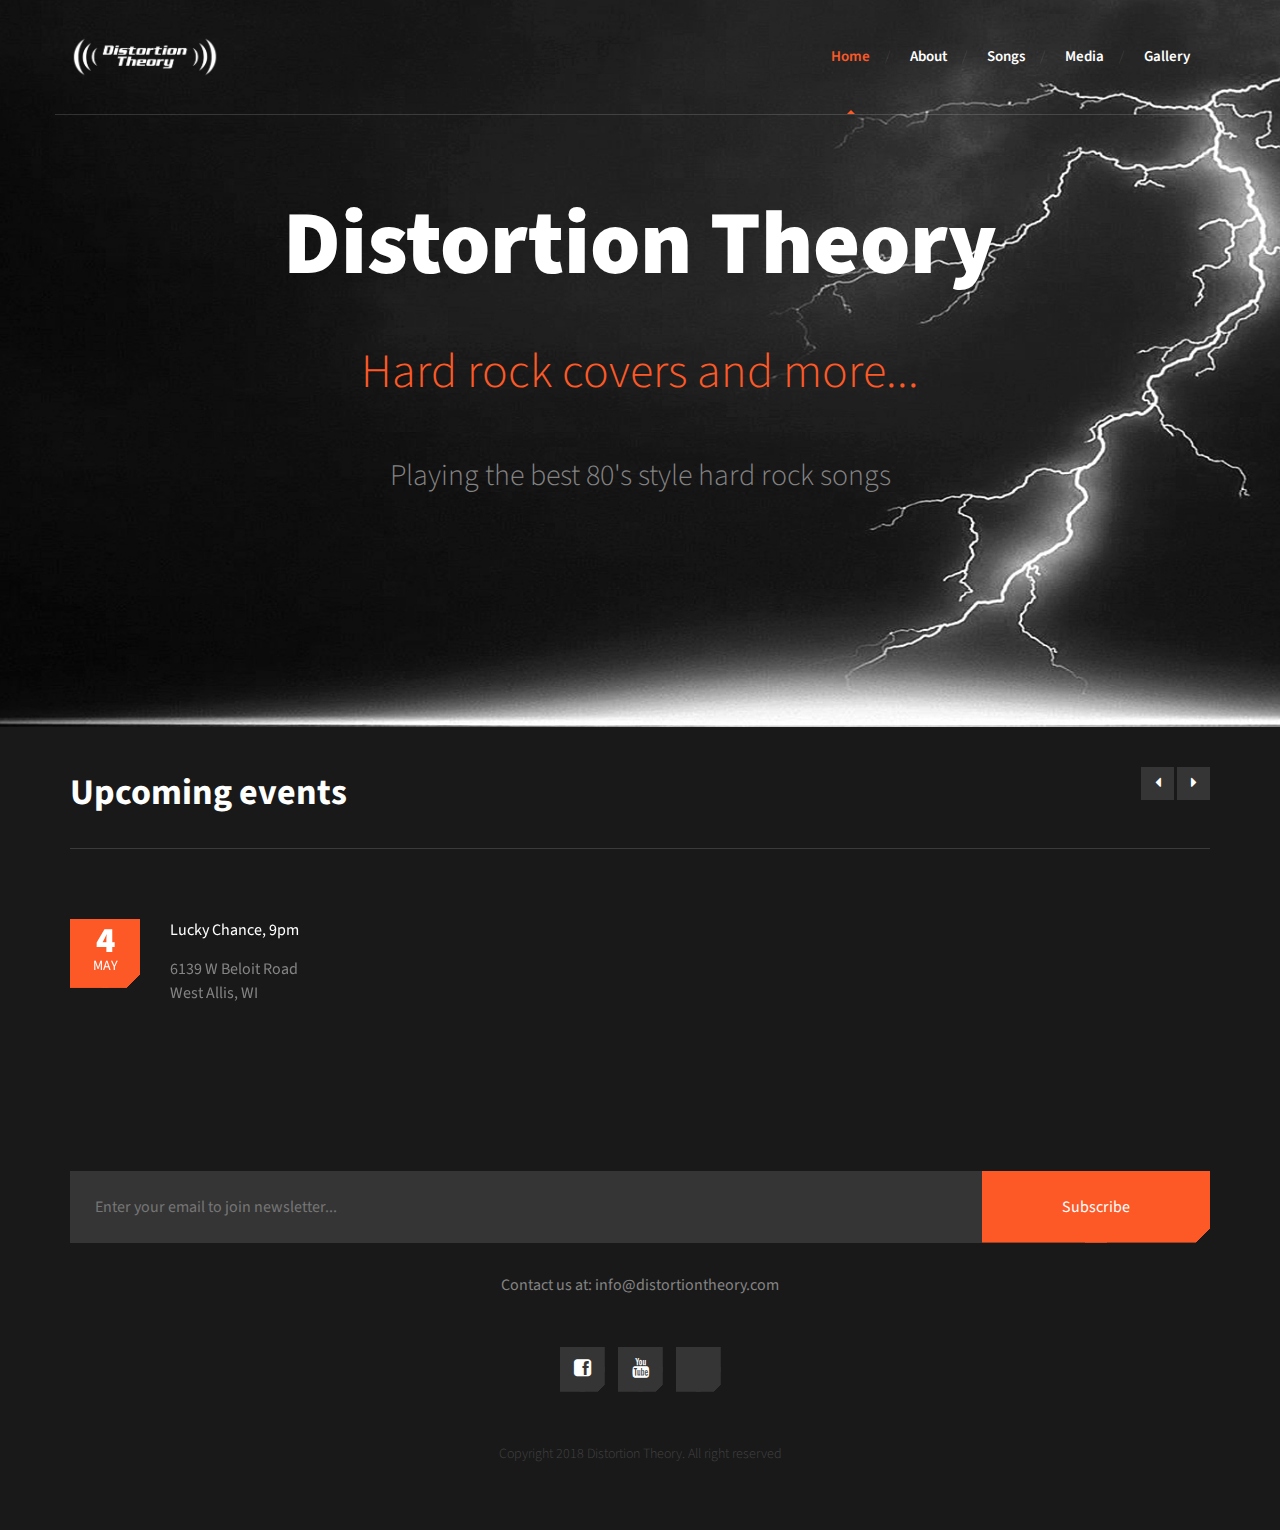
==== index.html @ 1ed1aa0f "feat: add gallery page" ====
<!DOCTYPE html>
<html lang="en">
	<head>
		<meta charset="UTF-8">
		<meta http-equiv="X-UA-Compatible" content="IE=edge">
		<meta name="viewport" content="width=device-width, initial-scale=1.0,maximum-scale=1">
		
		<title>Distortion Theory</title>
		<!-- Loading third party fonts -->
		<link href="http://fonts.googleapis.com/css?family=Source+Sans+Pro:300,400,600,700,900" rel="stylesheet" type="text/css">
		<link href="fonts/font-awesome.min.css" rel="stylesheet" type="text/css">
		<!-- Loading main css file -->
		<link rel="stylesheet" href="style.css">
		
		<!--[if lt IE 9]>
		<script src="js/ie-support/html5.js"></script>
		<script src="js/ie-support/respond.js"></script>
		<![endif]-->

	</head>

	<body class="header-collapse">
		
		<div id="site-content">
			<header class="site-header">
				<div class="container">
					<a href="index.html" id="branding">
						<img src="images/distortiontheorywhite.png" width="150px" alt="Logo">
					</a> <!-- #branding -->
					
					<nav class="main-navigation">
						<button type="button" class="toggle-menu"><i class="fa fa-bars"></i></button>
						<ul class="menu">
							<li class="menu-item current-menu-item"><a href="index.html">Home</a></li>
							<li class="menu-item"><a href="about.html">About</a></li>
							<li class="menu-item"><a href="songs.html">Songs</a></li>
							<li class="menu-item"><a href="media.html">Media</a></li>
							<li class="menu-item"><a href="gallery.html">Gallery</a></li>
						</ul> <!-- .menu -->
					</nav> <!-- .main-navigation -->
					<div class="mobile-menu"></div>
				</div>
			</header> <!-- .site-header -->
			
			<div class="hero">
				<div class="slider">
					<ul class="slides">
						<li class="lazy-bg" data-background="images/background.jpg">
							<div class="container">
								<h2 class="slide-title">Distortion Theory</h2>
								<h3 class="slide-subtitle">Hard rock covers and more...</h3>
								<p class="slide-desc">Playing the best 80's style hard rock songs</p>
							</div>
						</li>
					</ul>
				</div>
			</div>
			
				<div class="fullwidth-block upcoming-event-section" data-bg-color="#191919">
					<div class="container">
						<header class="section-header">
							<h2 class="section-title">Upcoming events</h2>

							<div class="event-nav">
								<a class="prev" id="event-prev" href="#"><i class="fa fa-caret-left"></i></a>
	    						<a class="next" id="event-next" href="#"><i class="fa fa-caret-right"></i></a>
							</div> <!-- .event-nav -->

						</header> <!-- .section-header -->
						<div class="event-carousel">
							
							<div class="event">
								<div class="entry-date">
									<div class="date">4</div>
									<span class="month">May</span>
								</div>
								<h2 class="entry-title"><a href="#">Lucky Chance, 9pm</a></h2>
								<p>6139 W Beloit Road<br>West Allis, WI</p>
							</div> <!-- .event -->
							
 						</div> <!-- .event-carousel -->
					</div> <!-- .container -->
				</div> <!-- .upcoming-event-section -->

			</main> <!-- .main-content -->

			<footer class="site-footer">
				<div class="container">
					<form action="#" class="newsletter-form">
						<input type="email" placeholder="Enter your email to join newsletter...">
						<input type="submit" class="button cut-corner" value="Subscribe">
					</form> <!-- .newsletter-form -->
					
					<address>
						<p>Contact us at: <a href="mailto:info@distortiontheory.com">info@distortiontheory.com</a></p> 
					</address> 
					<div class="social-links">
						<a href="https://www.facebook.com/distortiontheory" target="_blank"><i class="fa fa-facebook-square"></i></a>
						<a href="https://www.youtube.com/user/distortiontheoryband" target="_blank"><i class="fa fa-youtube"></i></a>
						<a href="https://soundcloud.com/distortiontheory" target="_blank"><i class="fa fa-soundcloud"></i></a>
					</div> <!-- .social-links -->
					
					<p class="copy">Copyright 2018 Distortion Theory. All right reserved</p>
				</div>
			</footer> <!-- .site-footer -->

		</div> <!-- #site-content -->

		<script src="js/jquery-1.11.1.min.js"></script>		
		<script src="js/plugins.js"></script>
		<script src="js/app.js"></script>
		
	</body>

</html>
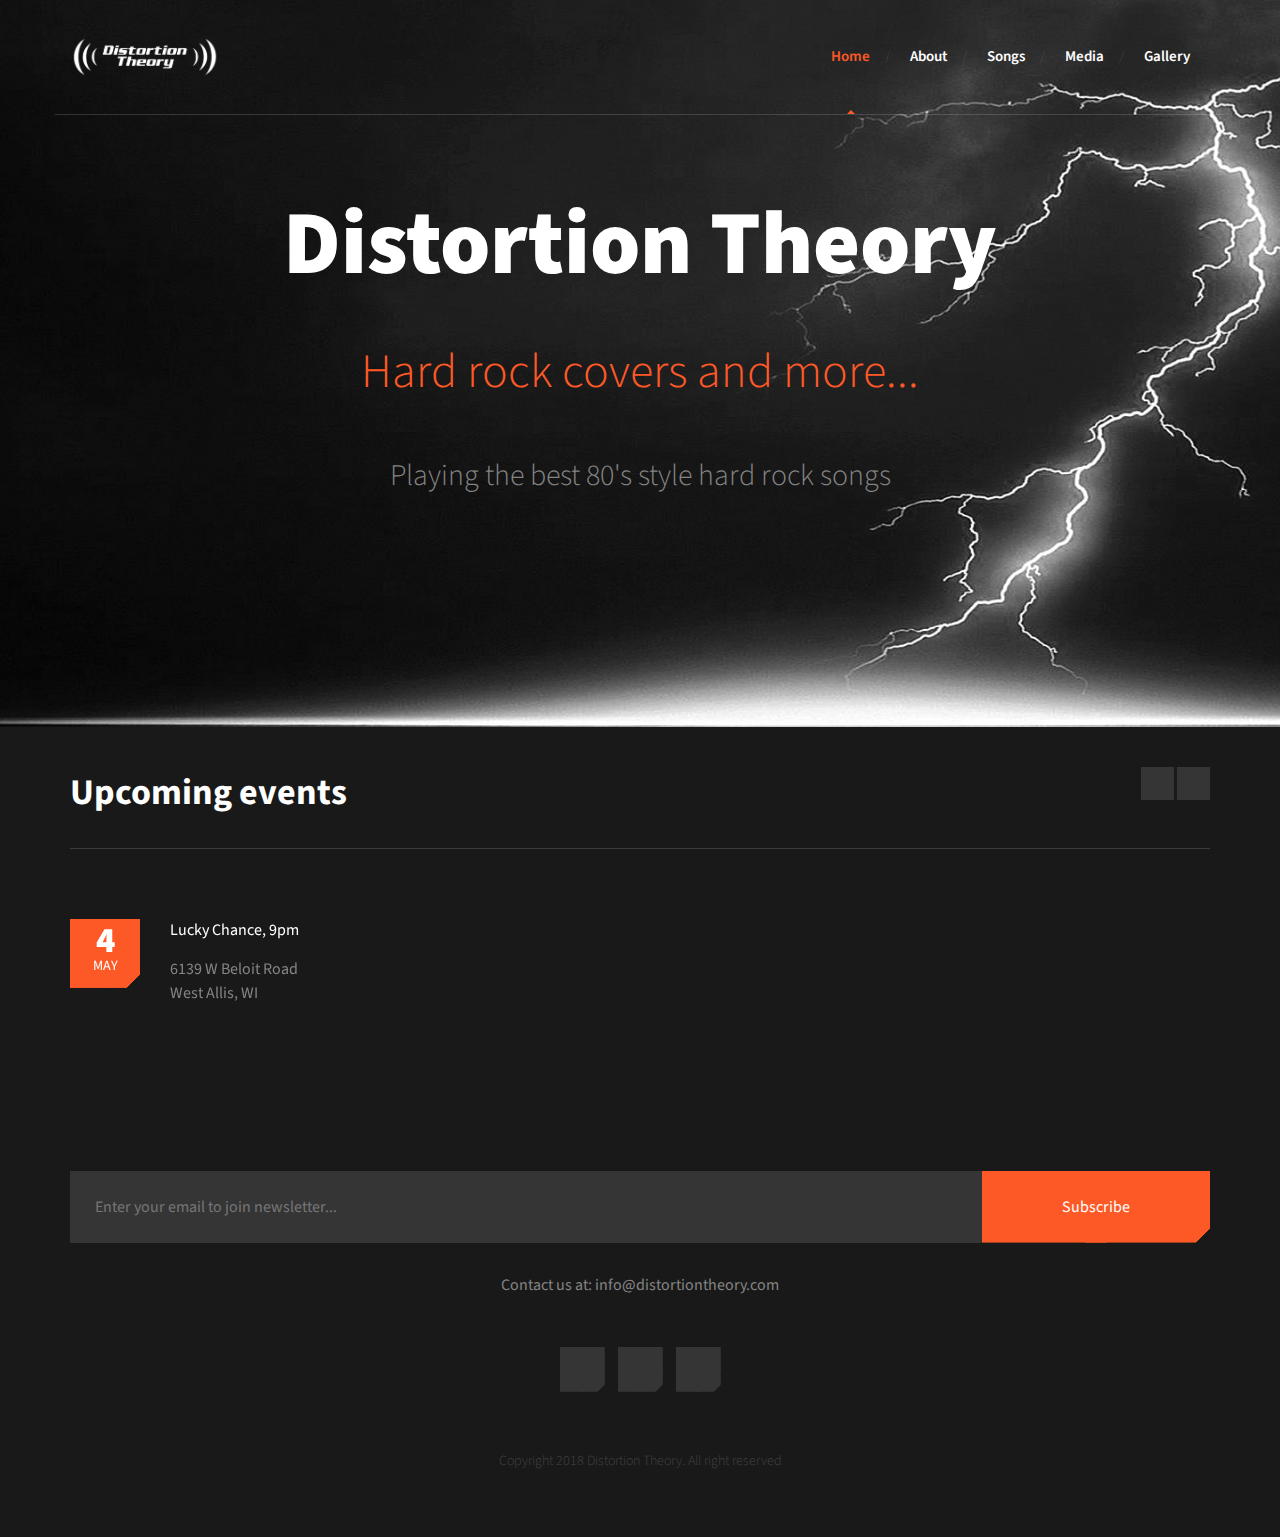
==== commit f83f1f0d: "feat: update fontawesome to latest CDN" ====
--- a/index.html
+++ b/index.html
@@ -8,7 +8,7 @@
 		<title>Distortion Theory</title>
 		<!-- Loading third party fonts -->
 		<link href="http://fonts.googleapis.com/css?family=Source+Sans+Pro:300,400,600,700,900" rel="stylesheet" type="text/css">
-		<link href="fonts/font-awesome.min.css" rel="stylesheet" type="text/css">
+		<link rel="stylesheet" href="https://use.fontawesome.com/releases/v5.0.9/css/all.css" integrity="sha384-5SOiIsAziJl6AWe0HWRKTXlfcSHKmYV4RBF18PPJ173Kzn7jzMyFuTtk8JA7QQG1" crossorigin="anonymous">
 		<!-- Loading main css file -->
 		<link rel="stylesheet" href="style.css">
 		
@@ -29,7 +29,7 @@
 					</a> <!-- #branding -->
 					
 					<nav class="main-navigation">
-						<button type="button" class="toggle-menu"><i class="fa fa-bars"></i></button>
+						<button type="button" class="toggle-menu"><i class="fas fa-bars"></i></button>
 						<ul class="menu">
 							<li class="menu-item current-menu-item"><a href="index.html">Home</a></li>
 							<li class="menu-item"><a href="about.html">About</a></li>
@@ -62,8 +62,8 @@
 							<h2 class="section-title">Upcoming events</h2>
 
 							<div class="event-nav">
-								<a class="prev" id="event-prev" href="#"><i class="fa fa-caret-left"></i></a>
-	    						<a class="next" id="event-next" href="#"><i class="fa fa-caret-right"></i></a>
+								<a class="prev" id="event-prev" href="#"><i class="fas fa-caret-left"></i></a>
+	    						<a class="next" id="event-next" href="#"><i class="fas fa-caret-right"></i></a>
 							</div> <!-- .event-nav -->
 
 						</header> <!-- .section-header -->
@@ -95,9 +95,9 @@
 						<p>Contact us at: <a href="mailto:info@distortiontheory.com">info@distortiontheory.com</a></p> 
 					</address> 
 					<div class="social-links">
-						<a href="https://www.facebook.com/distortiontheory" target="_blank"><i class="fa fa-facebook-square"></i></a>
-						<a href="https://www.youtube.com/user/distortiontheoryband" target="_blank"><i class="fa fa-youtube"></i></a>
-						<a href="https://soundcloud.com/distortiontheory" target="_blank"><i class="fa fa-soundcloud"></i></a>
+						<a href="https://www.facebook.com/distortiontheory" target="_blank"><i class="fab fa-facebook-square"></i></a>
+						<a href="https://www.youtube.com/user/distortiontheoryband" target="_blank"><i class="fab fa-youtube"></i></a>
+						<a href="https://soundcloud.com/distortiontheory" target="_blank"><i class="fab fa-soundcloud"></i></a>
 					</div> <!-- .social-links -->
 					
 					<p class="copy">Copyright 2018 Distortion Theory. All right reserved</p>
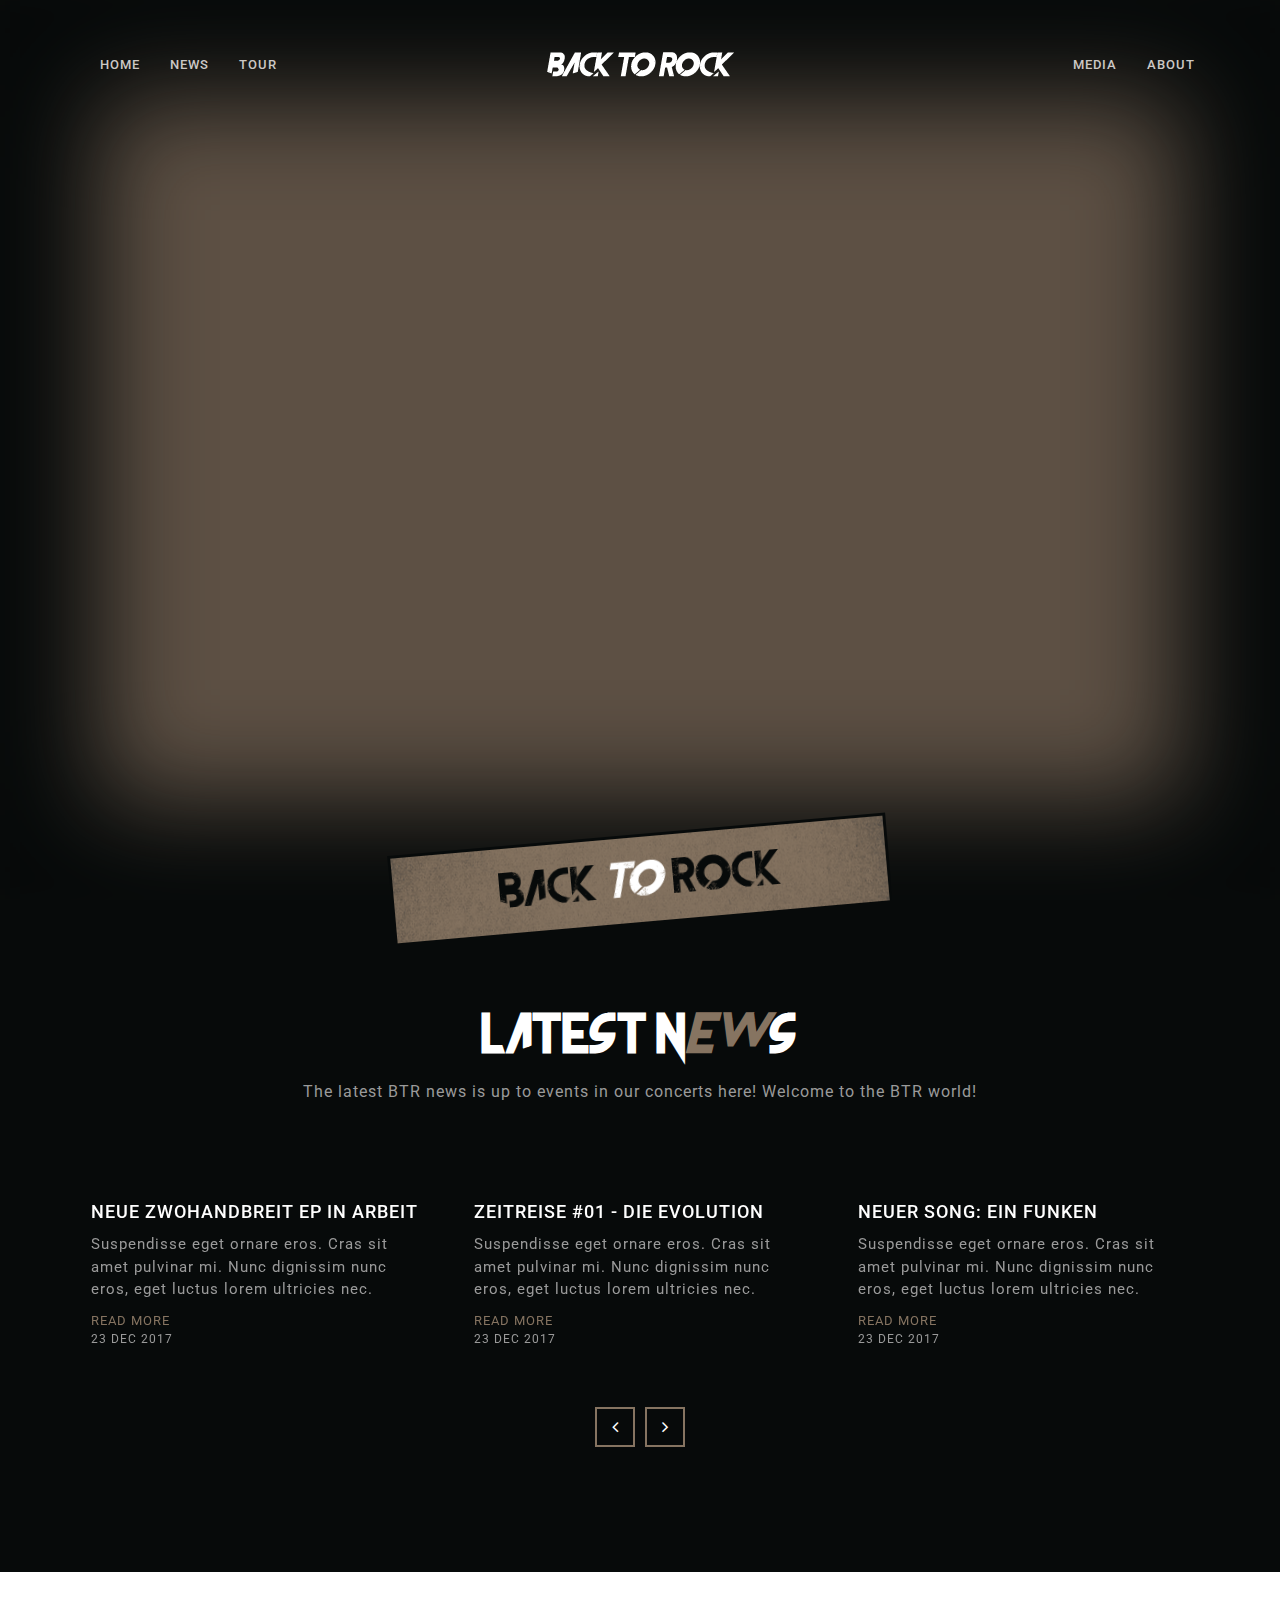
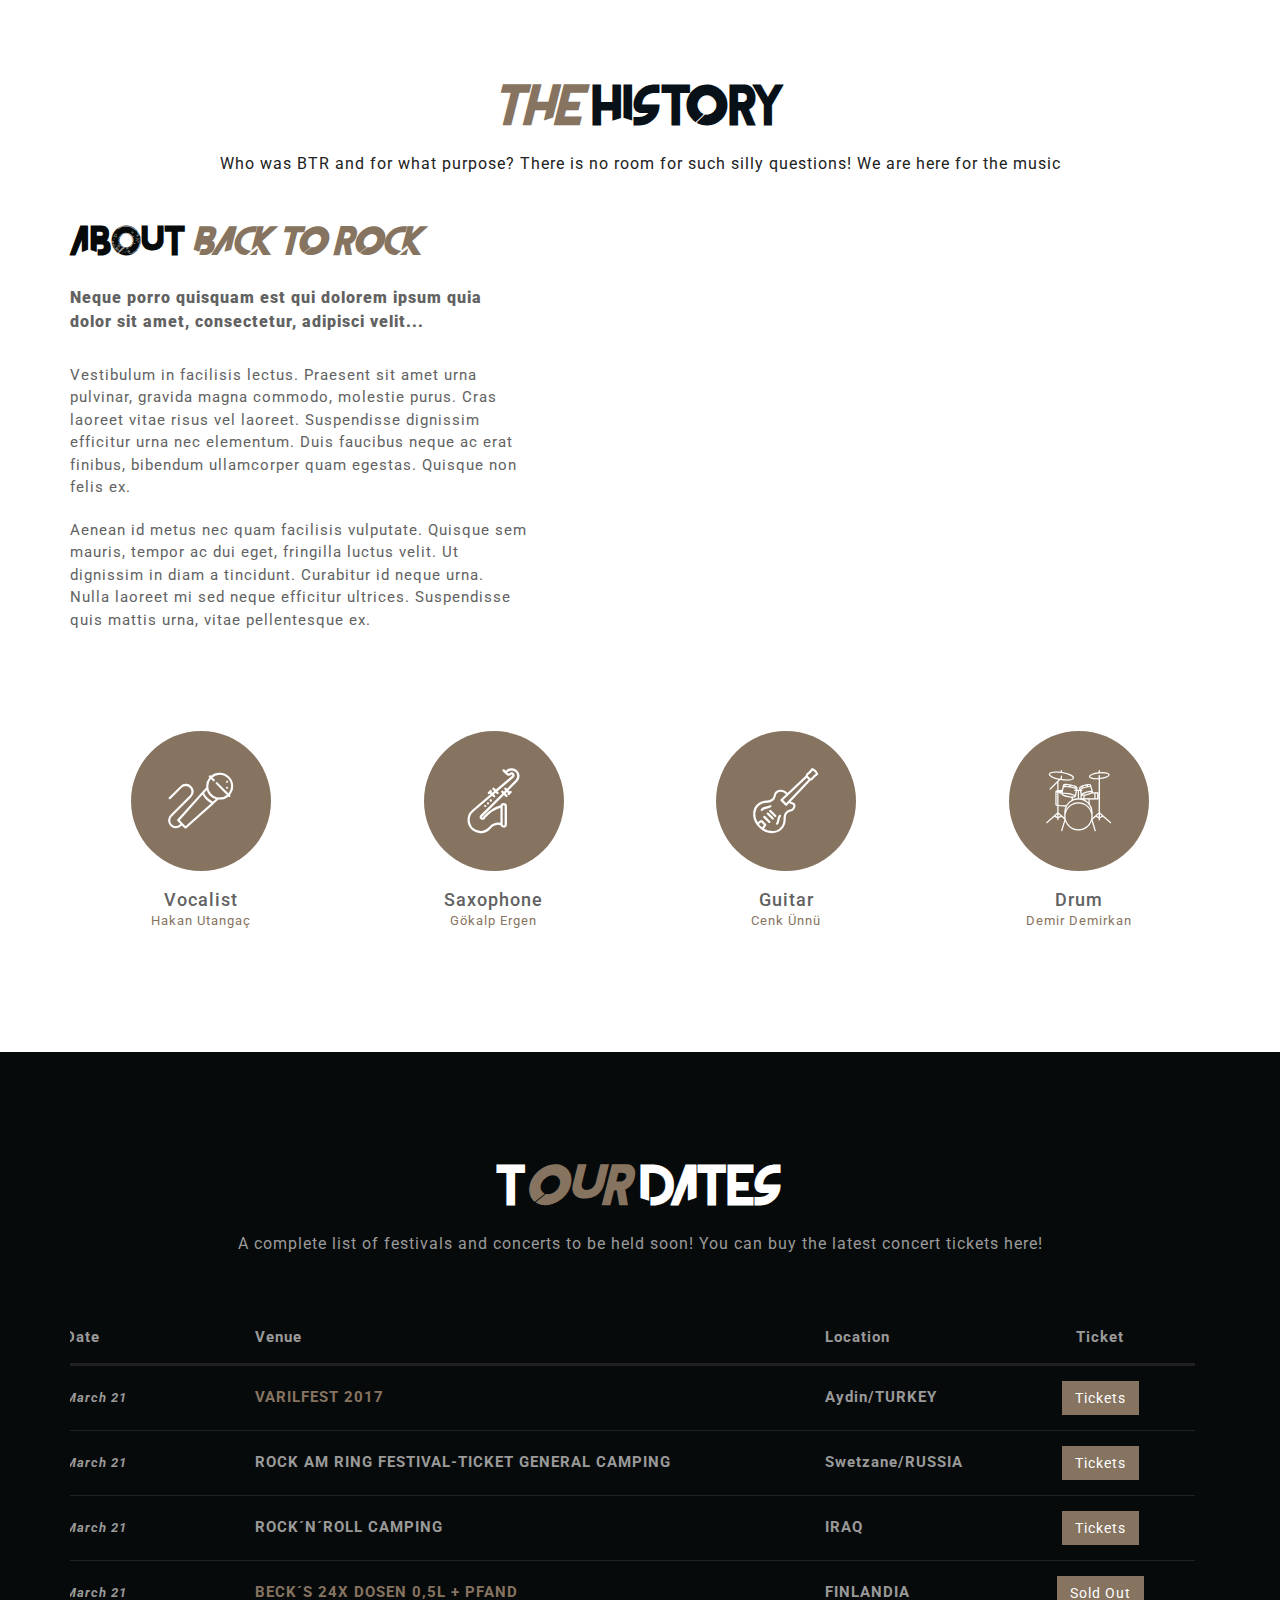
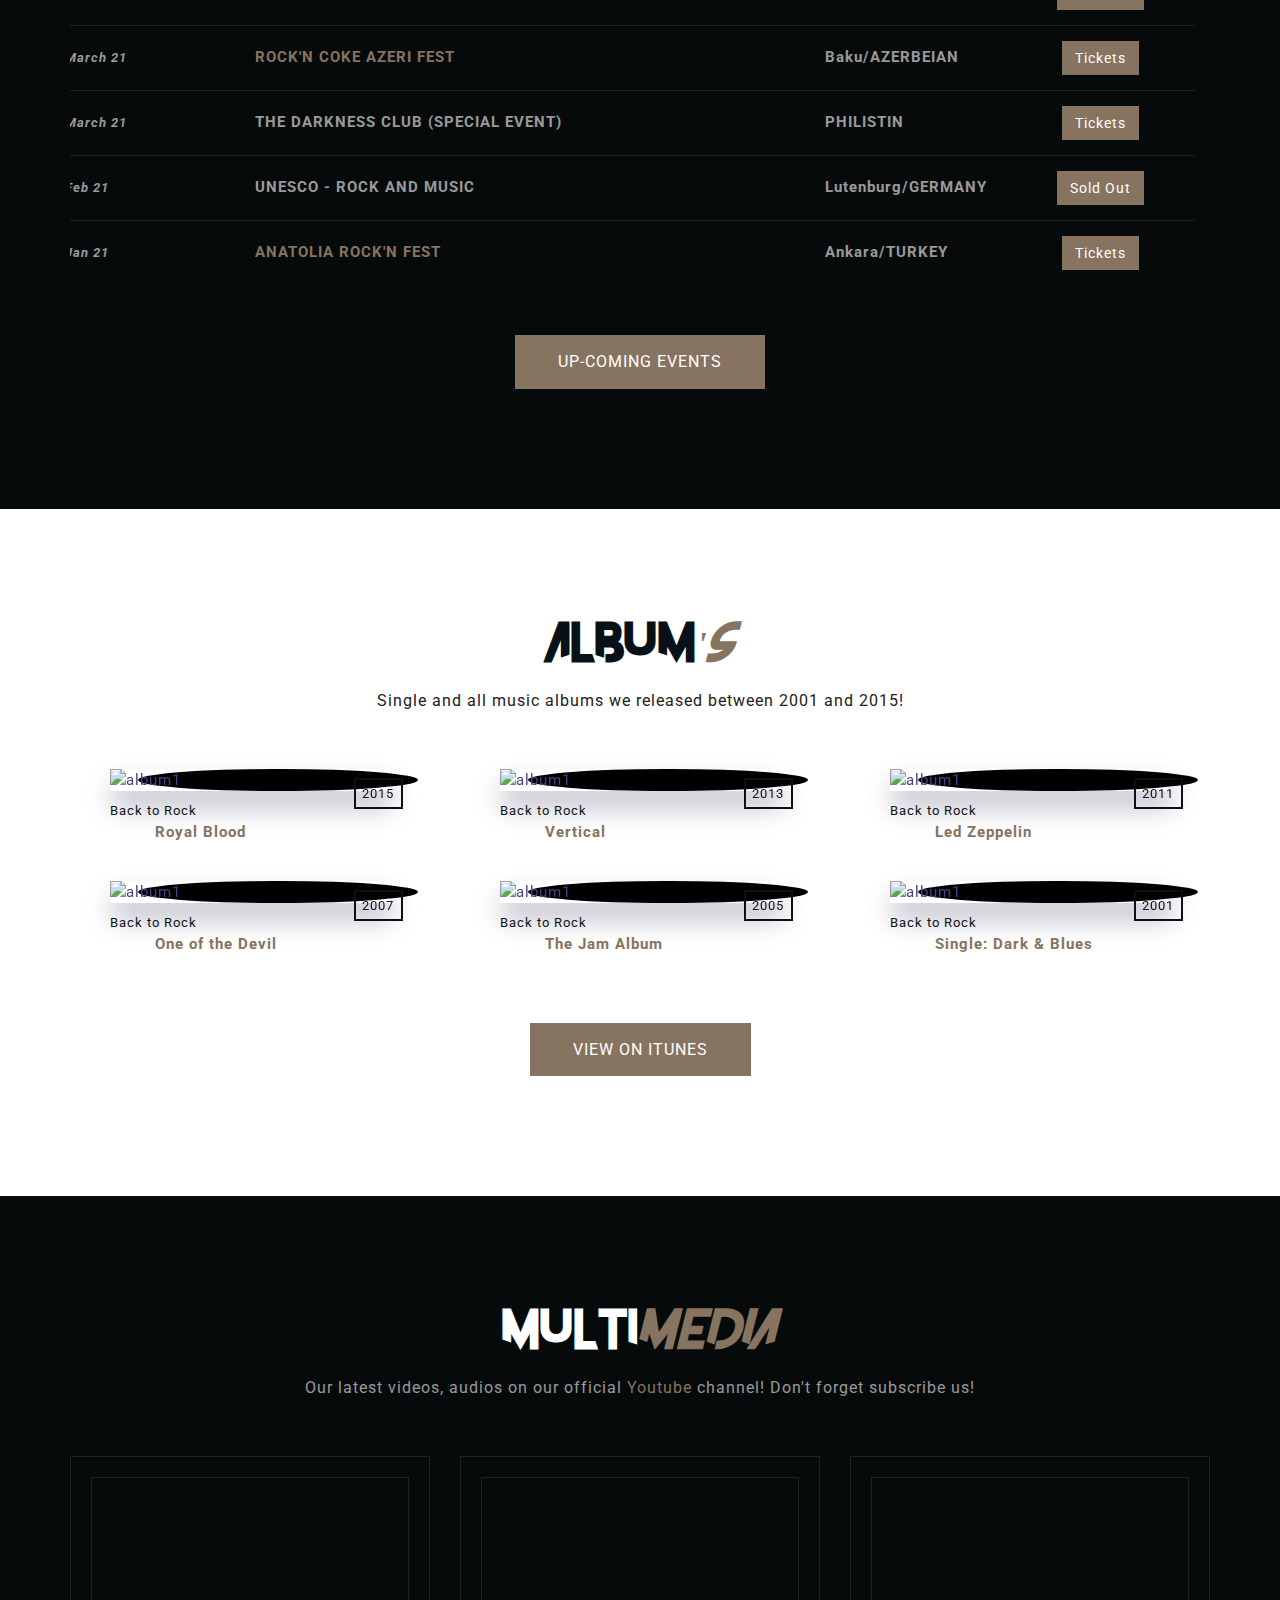
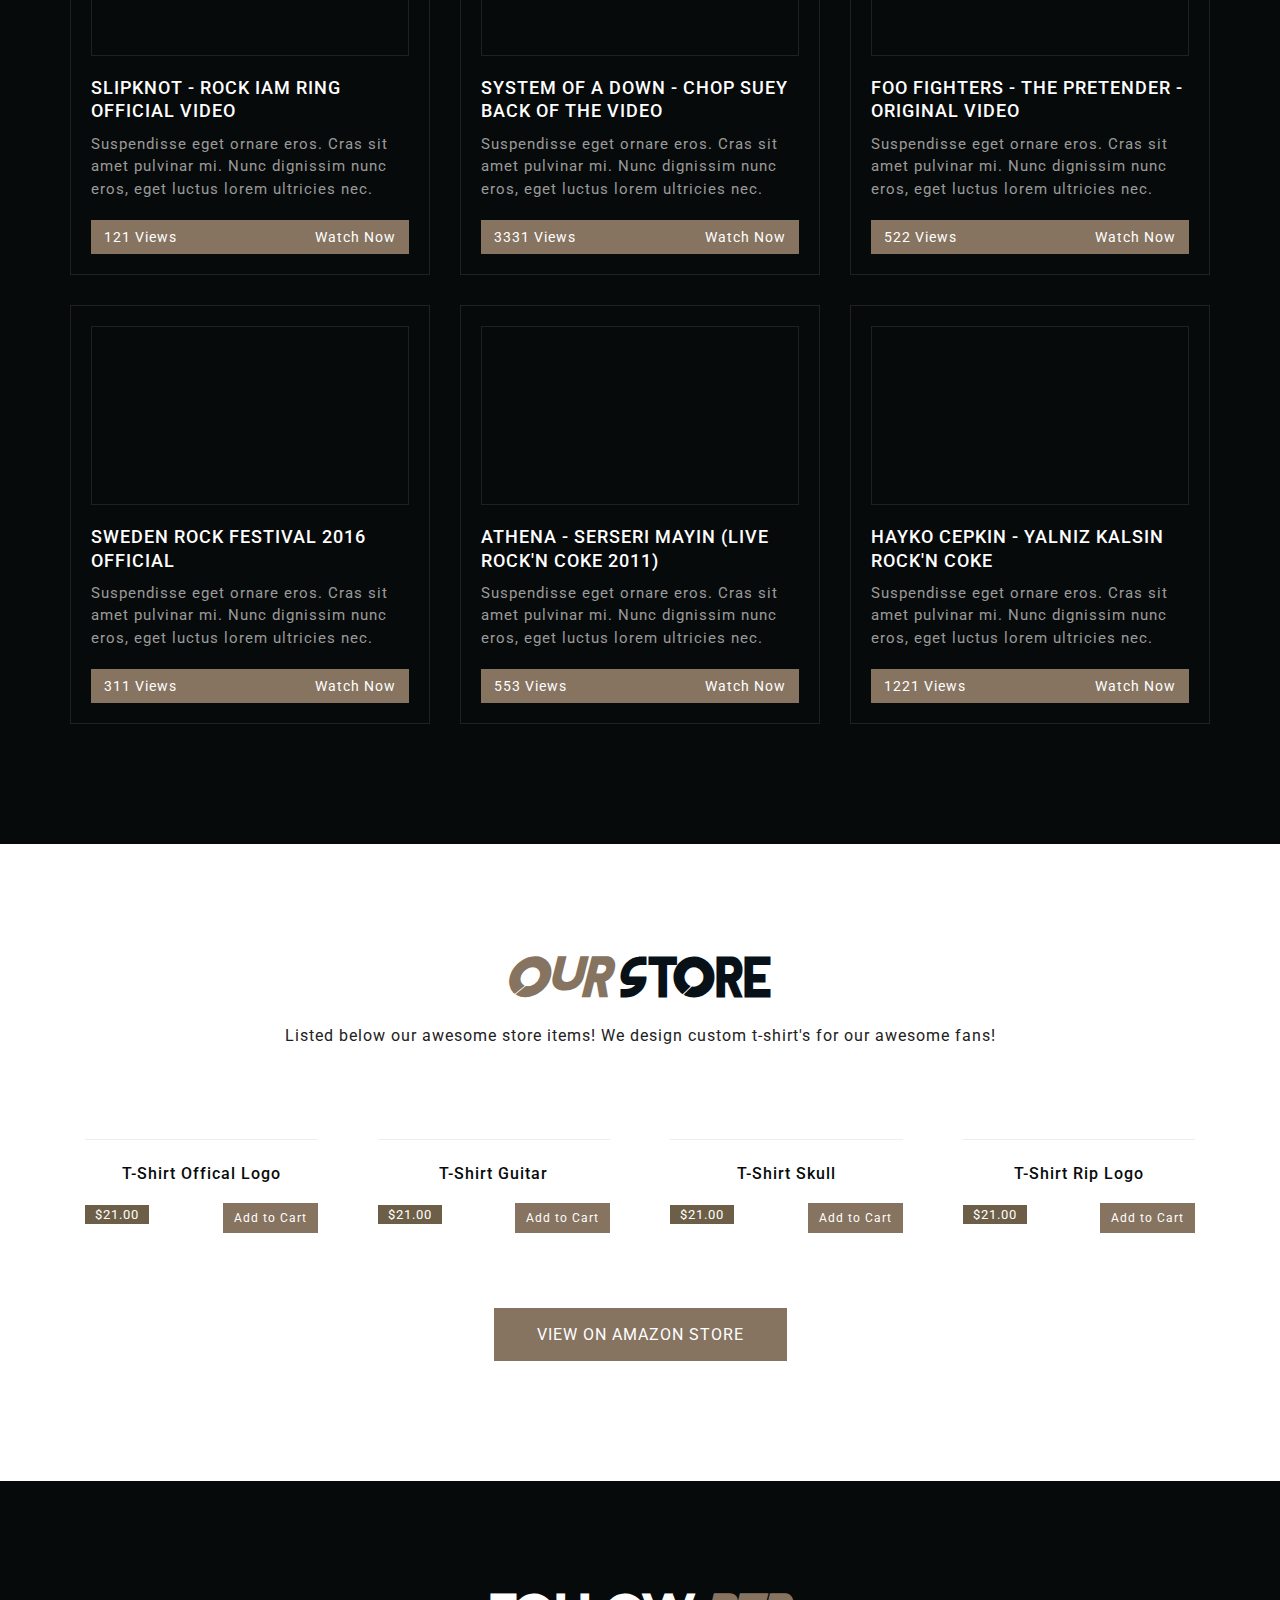
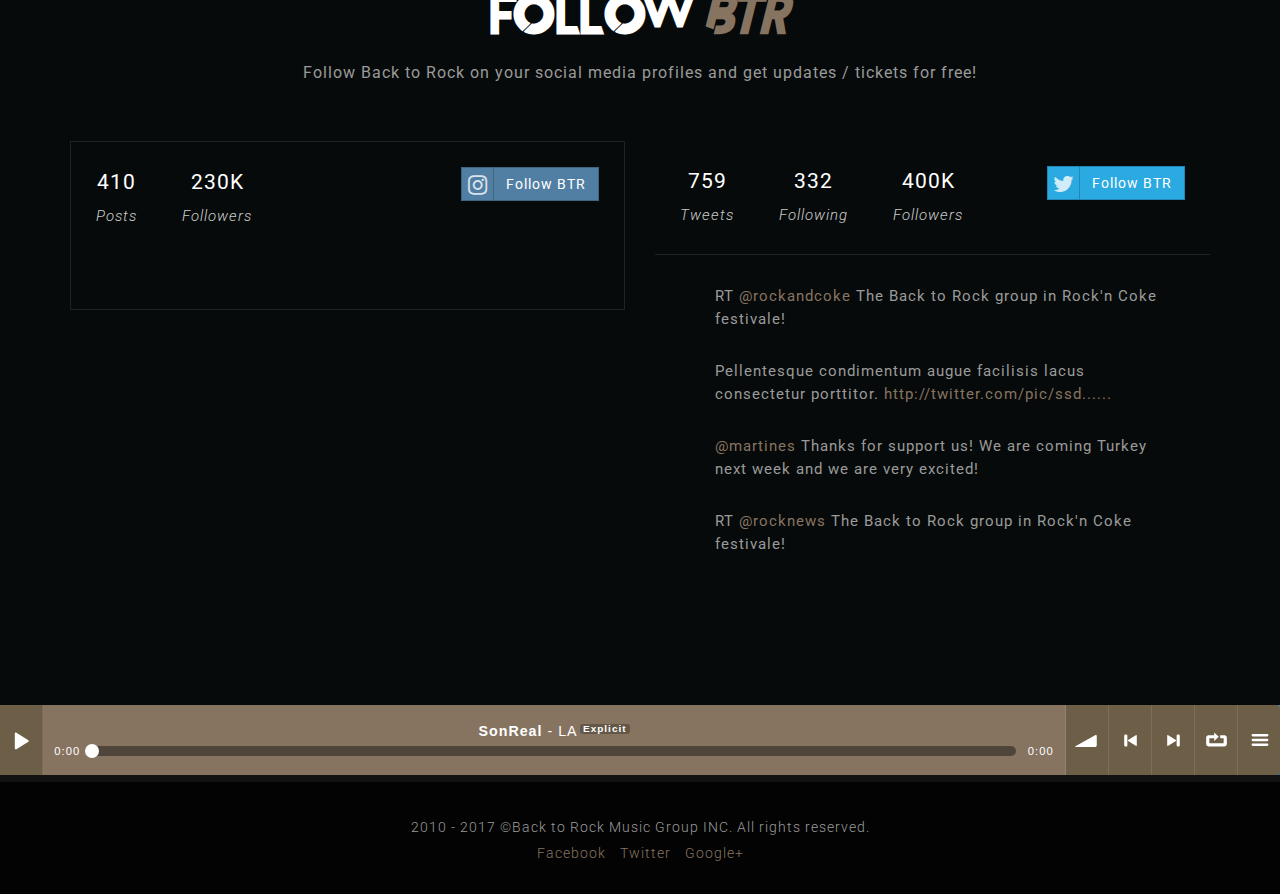
==== commit ed8d0fd1: "initial push of new site template" ====
--- a/index.html
+++ b/index.html
@@ -1,115 +1,838 @@
-<!DOCTYPE html>
-<html lang="en">
-	<head>
-		<meta charset="UTF-8">
-		<meta http-equiv="X-UA-Compatible" content="IE=edge">
-		<meta name="viewport" content="width=device-width, initial-scale=1.0,maximum-scale=1">
-		
-		<title>Distortion Theory</title>
-		<!-- Loading third party fonts -->
-		<link href="http://fonts.googleapis.com/css?family=Source+Sans+Pro:300,400,600,700,900" rel="stylesheet" type="text/css">
-		<link rel="stylesheet" href="https://use.fontawesome.com/releases/v5.0.9/css/all.css" integrity="sha384-5SOiIsAziJl6AWe0HWRKTXlfcSHKmYV4RBF18PPJ173Kzn7jzMyFuTtk8JA7QQG1" crossorigin="anonymous">
-		<!-- Loading main css file -->
-		<link rel="stylesheet" href="style.css">
-		
-		<!--[if lt IE 9]>
-		<script src="js/ie-support/html5.js"></script>
-		<script src="js/ie-support/respond.js"></script>
-		<![endif]-->
-
-	</head>
-
-	<body class="header-collapse">
-		
-		<div id="site-content">
-			<header class="site-header">
-				<div class="container">
-					<a href="index.html" id="branding">
-						<img src="images/distortiontheorywhite.png" width="150px" alt="Logo">
-					</a> <!-- #branding -->
-					
-					<nav class="main-navigation">
-						<button type="button" class="toggle-menu"><i class="fas fa-bars"></i></button>
-						<ul class="menu">
-							<li class="menu-item current-menu-item"><a href="index.html">Home</a></li>
-							<li class="menu-item"><a href="about.html">About</a></li>
-							<li class="menu-item"><a href="songs.html">Songs</a></li>
-							<li class="menu-item"><a href="media.html">Media</a></li>
-							<li class="menu-item"><a href="gallery.html">Gallery</a></li>
-						</ul> <!-- .menu -->
-					</nav> <!-- .main-navigation -->
-					<div class="mobile-menu"></div>
-				</div>
-			</header> <!-- .site-header -->
-			
-			<div class="hero">
-				<div class="slider">
-					<ul class="slides">
-						<li class="lazy-bg" data-background="images/background.jpg">
-							<div class="container">
-								<h2 class="slide-title">Distortion Theory</h2>
-								<h3 class="slide-subtitle">Hard rock covers and more...</h3>
-								<p class="slide-desc">Playing the best 80's style hard rock songs</p>
-							</div>
-						</li>
-					</ul>
-				</div>
+<!doctype html>
+<!--[if IE 9]> <html class="no-js ie9 fixed-layout" lang="en"> <![endif]-->
+<!--[if gt IE 9]><!--> <html class="no-js " lang="en"> <!--<![endif]-->
+<head>
+
+    <!-- Basic -->
+    <meta charset="utf-8">
+    <meta http-equiv="X-UA-Compatible" content="IE=edge">
+    
+    <!-- Mobile Meta -->
+    <meta name="viewport" content="width=device-width, minimum-scale=1.0, maximum-scale=1.0, user-scalable=no">
+    
+    <!-- Site Meta -->
+    <title>Back to Rock</title>
+    <meta name="keywords" content="">
+    <meta name="description" content="">
+    <meta name="author" content="">
+    
+    <!-- Site Icons -->
+    <link rel="shortcut icon" href="images/favicon.ico" type="image/x-icon" />
+    <link rel="apple-touch-icon" href="images/apple-touch-icon.png">
+
+	<!-- Google Fonts -->
+	<link href="https://fonts.googleapis.com/css?family=Roboto:300,400,400i,500,700,900" rel="stylesheet"> 
+
+	<!-- Audio Player -->
+	<link rel="stylesheet" href="css/bar-ui.css" />
+
+	<!-- Custom & Default Styles -->
+	<link rel="stylesheet" href="css/font-awesome.min.css">
+	<link rel="stylesheet" href="css/bootstrap.min.css">
+	<link rel="stylesheet" href="css/carousel.css">
+	<link rel="stylesheet" href="style.css">
+
+	<!--[if lt IE 9]>
+		<script src="js/vendor/html5shiv.min.js"></script>
+		<script src="js/vendor/respond.min.js"></script>
+	<![endif]-->
+
+</head>
+<body>
+
+	<header class="header first-header">
+		<div class="container">
+			<nav class="navbar navbar-default">
+			    <!-- Brand and toggle get grouped for better mobile display -->
+			    <div class="navbar-header">
+			        <button type="button" class="navbar-toggle" data-toggle="collapse" data-target="#navbar-collapse-1">
+			            <span class="sr-only">Toggle navigation</span>
+			            <span class="icon-bar"></span>
+			            <span class="icon-bar"></span>
+			            <span class="icon-bar"></span>
+			        </button>
+
+			    </div>
+			    <a class="navbar-brand" href="index.html"><img src="images/logo.png" alt=""></a>
+			    <!-- Collect the nav links, forms, and other content for toggling -->
+			    <div class="collapse navbar-collapse" id="navbar-collapse-1">
+			        <ul class="nav navbar-nav navbar-left">
+			            <li><a data-scroll href="#home">Home</a></li>
+			            <li><a data-scroll href="#news">News</a></li>
+			            <li><a data-scroll href="#tour">Tour</a></li>
+			        </ul>
+			        <ul class="nav navbar-nav navbar-right">
+			            <li><a data-scroll href="#media">Media</a></li>
+			            <li><a data-scroll href="#about">About</a></li>
+			        </ul>
+			    </div><!-- /.navbar-collapse -->
+			</nav>
+		</div><!-- ebd container -->
+	</header><!-- end header -->
+
+	<section id="home" class="parallax section first-section" data-stellar-background-ratio="0.9" style="background-image:url('images/background.jpg');">
+		<div class="index-image-overlay"></div>
+		<div class="customtitle">
+			<h2>Back <i>to</i> Rock</h2>
+		</div>
+	</section><!-- end section -->	
+
+	<section id="news" class="section">
+		<div class="container">
+			<div class="section-title text-center clearfix">
+				<h2>Latest N<i>ew</i>s</h2>
+				<p>The latest BTR news is up to events in our concerts here! Welcome to the BTR world!</p>
+			</div><!-- end title -->
+
+			<div class="owl-carousel owl-theme hover06">
+				<div class="item-carousel">
+					<div class="blog-box">
+						<figure class="media-element">
+							<img src="upload/blog_01.jpg" alt="" class="img-responsive">
+						</figure><!-- end media -->
+						<div class="blog-title">
+							<h3><a href="single.html" title="">Neue ZwoHandBreit EP in Arbeit</a></h3>
+							<p>Suspendisse eget ornare eros. Cras sit amet pulvinar mi. Nunc dignissim nunc eros, eget luctus lorem ultricies nec. </p>
+							<a href="single.html" title="" class="readmore">Read more</a>
+							<small class="blog-date">23 Dec 2017</small>
+						</div><!-- end blog-title -->
+					</div><!-- end blog-box -->
+				</div><!-- end col -->
+
+				<div class="item-carousel">
+					<div class="blog-box">
+						<figure class="media-element">
+							<img src="upload/blog_02.jpg" alt="" class="img-responsive">
+						</figure><!-- end media -->
+						<div class="blog-title">
+							<h3><a href="single.html" title="">Zeitreise #01 - Die Evolution</a></h3>
+							<p>Suspendisse eget ornare eros. Cras sit amet pulvinar mi. Nunc dignissim nunc eros, eget luctus lorem ultricies nec. </p>
+							<a href="single.html" title="" class="readmore">Read more</a>
+							<small class="blog-date">23 Dec 2017</small>
+						</div><!-- end blog-title -->
+					</div><!-- end blog-box -->
+				</div><!-- end col -->
+
+				<div class="item-carousel">
+					<div class="blog-box">
+						<figure class="media-element">
+							<img src="upload/blog_03.jpg" alt="" class="img-responsive">
+						</figure><!-- end media -->
+						<div class="blog-title">
+							<h3><a href="single.html" title="">Neuer Song: Ein Funken</a></h3>
+							<p>Suspendisse eget ornare eros. Cras sit amet pulvinar mi. Nunc dignissim nunc eros, eget luctus lorem ultricies nec. </p>
+							<a href="single.html" title="" class="readmore">Read more</a>
+							<small class="blog-date">23 Dec 2017</small>
+						</div><!-- end blog-title -->
+					</div><!-- end blog-box -->
+				</div><!-- end col -->
+
+				<div class="item-carousel">
+					<div class="blog-box">
+						<figure class="media-element">
+							<img src="upload/blog_03.jpg" alt="" class="img-responsive">
+						</figure><!-- end media -->
+						<div class="blog-title">
+							<h3><a href="single.html" title="">Neuer Song: Ein Funken Hoffnung</a></h3>
+							<p>Suspendisse eget ornare eros. Cras sit amet pulvinar mi. Nunc dignissim nunc eros, eget luctus lorem ultricies nec. </p>
+							<a href="single.html" title="" class="readmore">Read more</a>
+							<small class="blog-date">23 Dec 2017</small>
+						</div><!-- end blog-title -->
+					</div><!-- end blog-box -->
+				</div><!-- end col -->
+			</div><!-- end row -->
+		</div><!-- end container -->
+	</section><!-- end section -->
+
+	<section id="about" class="section wb">
+		<div class="container">
+			<div class="section-title text-center clearfix">
+				<h2><i>The</i> History</h2>
+				<p>Who was BTR and for what purpose? There is no room for such silly questions! We are here for the music</p>
+			</div><!-- end title -->
+
+			<div class="row">
+				<div class="col-md-5">
+					<div class="section-small-title clearfix">
+						<h2>About <i>Back to Rock</i></h2>
+						<p>Neque porro quisquam est qui dolorem ipsum quia dolor sit amet, consectetur, adipisci velit...</p>
+					</div><!-- end title -->
+
+					<p> Vestibulum in facilisis lectus. Praesent sit amet urna pulvinar, gravida magna commodo, molestie purus. Cras laoreet vitae risus vel laoreet. Suspendisse dignissim efficitur urna nec elementum. Duis faucibus neque ac erat finibus, bibendum ullamcorper quam egestas. Quisque non felis ex.</p>
+
+					<p>Aenean id metus nec quam facilisis vulputate. Quisque sem mauris, tempor ac dui eget, fringilla luctus velit. Ut dignissim in diam a tincidunt. Curabitur id neque urna. Nulla laoreet mi sed neque efficitur ultrices. Suspendisse quis mattis urna, vitae pellentesque ex. </p>
+				</div><!-- end col -->
+
+				<div class="col-md-7">
+					<div class="home-video">
+						<iframe class="videoframe" width="560" height="315" src="https://www.youtube.com/embed/o_l4Ab5FRwM"></iframe>
+					</div><!-- end video -->
+				</div><!-- end col -->
+			</div><!-- end row -->
+
+			<hr class="invis">
+
+			<div class="row">
+				<div class="col-md-3">
+					<div class="teambox clearfix">
+						<div class="member">
+							<img src="upload/member_01.jpg" alt="" class="alignleft">
+							<i class="flaticon-karaoke"></i>
+						</div>
+						<h4>Vocalist</h4>
+						<small>Hakan Utangaç</small>
+					</div><!-- end teambox -->
+				</div><!-- end col -->
+
+				<div class="col-md-3">
+					<div class="teambox clearfix">
+						<div class="member">
+							<img src="upload/member_02.jpg" alt="" class="alignleft">
+							<i class="flaticon-saxophone"></i>
+						</div>
+						<h4>Saxophone</h4>
+						<small>Gökalp Ergen</small>
+					</div><!-- end teambox -->
+				</div><!-- end col -->
+
+				<div class="col-md-3">
+					<div class="teambox clearfix">
+						<div class="member">
+							<img src="upload/member_03.jpg" alt="" class="alignleft">
+							<i class="flaticon-electric-guitar"></i>
+						</div>
+						<h4>Guitar</h4>
+						<small>Cenk Ünnü</small>
+					</div><!-- end teambox -->
+				</div><!-- end col -->
+
+				<div class="col-md-3">
+					<div class="teambox clearfix">
+						<div class="member">
+							<img src="upload/member_04.jpg" alt="" class="alignleft">
+							<i class="flaticon-drum-set"></i>
+						</div>
+						<h4>Drum</h4>
+						<small>Demir Demirkan </small>
+					</div><!-- end teambox -->
+				</div><!-- end col -->
+			</div><!-- end row -->
+		</div><!-- end container -->
+	</section><!-- end section -->
+
+	<section id="tour" class="section">
+		<div class="container">
+			<div class="section-title text-center clearfix">
+				<h2>T<i>OUR</i> DATES</h2>
+				<p>A complete list of festivals and concerts to be held soon! You can buy the latest concert tickets here!</p>
+			</div><!-- end title -->
+
+			<div class="tour-table table-responsive">
+			  <table class="table row">
+			    <thead>
+			      <tr>
+			        <th class="col-md-2">Date</th>
+			        <th class="col-md-6">Venue</th>
+			        <th class="col-md-2">Location</th>
+			        <th class="col-md-2 text-center">Ticket</th>
+			      </tr>
+			    </thead>
+			    <tbody>
+			      <tr>
+			        <td class="col-md-2 tour-date">March 21</td>
+			        <td class="col-md-6"><a href="#">VARILFEST 2017</a></td>
+			        <td class="col-md-2">Aydin/TURKEY</td>
+			        <td class="col-md-2 ticket-button text-center"><a href="#" class="btn btn-primary">Tickets</a></td>
+			      </tr>
+			      <tr>
+			        <td class="col-md-2 tour-date">March 21</td>
+			        <td class="col-md-6">ROCK AM RING FESTIVAL-TICKET GENERAL CAMPING</td>
+			        <td class="col-md-2">Swetzane/RUSSIA</td>
+			        <td class="col-md-2 ticket-button text-center"><a href="#" class="btn btn-primary">Tickets</a></td>
+			      </tr>
+			      <tr>
+			        <td class="col-md-2 tour-date">March 21</td>
+			        <td class="col-md-6">ROCK´N´ROLL CAMPING</td>
+			        <td class="col-md-2">IRAQ</td>
+			        <td class="col-md-2 ticket-button text-center"><a href="#" class="btn btn-primary">Tickets</a></td>
+			      </tr>
+			      <tr>
+			        <td class="col-md-2 tour-date">March 21</td>
+			        <td class="col-md-6"><a href="#">BECK´S 24X DOSEN 0,5L + PFAND</a></td>
+			        <td class="col-md-2">FINLANDIA</td>
+			        <td class="col-md-2 ticket-button text-center"><a href="#" class="btn btn-primary">Sold Out</a></td>
+			      </tr>
+			      <tr>
+			        <td class="col-md-2 tour-date">March 21</td>
+			        <td class="col-md-6"><a href="#">ROCK'N COKE AZERI FEST</a></td>
+			        <td class="col-md-2">Baku/AZERBEIAN</td>
+			        <td class="col-md-2 ticket-button text-center"><a href="#" class="btn btn-primary">Tickets</a></td>
+			      </tr>
+			      <tr>
+			        <td class="col-md-2 tour-date">March 21</td>
+			        <td class="col-md-6">THE DARKNESS CLUB (SPECIAL EVENT)</td>
+			        <td class="col-md-2">PHILISTIN</td>
+			        <td class="col-md-2 ticket-button text-center"><a href="#" class="btn btn-primary">Tickets</a></td>
+			      </tr>
+			      <tr>
+			        <td class="col-md-2 tour-date">Feb 21</td>
+			        <td class="col-md-6">UNESCO - ROCK AND MUSIC</td>
+			        <td class="col-md-2">Lutenburg/GERMANY</td>
+			        <td class="col-md-2 ticket-button text-center"><a href="#" class="btn btn-primary">Sold Out</a></td>
+			      </tr>
+			      <tr>
+			        <td class="col-md-2 tour-date">Jan 21</td>
+			        <td class="col-md-6"><a href="#">ANATOLIA ROCK'N FEST</a></td>
+			        <td class="col-md-2">Ankara/TURKEY</td>
+			        <td class="col-md-2 ticket-button text-center"><a href="#" class="btn btn-primary">Tickets</a></td>
+			      </tr>
+			    </tbody>
+			  </table>
+			</div><!-- end tour-table -->
+
+			<div class="section-button text-center">
+				<a href="#" class="btn btn-primary btn-lg">UP-COMING EVENTS</a>
 			</div>
-			
-				<div class="fullwidth-block upcoming-event-section" data-bg-color="#191919">
-					<div class="container">
-						<header class="section-header">
-							<h2 class="section-title">Upcoming events</h2>
-
-							<div class="event-nav">
-								<a class="prev" id="event-prev" href="#"><i class="fas fa-caret-left"></i></a>
-	    						<a class="next" id="event-next" href="#"><i class="fas fa-caret-right"></i></a>
-							</div> <!-- .event-nav -->
-
-						</header> <!-- .section-header -->
-						<div class="event-carousel">
-							
-							<div class="event">
-								<div class="entry-date">
-									<div class="date">4</div>
-									<span class="month">May</span>
-								</div>
-								<h2 class="entry-title"><a href="#">Lucky Chance, 9pm</a></h2>
-								<p>6139 W Beloit Road<br>West Allis, WI</p>
-							</div> <!-- .event -->
-							
- 						</div> <!-- .event-carousel -->
-					</div> <!-- .container -->
-				</div> <!-- .upcoming-event-section -->
-
-			</main> <!-- .main-content -->
-
-			<footer class="site-footer">
-				<div class="container">
-					<form action="#" class="newsletter-form">
-						<input type="email" placeholder="Enter your email to join newsletter...">
-						<input type="submit" class="button cut-corner" value="Subscribe">
-					</form> <!-- .newsletter-form -->
-					
-					<address>
-						<p>Contact us at: <a href="mailto:info@distortiontheory.com">info@distortiontheory.com</a></p> 
-					</address> 
-					<div class="social-links">
-						<a href="https://www.facebook.com/distortiontheory" target="_blank"><i class="fab fa-facebook-square"></i></a>
-						<a href="https://www.youtube.com/user/distortiontheoryband" target="_blank"><i class="fab fa-youtube"></i></a>
-						<a href="https://soundcloud.com/distortiontheory" target="_blank"><i class="fab fa-soundcloud"></i></a>
-					</div> <!-- .social-links -->
-					
-					<p class="copy">Copyright 2018 Distortion Theory. All right reserved</p>
-				</div>
-			</footer> <!-- .site-footer -->
-
-		</div> <!-- #site-content -->
-
-		<script src="js/jquery-1.11.1.min.js"></script>		
-		<script src="js/plugins.js"></script>
-		<script src="js/app.js"></script>
-		
-	</body>
-
+		</div><!-- end container -->
+	</section><!-- end section -->
+
+	<section id="albums" class="section wb">
+		<div class="container">
+			<div class="section-title text-center clearfix">
+				<h2>Album<i>'s</i></h2>
+				<p>Single and all music albums we released between 2001 and 2015!</p>
+			</div><!-- end title -->
+
+			<div class="row albume-wrapper">
+				<div class="col-md-4 col-sm-6 m30">
+					<div class="grid__item">
+						<a class="grid__link" href="#album-1">
+							<div class="img-wrap img-wrap--grid">
+								<svg class="lp lp--grid"></svg>
+								<img class="img img--grid" src="upload/album_06.jpg" alt="album1" />
+							</div>
+							<span class="year">2015</span>
+							<h2 class="artist">Back to Rock</h2>
+							<h3 class="title">Royal Blood</h3>
+						</a>
+					</div>
+				</div><!-- end col -->
+
+				<div class="col-md-4 col-sm-6 m30">
+					<div class="grid__item">
+						<a class="grid__link" href="#album-1">
+							<div class="img-wrap img-wrap--grid">
+								<svg class="lp lp--grid"></svg>
+								<img class="img img--grid" src="upload/album_05.jpg" alt="album1" />
+							</div>
+							<span class="year">2013</span>
+							<h2 class="artist">Back to Rock</h2>
+							<h3 class="title">Vertical</h3>
+						</a>
+					</div>
+				</div><!-- end col -->
+
+				<div class="col-md-4 col-sm-6 m30">
+					<div class="grid__item">
+						<a class="grid__link" href="#album-1">
+							<div class="img-wrap img-wrap--grid">
+								<svg class="lp lp--grid"></svg>
+								<img class="img img--grid" src="upload/album_04.jpg" alt="album1" />
+							</div>
+							<span class="year">2011</span>
+							<h2 class="artist">Back to Rock</h2>
+							<h3 class="title">Led Zeppelin</h3>
+						</a>
+					</div>
+				</div><!-- end col -->
+
+				<div class="col-md-4 col-sm-6 m30">
+					<div class="grid__item">
+						<a class="grid__link" href="#album-1">
+							<div class="img-wrap img-wrap--grid">
+								<svg class="lp lp--grid"></svg>
+								<img class="img img--grid" src="upload/album_01.jpg" alt="album1" />
+							</div>
+							<span class="year">2007</span>
+							<h2 class="artist">Back to Rock</h2>
+							<h3 class="title">One of the Devil</h3>
+						</a>
+					</div>
+				</div><!-- end col -->
+
+				<div class="col-md-4 col-sm-6 m30">
+					<div class="grid__item">
+						<a class="grid__link" href="#album-1">
+							<div class="img-wrap img-wrap--grid">
+								<svg class="lp lp--grid"></svg>
+								<img class="img img--grid" src="upload/album_02.jpg" alt="album1" />
+							</div>
+							<span class="year">2005</span>
+							<h2 class="artist">Back to Rock</h2>
+							<h3 class="title">The Jam Album</h3>
+						</a>
+					</div>
+				</div><!-- end col -->
+
+				<div class="col-md-4 col-sm-6 m30">
+					<div class="grid__item">
+						<a class="grid__link" href="#album-1">
+							<div class="img-wrap img-wrap--grid">
+								<svg class="lp lp--grid"></svg>
+								<img class="img img--grid" src="upload/album_03.jpg" alt="album1" />
+							</div>
+							<span class="year">2001</span>
+							<h2 class="artist">Back to Rock</h2>
+							<h3 class="title">Single: Dark & Blues</h3>
+						</a>
+					</div>
+				</div><!-- end col -->
+			</div><!-- end row -->
+
+			<div class="section-button text-center">
+				<a href="#" class="btn btn-primary btn-lg">VIEW ON ITUNES</a>
+			</div>
+		</div><!-- end container -->
+	</section><!-- end section -->
+
+	<section id="media" class="section">
+		<div class="container">
+			<div class="section-title text-center clearfix">
+				<h2>Multi<i>Media</i></h2>
+				<p>Our latest videos, audios on our official <a href="#">Youtube</a> channel! Don't forget subscribe us!</p>
+			</div><!-- end title -->
+
+			<div class="row video-wrapper">
+				<div class="col-md-4 m30">
+					<div class="blog-box">
+						<div class="home-video videobox clearfix">
+							<iframe class="videoframe" width="560" height="315" src="https://www.youtube.com/embed/RkLTYHOB5KM"></iframe>
+						</div><!-- end media -->
+						<div class="blog-title">
+							<h3><a href="single.html" title="">Slipknot - Rock Iam Ring Official Video</a></h3>
+							<p>Suspendisse eget ornare eros. Cras sit amet pulvinar mi. Nunc dignissim nunc eros, eget luctus lorem ultricies nec. </p>
+							<a href="single.html" title="" class="btn btn-primary btn-block clearfix">
+								<span class="pull-left">121 Views</span>
+								<span class="pull-right">Watch Now</span>
+							</a>
+						</div><!-- end blog-title -->
+					</div><!-- end blog-box -->
+				</div><!-- end col -->
+
+				<div class="col-md-4 m30">
+					<div class="blog-box">
+						<div class="home-video videobox clearfix">
+							<iframe class="videoframe" width="560" height="315" src="https://www.youtube.com/embed/CSvFpBOe8eY"></iframe>
+						</div><!-- end media -->
+						<div class="blog-title">
+							<h3><a href="single.html" title="">System of a Down - Chop Suey Back of the Video</a></h3>
+							<p>Suspendisse eget ornare eros. Cras sit amet pulvinar mi. Nunc dignissim nunc eros, eget luctus lorem ultricies nec. </p>
+							<a href="single.html" title="" class="btn btn-primary btn-block clearfix">
+								<span class="pull-left">3331 Views</span>
+								<span class="pull-right">Watch Now</span>
+							</a>
+						</div><!-- end blog-title -->
+					</div><!-- end blog-box -->
+				</div><!-- end col -->
+
+				<div class="col-md-4 m30">
+					<div class="blog-box">
+						<div class="home-video videobox clearfix">
+							<iframe class="videoframe" width="560" height="315" src="https://www.youtube.com/embed/SBjQ9tuuTJQ"></iframe>
+						</div><!-- end media -->
+						<div class="blog-title">
+							<h3><a href="single.html" title="">Foo Fighters - The Pretender - Original Video</a></h3>
+							<p>Suspendisse eget ornare eros. Cras sit amet pulvinar mi. Nunc dignissim nunc eros, eget luctus lorem ultricies nec. </p>
+							<a href="single.html" title="" class="btn btn-primary btn-block clearfix">
+								<span class="pull-left">522 Views</span>
+								<span class="pull-right">Watch Now</span>
+							</a>
+						</div><!-- end blog-title -->
+					</div><!-- end blog-box -->
+				</div><!-- end col -->
+
+				<div class="col-md-4">
+					<div class="blog-box">
+						<div class="home-video videobox clearfix">
+							<iframe class="videoframe" width="560" height="315" src="https://www.youtube.com/embed/6ek2P7kKA04"></iframe>
+						</div><!-- end media -->
+						<div class="blog-title">
+							<h3><a href="single.html" title="">SWEDEN ROCK FESTIVAL 2016 Official</a></h3>
+							<p>Suspendisse eget ornare eros. Cras sit amet pulvinar mi. Nunc dignissim nunc eros, eget luctus lorem ultricies nec. </p>
+							<a href="single.html" title="" class="btn btn-primary btn-block clearfix">
+								<span class="pull-left">311 Views</span>
+								<span class="pull-right">Watch Now</span>
+							</a>
+						</div><!-- end blog-title -->
+					</div><!-- end blog-box -->
+				</div><!-- end col -->
+
+				<div class="col-md-4">
+					<div class="blog-box">
+						<div class="home-video videobox clearfix">
+							<iframe class="videoframe" width="560" height="315" src="https://www.youtube.com/embed/e3UITlsHg4k"></iframe>
+						</div><!-- end media -->
+						<div class="blog-title">
+							<h3><a href="single.html" title="">Athena - serseri mayın (live rock'n coke 2011)</a></h3>
+							<p>Suspendisse eget ornare eros. Cras sit amet pulvinar mi. Nunc dignissim nunc eros, eget luctus lorem ultricies nec. </p>
+							<a href="single.html" title="" class="btn btn-primary btn-block clearfix">
+								<span class="pull-left">553 Views</span>
+								<span class="pull-right">Watch Now</span>
+							</a>
+						</div><!-- end blog-title -->
+					</div><!-- end blog-box -->
+				</div><!-- end col -->
+
+				<div class="col-md-4">
+					<div class="blog-box">
+						<div class="home-video videobox clearfix">
+							<iframe class="videoframe" width="560" height="315" src="https://www.youtube.com/embed/Vut5SZRa0mU"></iframe>
+						</div><!-- end media -->
+						<div class="blog-title">
+							<h3><a href="single.html" title="">Hayko Cepkin - yalnız kalsın Rock'n Coke</a></h3>
+							<p>Suspendisse eget ornare eros. Cras sit amet pulvinar mi. Nunc dignissim nunc eros, eget luctus lorem ultricies nec. </p>
+							<a href="single.html" title="" class="btn btn-primary btn-block clearfix">
+								<span class="pull-left">1221 Views</span>
+								<span class="pull-right">Watch Now</span>
+							</a>
+						</div><!-- end blog-title -->
+					</div><!-- end blog-box -->
+				</div><!-- end col -->
+			</div><!-- end row -->
+		</div><!-- end container -->
+	</section><!-- end section -->
+
+	<section id="store" class="section wb">
+		<div class="container">
+			<div class="section-title text-center clearfix">
+				<h2><i>Our</i> STORE</h2>
+				<p>Listed below our awesome store items! We design custom t-shirt's for our awesome fans!</p>
+			</div><!-- end title -->
+
+			<div class="row text-center">
+				<div class="col-md-3">
+					<div class="shop-box">
+						<div class="media-element">
+							<img src="upload/shop_01.png" alt="" class="img-responsive">
+						</div><!-- end media -->
+
+						<hr>
+
+						<div class="shop-meta">
+							<h3><a href="#">T-Shirt Offical Logo</a></h3>
+							<div class="clearfix">
+								<small class="pull-left">$21.00</small>
+								<small class="pull-right"><a href="#" class="btn btn-primary btn-sm">Add to Cart</a></small>
+							</div>
+						</div><!-- end shop-meta -->
+					</div><!-- end shop-box -->
+				</div><!-- end col -->
+
+				<div class="col-md-3">
+					<div class="shop-box">
+						<div class="media-element">
+							<img src="upload/shop_02.png" alt="" class="img-responsive">
+						</div><!-- end media -->
+
+						<hr>
+
+						<div class="shop-meta">
+							<h3><a href="#">T-Shirt Guitar</a></h3>
+							<div class="clearfix">
+								<small class="pull-left">$21.00</small>
+								<small class="pull-right"><a href="#" class="btn btn-primary btn-sm">Add to Cart</a></small>
+							</div>
+						</div><!-- end shop-meta -->
+					</div><!-- end shop-box -->
+				</div><!-- end col -->
+
+				<div class="col-md-3">
+					<div class="shop-box">
+						<div class="media-element">
+							<img src="upload/shop_03.png" alt="" class="img-responsive">
+						</div><!-- end media -->
+
+						<hr>
+
+						<div class="shop-meta">
+							<h3><a href="#">T-Shirt Skull</a></h3>
+							<div class="clearfix">
+								<small class="pull-left">$21.00</small>
+								<small class="pull-right"><a href="#" class="btn btn-primary btn-sm">Add to Cart</a></small>
+							</div>
+						</div><!-- end shop-meta -->
+					</div><!-- end shop-box -->
+				</div><!-- end col -->
+
+				<div class="col-md-3">
+					<div class="shop-box">
+						<div class="media-element">
+							<img src="upload/shop_04.png" alt="" class="img-responsive">
+						</div><!-- end media -->
+
+						<hr>
+
+						<div class="shop-meta">
+							<h3><a href="#">T-Shirt Rip Logo</a></h3>
+							<div class="clearfix">
+								<small class="pull-left">$21.00</small>
+								<small class="pull-right"><a href="#" class="btn btn-primary btn-sm">Add to Cart</a></small>
+							</div>
+						</div><!-- end shop-meta -->
+					</div><!-- end shop-box -->
+				</div><!-- end col -->
+			</div><!-- end row -->
+
+			<div class="section-button text-center">
+				<a href="#" class="btn btn-primary btn-lg">VIEW ON AMAZON STORE</a>
+			</div>
+		</div><!-- end container -->
+	</section><!-- end section -->
+
+	<section id="follow" class="section">
+		<div class="container">
+			<div class="section-title text-center clearfix">
+				<h2>Follow <i>BTR</i></h2>
+				<p>Follow Back to Rock on your social media profiles and get updates / tickets for free!</p>
+			</div><!-- end title -->
+
+			<div class="row">
+				<div class="col-md-6">
+					<div class="insta-widget clearfix">
+						<div class="widget-title clearfix">
+							<div class="pull-left">
+								<span>410<br> <i>Posts</i></span>
+								<span>230K<br> <i>Followers</i></span>
+							</div>
+
+							<div class="pull-right">
+					      		<a class="pull-right btn btn-social btn-instagram"><i class="fa fa-instagram"></i> Follow BTR</a>
+					      	</div>
+						</div><!-- end widget-title -->
+
+						<ul class="hover10">
+							<li>
+								<figure class="media-element figure">
+									<a href="#"><img src="upload/insta_01.jpg" alt="" class="img-responsive"></a>
+								</figure><!-- end media -->
+							</li>
+							<li>
+								<figure class="media-element">
+									<a href="#"><img src="upload/insta_02.jpg" alt="" class="img-responsive"></a>
+								</figure><!-- end media -->
+							</li>
+							<li>
+								<figure class="media-element">
+									<a href="#"><img src="upload/insta_03.jpg" alt="" class="img-responsive"></a>
+								</figure><!-- end media -->
+							</li>
+							<li>
+								<figure class="media-element">
+									<a href="#"><img src="upload/insta_04.jpg" alt="" class="img-responsive"></a>
+								</figure><!-- end media -->
+							</li>
+							<li>
+								<figure class="media-element">
+									<a href="#"><img src="upload/insta_05.jpg" alt="" class="img-responsive"></a>
+								</figure><!-- end media -->
+							</li>
+							<li>
+								<figure class="media-element">
+									<a href="#"><img src="upload/insta_06.jpg" alt="" class="img-responsive"></a>
+								</figure><!-- end media -->
+							</li>
+							<li>
+								<figure class="media-element">
+									<a href="#"><img src="upload/insta_07.jpg" alt="" class="img-responsive"></a>
+								</figure><!-- end media -->
+							</li>
+							<li>
+								<figure class="media-element">
+									<a href="#"><img src="upload/insta_08.jpg" alt="" class="img-responsive"></a>
+								</figure><!-- end media -->
+							</li>
+							<li>
+								<figure class="media-element">
+									<a href="#"><img src="upload/insta_09.jpg" alt="" class="img-responsive"></a>
+								</figure><!-- end media -->
+							</li>
+						</ul>
+					</div><!-- end instawidget -->
+				</div><!-- end col -->
+
+				<div class="col-md-6">
+					<div class="insta-widget twitter-widget clearfix">
+						<div class="widget-title clearfix">
+							<div class="pull-left">
+								<span>759<br> <i>Tweets</i></span>
+								<span>332<br> <i>Following</i></span>
+								<span>400K<br> <i>Followers</i></span>
+							</div>
+
+							<div class="pull-right">
+					      		<a class="pull-right btn btn-social btn-twitter"><i class="fa fa-twitter"></i> Follow BTR</a>
+					      	</div>
+						</div><!-- end widget-title -->
+
+						<div class="tweet-widget">
+							<div class="tweet-text">
+								<img src="upload/twitter_01.jpeg" alt="" class="alignleft"> 
+								<p>RT <a href="#">@rockandcoke</a> The Back to Rock group in Rock'n Coke festivale!</p>
+							</div>
+							<div class="tweet-text">
+								<img src="upload/insta_02.jpg" alt="" class="alignleft"> 
+								<p>Pellentesque condimentum augue facilisis lacus consectetur porttitor. <a href="#">http://twitter.com/pic/ssd......</a></p>
+							</div>
+							<div class="tweet-text">
+								<img src="upload/insta_03.jpg" alt="" class="alignleft"> 
+								<p><a href="#">@martines</a> Thanks for support us! We are coming Turkey next week and we are very excited!</p>
+							</div>
+							<div class="tweet-text">
+								<img src="upload/insta_04.jpg" alt="" class="alignleft"> 
+								<p>RT <a href="#">@rocknews</a> The Back to Rock group in Rock'n Coke festivale!</p>
+							</div>
+						</div><!-- end tweet-widget -->
+					</div><!-- end instawidget -->
+				</div><!-- end col -->
+			</div><!-- end row -->
+		</div><!-- end container -->
+	</section><!-- end section -->
+
+	<!-- fixed, bottom-aligned, full-width player -->
+	<div class="sm2-bar-ui full-width fixed audioplayer">
+	    <div class="bd sm2-main-controls">
+	        <div class="sm2-inline-texture"></div>
+	        <div class="sm2-inline-gradient"></div>
+	        <div class="sm2-inline-element sm2-button-element">
+	            <div class="sm2-button-bd">
+	                <a href="#play" class="sm2-inline-button play-pause">Play / pause</a>
+	            </div>
+	        </div>
+
+	        <div class="sm2-inline-element sm2-inline-status">
+	            <div class="sm2-playlist">
+	                <div class="sm2-playlist-target">
+	                    <!-- playlist <ul> + <li> markup will be injected here -->
+	                    <!-- if you want default / non-JS content, you can put that here. -->
+	                    <noscript>
+	                        <p>JavaScript is required.</p>
+	                    </noscript>
+	                </div>
+	            </div>
+
+	            <div class="sm2-progress">
+	                <div class="sm2-row">
+	                    <div class="sm2-inline-time">0:00</div>
+	                    <div class="sm2-progress-bd">
+	                        <div class="sm2-progress-track">
+	                            <div class="sm2-progress-bar"></div>
+	                            <div class="sm2-progress-ball">
+	                                <div class="icon-overlay"></div>
+	                            </div>
+	                        </div>
+	                    </div>
+	                    <div class="sm2-inline-duration">0:00</div>
+	                </div>
+	            </div>
+	        </div>
+
+	        <div class="sm2-inline-element sm2-button-element sm2-volume">
+	            <div class="sm2-button-bd">
+	                <span class="sm2-inline-button sm2-volume-control volume-shade"></span>
+	                <a href="#volume" class="sm2-inline-button sm2-volume-control">volume</a>
+	            </div>
+	        </div>
+
+	        <div class="sm2-inline-element sm2-button-element">
+	            <div class="sm2-button-bd">
+	                <a href="#prev" title="Previous" class="sm2-inline-button previous">&lt; previous</a>
+	            </div>
+	        </div>
+
+	        <div class="sm2-inline-element sm2-button-element">
+	            <div class="sm2-button-bd">
+	                <a href="#next" title="Next" class="sm2-inline-button next">&gt; next</a>
+	            </div>
+	        </div>
+
+	        <div class="sm2-inline-element sm2-button-element">
+	            <div class="sm2-button-bd">
+	                <a href="#repeat" title="Repeat playlist" class="sm2-inline-button repeat">&infin; repeat</a>
+	            </div>
+	        </div>
+
+	        <div class="sm2-inline-element sm2-button-element sm2-menu">
+	            <div class="sm2-button-bd">
+	                <a href="#menu" class="sm2-inline-button menu">menu</a>
+	            </div>
+	        </div>
+	    </div>
+
+	    <div class="bd sm2-playlist-drawer sm2-element">
+	        <div class="sm2-inline-texture">
+	            <div class="sm2-box-shadow"></div>
+	        </div>
+	        <!-- playlist content is mirrored here -->
+	        <div class="sm2-playlist-wrapper">
+	            <ul class="sm2-playlist-bd">
+					<!-- item with "download" link -->
+					<li>
+					    <div class="sm2-row">
+					        <div class="sm2-col sm2-wide">
+					            <a href="http://freshly-ground.com/data/audio/sm2/SonReal%20-%20LA%20%28Prod%20Chin%20Injetti%29.mp3"><b>SonReal</b> - LA<span class="label">Explicit</span></a>
+					        </div>
+					        <div class="sm2-col">
+					            <a href="http://freshly-ground.com/data/audio/sm2/SonReal%20-%20LA%20%28Prod%20Chin%20Injetti%29.mp3" target="_blank" title="Download &quot;LA&quot;" class="sm2-icon sm2-music sm2-exclude">Download this track</a>
+					        </div>
+					    </div>
+					</li>
+
+					<!-- standard one-line items -->
+					<li><a href="http://freshly-ground.com/data/audio/sm2/SonReal%20-%20People%20Asking.mp3"><b>SonReal</b> - People Asking <span class="label">Explicit</span></a></li>
+					<li><a href="http://freshly-ground.com/data/audio/sm2/SonReal%20-%20Already%20There%20Remix%20ft.%20Rich%20Kidd%2C%20Saukrates.mp3"><b>SonReal</b> - Already There Remix ft. Rich Kidd, Saukrates <span class="label">Explicit</span></a></li>
+					<li><a href="http://freshly-ground.com/data/audio/sm2/The%20Fugitives%20-%20Graffiti%20Sex.mp3"><b>The Fugitives</b> - Graffiti Sex</a></li>
+					<li><a href="http://freshly-ground.com/data/audio/sm2/Adrian%20Glynn%20-%20Seven%20Or%20Eight%20Days.mp3"><b>Adrian Glynn</b> - Seven Or Eight Days</a></li>
+					<li><a href="http://freshly-ground.com/data/audio/sm2/SonReal%20-%20I%20Tried.mp3"><b>SonReal</b> - I Tried</a></li>
+					<li><a href="http://freshly-ground.com/data/audio/sm2/gong-192kbps.mp3">32" Gong Sounds (rubber + standard mallets)</a></li>
+					<li><a href="http://freshly-ground.com/data/audio/mpc/20060826%20-%20Armstrong.mp3">Armstrong Beat</a></li>
+					<li><a href="http://freshly-ground.com/data/audio/mpc/20090119%20-%20Untitled%20Groove.mp3">Untitled Groove</a></li>
+					<li><a href="http://freshly-ground.com/data/audio/sm2/birds-in-kauai-128kbps-aac-lc.mp4">Birds In Kaua'i (AAC)</a></li>
+					<li><a href="http://freshly-ground.com/data/audio/sm2/20130320%20-%20Po%27ipu%20Beach%20Waves.ogg">Po'ipu Beach Waves (OGG)</a></li>
+					<li><a href="http://freshly-ground.com/data/audio/sm2/bottle-pop.wav">A corked beer bottle (WAV)</a></li>
+	            </ul>
+	        </div>
+	    </div>
+	</div>
+
+	<section class="footer section lb nobpad">
+        <div class="copyrights">
+            <div class="container">
+                <div class="row">
+                    <div class="col-sm-12 text-center">
+                        <p>2010 - 2017 &copy;Back to Rock Music Group INC. All rights reserved.</p>
+                        <ul class="list-inline">
+                            <li><a href="#">Facebook</a></li>
+                            <li><a href="#">Twitter</a></li>
+                            <li><a href="#">Google+</a></li>
+                        </ul>
+                    </div><!-- end col -->
+                </div><!-- end row -->
+            </div><!-- end container -->
+        </div><!-- end copyrights -->
+	</section><!-- end section -->
+
+	<!-- jQuery Files -->
+	<script src="js/jquery.min.js"></script>
+	<script src="js/bootstrap.min.js"></script>
+	<script src="js/parallax.js"></script>
+	<script src="js/owl.carousel.js"></script>
+	<script src="js/jquery.fitvids.js"></script>
+	<script src="js/scroll.js"></script>	
+	<script src="js/custom.js"></script>
+
+	<!-- Audio Player -->
+	<script type="text/javascript" src="js/soundmanager2.js"></script>
+	<script type="text/javascript" src="js/bar-ui.js"></script>
+
+</body>
 </html>--- a/css/bar-ui.css
+++ b/css/bar-ui.css
@@ -0,0 +1,1003 @@
+﻿/**
+ * SoundManager 2: "Bar UI" player - CSS
+ * Copyright (c) 2014, Scott Schiller. All rights reserved.
+ * http://www.schillmania.com/projects/soundmanager2/
+ * Code provided under BSD license.
+ * http://schillmania.com/projects/soundmanager2/license.txt
+ */
+
+.sm2-bar-ui {
+ position: relative;
+ display: inline-block;
+ width: 100%;
+ font-family: helvetica, arial, verdana, sans-serif;
+ font-weight: normal;
+ /* prevent background border bleed */
+ -webkit-background-clip: padding-box;
+ background-clip: padding-box;
+ /* because indeed, fonts do look pretty "fat" otherwise in this case. */
+ -moz-osx-font-smoothing: grayscale;
+ -webkit-font-smoothing: antialiased;
+ /* general font niceness? */
+ font-smoothing: antialiased;
+ text-rendering: optimizeLegibility;
+ min-width: 20em;
+ max-width: 30em;
+ /* take out overflow if you want an absolutely-positioned playlist dropdown. */
+ border-radius: 2px;
+ overflow: hidden;
+ /* just for fun (animate normal / full-width) */
+ transition: max-width 0.2s ease-in-out;
+}
+
+.sm2-bar-ui .sm2-playlist li {
+ text-align: center;
+ margin-top: -2px;
+ font-size: 95%;
+ line-height: 1em;
+}
+
+.sm2-bar-ui.compact {
+ min-width: 1em;
+ max-width: 15em;
+}
+
+.sm2-bar-ui ul {
+ line-height: 1em;
+}
+
+/* want things left-aligned? */
+.sm2-bar-ui.left .sm2-playlist li {
+ text-align: left;
+}
+
+.sm2-bar-ui .sm2-playlist li .load-error {
+  cursor: help;
+}
+
+.sm2-bar-ui.full-width {
+ max-width: 100%;
+ z-index: 5;
+}
+
+.sm2-bar-ui.fixed {
+ position: relative;
+ top: auto;
+ bottom: 0;
+ left: 0px;
+ border-radius: 0px;
+ /* so the absolutely-positioned playlist can show... */
+ overflow: visible;
+ /* and this should probably have a high z-index. tweak as needed. */
+ z-index: 999;
+}
+
+.sm2-bar-ui.fixed .bd,
+.sm2-bar-ui.bottom .bd {
+ /* display: table; */
+ border-radius: 0px;
+ border-bottom: none;
+}
+
+.sm2-bar-ui.bottom {
+ /* absolute bottom-aligned UI */
+ top: auto;
+ bottom: 0px;
+ left: 0px;
+ border-radius: 0px;
+ /* so the absolutely-positioned playlist can show... */
+ overflow: visible;
+}
+
+.sm2-bar-ui.playlist-open .bd {
+ border-bottom-left-radius: 0px;
+ border-bottom-right-radius: 0px;
+ border-bottom-color: transparent;
+}
+
+.sm2-bar-ui .bd,
+.sm2-bar-ui .sm2-extra-controls {
+ position: relative;
+ background-color: #2288cc;
+ /*
+ transition: background 0.2s ease-in-out;
+ */
+}
+
+.sm2-bar-ui .sm2-inline-gradient {
+ /* gradient */
+ position: absolute;
+ left: 0px;
+ top: 0px;
+ width: 100%;
+ height: 100%;
+ background-image: -moz-linear-gradient(to bottom, rgba(255,255,255,0.125) 5%, rgba(255,255,255,0.125) 45%, rgba(255,255,255,0.15) 52%, rgba(0,0,0,0.01) 51%, rgba(0,0,0,0.1) 95%); /* W3C */
+ background-image: linear-gradient(to bottom, rgba(255,255,255,0.125) 5%, rgba(255,255,255,0.125) 45%, rgba(255,255,255,0.15) 50%, rgba(0,0,0,0.1) 51%, rgba(0,0,0,0.1) 95%); /* W3C */
+}
+
+.sm2-bar-ui.flat .sm2-inline-gradient {
+ background-image: none;
+}
+
+.sm2-bar-ui.flat .sm2-box-shadow {
+ display: none;
+ box-shadow: none;
+}
+
+.sm2-bar-ui.no-volume .sm2-volume {
+ /* mobile devices (android + iOS) ignore attempts to set volume. */
+ display: none;
+}
+
+.sm2-bar-ui.textured .sm2-inline-texture {
+ position: absolute;
+ top: 0px;
+ left: 0px;
+ width: 100%;
+ height: 100%;
+ /* for example */
+ /* background-image: url(../images/wood_pattern_dark.png); */
+ /* additional opacity effects can be applied here. */
+ opacity: 0.75;
+
+}
+
+.sm2-bar-ui.textured.dark-text .sm2-inline-texture {
+ /* dark text + textured case: use light wood background (for example.) */
+ /* background-image: url(../images/patterns/wood_pattern.png); */
+}
+
+.sm2-bar-ui.textured.dark-text .sm2-playlist-wrapper {
+ /* dark text + textured case: ditch 10% dark on playlist body. */
+ background-color: transparent;
+}
+
+.sm2-bar-ui.textured.dark-text .sm2-playlist-wrapper ul li:hover a,
+.sm2-bar-ui.textured.dark-text .sm2-playlist-wrapper ul li.selected a {
+ /* dark + textured case: dark highlights */
+ background-color: rgba(0,0,0,0.1);
+ background-image: url(../images/black-10.png);
+ /* modern browsers don't neeed the image */
+ background-image: none, none;
+}
+
+.sm2-bar-ui .bd {
+ display: table;
+ border-bottom: none;
+}
+
+.sm2-bar-ui .sm2-playlist-wrapper {
+ background-color: rgba(0,0,0,0.1);
+}
+
+.sm2-bar-ui .sm2-extra-controls .bd {
+ background-color: rgba(0,0,0,0.2);
+}
+
+
+.sm2-bar-ui.textured .sm2-extra-controls .bd {
+ /* lighten extra color overlays */
+ background-color: rgba(0,0,0,0.05);
+}
+
+.sm2-bar-ui .sm2-extra-controls {
+ background-color: transparent;
+ border: none;
+}
+
+.sm2-bar-ui .sm2-extra-controls .bd {
+ /* override full-width table behaviour */
+ display: block;
+ border: none;
+}
+
+.sm2-bar-ui .sm2-extra-controls .sm2-inline-element {
+ display: inline-block;
+}
+
+.sm2-bar-ui,
+.sm2-bar-ui .bd a {
+ color: #fff;
+}
+
+.sm2-bar-ui.dark-text,
+.sm2-bar-ui.dark-text .bd a {
+ color: #000;
+}
+
+.sm2-bar-ui.dark-text .sm2-inline-button {
+ /* Warning/disclaimer: SVG might be fuzzy when inverted on Chrome, losing resolution on hi-DPI displays. */
+ -webkit-filter: invert(1);
+ /* SVG-based invert filter for Firefox */
+ filter: url("data:image/svg+xml;utf8,<svg xmlns=\'http://www.w3.org/2000/svg\'><filter id=\'invert\'><feColorMatrix in='SourceGraphic' type='matrix' values='-1 0 0 0 1 0 -1 0 0 1 0 0 -1 0 1 0 0 0 1 0'/></filter></svg>#invert");
+ /* IE 8 inverse filter, may only match pure black/white */
+ /* filter: xray; */
+ /* pending W3 standard */
+ filter: invert(1);
+ /* not you, IE < 10. */
+ filter: none\9;
+}
+
+.sm2-bar-ui .bd a {
+ text-decoration: none;
+}
+
+.sm2-bar-ui .bd .sm2-button-element:hover {
+ background-color: rgba(0,0,0,0.1);
+ background-image: url(../images/black-10.png);
+ background-image: none, none;
+}
+
+.sm2-bar-ui .bd .sm2-button-element:active {
+ background-color: rgba(0,0,0,0.25);
+ background-image: url(../images/black-25.png);
+ background-image: none, none;
+}
+
+.sm2-bar-ui .bd .sm2-extra-controls .sm2-button-element:active .sm2-inline-button,
+.sm2-bar-ui .bd .active .sm2-inline-button/*,
+.sm2-bar-ui.playlist-open .sm2-menu a */{
+ -ms-transform: scale(0.9);
+ -webkit-transform: scale(0.9);
+ -webkit-transform-origin: 50% 50%;
+ /* firefox doesn't scale quite right. */
+ transform: scale(0.9);
+ transform-origin: 50% 50%;
+ /* firefox doesn't scale quite right. */
+ -moz-transform: none;
+}
+
+.sm2-bar-ui .bd .sm2-extra-controls .sm2-button-element:hover,
+.sm2-bar-ui .bd .sm2-extra-controls .sm2-button-element:active,
+.sm2-bar-ui .bd .active {
+ background-color: rgba(0,0,0,0.1);
+ background-image: url(../images/black-10.png);
+ background-image: none, none;
+}
+
+.sm2-bar-ui .bd .sm2-extra-controls .sm2-button-element:active {
+ /* box shadow is excessive on smaller elements. */
+ box-shadow: none;
+}
+
+.sm2-bar-ui {
+ /* base font size */
+ font-size: 15px;
+ text-shadow: none;
+}
+
+.sm2-bar-ui .sm2-inline-element {
+ position: relative;
+ display: inline-block;
+ vertical-align: middle;
+ padding: 0px;
+ overflow: hidden;
+}
+
+.sm2-bar-ui .sm2-inline-element,
+.sm2-bar-ui .sm2-button-element .sm2-button-bd {
+ position: relative;
+ /**
+  * .sm2-button-bd exists because of a Firefox bug from 2000
+  * re: nested relative / absolute elements inside table cells.
+  * https://bugzilla.mozilla.org/show_bug.cgi?id=63895
+  */
+}
+
+.sm2-bar-ui .sm2-inline-element,
+.sm2-bar-ui .sm2-button-element .sm2-button-bd {
+ /**
+  * if you play with UI width/height, these are the important ones.
+  * NOTE: match these values if you want square UI buttons.
+  */
+ min-width: 2.8em;
+ min-height: 2.8em;
+}
+
+.sm2-bar-ui .sm2-inline-button {
+ position: absolute;
+ top: 0px;
+ left: 0px;
+ width: 100%;
+ height: 100%;
+}
+
+.sm2-bar-ui .sm2-extra-controls .bd {
+ /* don't double-layer. */
+ background-image: none;
+ background-color: rgba(0,0,0,0.15);
+}
+
+.sm2-bar-ui .sm2-extra-controls .sm2-inline-element {
+ width: 25px; /* bare minimum */
+ min-height: 1.75em;
+ min-width: 2.5em;
+}
+
+.sm2-bar-ui .sm2-inline-status {
+ line-height: 100%;
+ /* how much to allow before truncating song artist / title with ellipsis */
+ display: inline-block;
+ min-width: 200px;
+ max-width: 20em;
+ /* a little more spacing */
+ padding-left: 0.75em;
+ padding-right: 0.75em;
+}
+
+.sm2-bar-ui .sm2-inline-element {
+ /* extra-small em scales up nicely, vs. 1px which gets fat */
+ border-right: 0.075em dotted #666; /* legacy */
+ border-right: 0.075em solid rgba(0,0,0,0.1);
+}
+
+.sm2-bar-ui .sm2-inline-element.noborder {
+ border-right: none;
+}
+
+.sm2-bar-ui .sm2-inline-element.compact {
+ min-width: 2em;
+ padding: 0px 0.25em;
+}
+
+.sm2-bar-ui .sm2-inline-element:first-of-type {
+ border-top-left-radius: 3px;
+ border-bottom-left-radius: 3px;
+ overflow: hidden;
+}
+
+.sm2-bar-ui .sm2-inline-element:last-of-type {
+ border-right: none;
+ border-top-right-radius: 3px;
+ border-bottom-right-radius: 3px;
+}
+
+.sm2-bar-ui .sm2-inline-status a:hover {
+ background-color: transparent;
+ text-decoration: underline;
+}
+
+.sm2-inline-time,
+.sm2-inline-duration {
+ display: table-cell;
+ width: 1%;
+ font-size: 75%;
+ line-height: 0.9em;
+ min-width: 2em; /* if you have sounds > 10:00 in length, make this bigger. */
+ vertical-align: middle;
+}
+
+.sm2-bar-ui .sm2-playlist {
+ position: relative;
+ height: 1.45em;
+}
+
+.sm2-bar-ui .sm2-playlist-target {
+ /* initial render / empty case */
+ position: relative;
+ min-height: 1em;
+}
+
+.sm2-bar-ui .sm2-playlist ul {
+ position: absolute;
+ left: 0px;
+ top: 0px;
+ width: 100%;
+ list-style-type: none;
+ overflow: hidden;
+ white-space: nowrap;
+ text-overflow: ellipsis;
+}
+
+.sm2-bar-ui p,
+.sm2-bar-ui .sm2-playlist ul,
+.sm2-bar-ui .sm2-playlist ul li {
+ margin: 0px;
+ padding: 0px;
+}
+
+.sm2-bar-ui .sm2-playlist ul li {
+ position: relative;
+}
+
+.sm2-bar-ui .sm2-playlist ul li,
+.sm2-bar-ui .sm2-playlist ul li a {
+ position: relative;
+ display: block;
+ /* prevent clipping of characters like "g" */
+ height: 1.5em;
+ white-space: nowrap;
+ overflow: hidden;
+ text-overflow: ellipsis;
+ text-align: center;
+}
+
+.sm2-row {
+ position: relative;
+ display: table-row;
+}
+
+.sm2-progress-bd {
+ /* spacing between progress track/ball and time (position) */
+ padding: 0px 0.8em;
+}
+
+.sm2-progress .sm2-progress-track,
+.sm2-progress .sm2-progress-ball,
+.sm2-progress .sm2-progress-bar {
+ position: relative;
+ width: 100%;
+ height: 0.65em;
+ border-radius: 0.65em;
+}
+
+.sm2-progress .sm2-progress-bar {
+ /* element which follows the progres "ball" as it moves */
+ position: absolute;
+ left: 0px;
+ top: 0px;
+ width: 0px;
+ background-color: rgba(0,0,0,0.33);
+ background-image: url(../images/black-33.png);
+ background-image: none, none;
+}
+
+.volume-shade,
+.playing .sm2-progress .sm2-progress-track,
+.paused .sm2-progress .sm2-progress-track {
+ cursor: pointer;
+}
+
+.playing .sm2-progress .sm2-progress-ball {
+ cursor: -moz-grab;
+ cursor: -webkit-grab;
+ cursor: grab;
+}
+
+.sm2-progress .sm2-progress-ball {
+ position: absolute;
+ top: 0px;
+ left: 0px;
+ width: 1em;
+ height: 1em;
+ margin: -0.2em 0px 0px -0.5em;
+ width: 14px;
+ height: 14px;
+ margin: -2px 0px 0px -7px;
+ width: 0.9333em;
+ height: 0.9333em;
+ margin: -0.175em 0px 0px -0.466em;
+ background-color: #fff;
+ padding: 0px;
+/*
+ z-index: 1;
+*/
+ -webkit-transition: -webkit-transform 0.15s ease-in-out;
+ transition: transform 0.15s ease-in-out;
+}
+
+/*
+.sm2-bar-ui.dark-text .sm2-progress .sm2-progress-ball {
+ background-color: #000;
+}
+*/
+
+.sm2-progress .sm2-progress-track {
+ background-color: rgba(0,0,0,0.4);
+ background-image: url(../images/black-33.png); /* legacy */
+ background-image: none, none; /* modern browsers */
+}
+
+/* scrollbar rules have to be separate, browsers not supporting this syntax will skip them when combined. */
+.sm2-playlist-wrapper ul::-webkit-scrollbar-track {
+ background-color: rgba(0,0,0,0.4);
+}
+
+.playing.grabbing .sm2-progress .sm2-progress-track,
+.playing.grabbing .sm2-progress .sm2-progress-ball {
+ cursor: -moz-grabbing;
+ cursor: -webkit-grabbing;
+ cursor: grabbing;
+}
+
+.sm2-bar-ui.grabbing .sm2-progress .sm2-progress-ball {
+ -webkit-transform: scale(1.15);
+ transform: scale(1.15);
+}
+
+.sm2-inline-button {
+ background-position: 50% 50%;
+ background-repeat: no-repeat;
+ /* hide inner text */
+ line-height: 10em;
+ /**
+  * image-rendering seems to apply mostly to Firefox in this case. Use with caution.
+  * https://developer.mozilla.org/en-US/docs/Web/CSS/image-rendering#Browser_compatibility
+  */
+ image-rendering: -moz-crisp-edges;
+ image-rendering: -webkit-optimize-contrast;
+ image-rendering: crisp-edges;
+ -ms-interpolation-mode: nearest-neighbor;
+ -ms-interpolation-mode: bicubic;
+}
+
+.play-pause,
+.play-pause:hover,
+.paused .play-pause:hover {
+ background-image: url(../images/icomoon/entypo-25px-ffffff/PNG/play.png);
+ background-image: none, url(../images/icomoon/entypo-25px-ffffff/SVG/play.svg);
+ background-size: 67.5%;
+ background-position: 40% 53%;
+}
+
+.playing .play-pause {
+ background-image: url(../images/icomoon/entypo-25px-ffffff/PNG/pause.png);
+ background-image: none, url(../images/icomoon/entypo-25px-ffffff/SVG/pause.svg);
+ background-size: 57.6%;
+ background-position: 50% 53%;
+}
+
+.sm2-volume-control {
+ background-image: url(../images/icomoon/entypo-25px-ffffff/PNG/volume.png);
+ background-image: none, url(../images/icomoon/entypo-25px-ffffff/SVG/volume.svg);
+}
+
+.sm2-volume-control,
+.sm2-volume-shade {
+ background-position: 42% 50%;
+ background-size: 56%;
+}
+
+.volume-shade {
+ filter: alpha(opacity=33); /* <= IE 8 */
+ opacity: 0.33;
+/* -webkit-filter: invert(1);*/
+ background-image: url(../images/icomoon/entypo-25px-000000/PNG/volume.png);
+ background-image: none, url(../images/icomoon/entypo-25px-000000/SVG/volume.svg);
+}
+
+.menu {
+ background-image: url(../images/icomoon/entypo-25px-ffffff/PNG/list2.png);
+ background-image: none, url(../images/icomoon/entypo-25px-ffffff/SVG/list2.svg);
+ background-size: 58%;
+ background-position: 54% 51%;
+}
+
+.previous {
+ background-image: url(../images/icomoon/entypo-25px-ffffff/PNG/first.png);
+ background-image: none, url(../images/icomoon/entypo-25px-ffffff/SVG/first.svg);
+}
+
+.next {
+ background-image: url(../images/icomoon/entypo-25px-ffffff/PNG/last.png);
+ background-image: none, url(../images/icomoon/entypo-25px-ffffff/SVG/last.svg);
+}
+
+.previous,
+.next {
+ background-size: 49.5%;
+ background-position: 50% 50%;
+}
+
+
+.sm2-extra-controls .previous,
+.sm2-extra-controls .next {
+ backgound-size: 53%;
+}
+
+.shuffle {
+ background-image: url(../images/icomoon/entypo-25px-ffffff/PNG/shuffle.png);
+ background-image: none, url(../images/icomoon/entypo-25px-ffffff/SVG/shuffle.svg);
+ background-size: 45%;
+ background-position: 50% 50%;
+}
+
+.repeat {
+ background-image: url(../images/icomoon/entypo-25px-ffffff/PNG/loop.png);
+ background-image: none, url(../images/icomoon/entypo-25px-ffffff/SVG/loop.svg);
+ background-position: 50% 43%;
+ background-size: 54%;
+}
+
+.sm2-extra-controls .repeat {
+ background-position: 50% 45%;
+}
+
+.sm2-playlist-wrapper ul li .sm2-row {
+  display: table;
+  width: 100%;
+}
+
+.sm2-playlist-wrapper ul li .sm2-col {
+ display: table-cell;
+ vertical-align: top;
+ /* by default, collapse. */
+ width: 0%;
+}
+
+.sm2-playlist-wrapper ul li .sm2-col.sm2-wide {
+ /* take 100% width. */
+ width: 100%;
+}
+
+.sm2-playlist-wrapper ul li .sm2-icon {
+ display: inline-block;
+ overflow: hidden;
+ width: 2em;
+ color: transparent !important; /* hide text */
+ white-space: nowrap; /* don't let text affect height */
+ padding-left: 0px;
+ padding-right: 0px;
+ text-indent: 2em; /* IE 8, mostly */
+}
+
+.sm2-playlist-wrapper ul li .sm2-icon,
+.sm2-playlist-wrapper ul li:hover .sm2-icon,
+.sm2-playlist-wrapper ul li.selected .sm2-icon {
+ background-size: 55%;
+ background-position: 50% 50%;
+ background-repeat: no-repeat;
+}
+
+.sm2-playlist-wrapper ul li .sm2-col {
+ /* sibling table cells get borders. */
+ border-right: 1px solid rgba(0,0,0,0.075);
+}
+
+.sm2-playlist-wrapper ul li.selected .sm2-col {
+ border-color: rgba(255,255,255,0.075);
+}
+
+.sm2-playlist-wrapper ul li .sm2-col:last-of-type {
+  border-right: none;
+}
+
+.sm2-playlist-wrapper ul li .sm2-cart,
+.sm2-playlist-wrapper ul li:hover .sm2-cart,
+.sm2-playlist-wrapper ul li.selected .sm2-cart {
+ background-image: url(../images/icomoon/entypo-25px-ffffff/PNG/cart.png);
+ background-image: none, url(../images/icomoon/entypo-25px-ffffff/SVG/cart.svg);
+ /* slight alignment tweak */
+ background-position: 48% 50%;
+}
+
+.sm2-playlist-wrapper ul li .sm2-music,
+.sm2-playlist-wrapper ul li:hover .sm2-music,
+.sm2-playlist-wrapper ul li.selected .sm2-music {
+ background-image: url(../images/icomoon/entypo-25px-ffffff/PNG/music.png);
+ background-image: none, url(../images/icomoon/entypo-25px-ffffff/SVG/music.svg);
+}
+
+.sm2-bar-ui.dark-text .sm2-playlist-wrapper ul li .sm2-cart,
+.sm2-bar-ui.dark-text .sm2-playlist-wrapper ul li:hover .sm2-cart,
+.sm2-bar-ui.dark-text .sm2-playlist-wrapper ul li.selected .sm2-cart {
+ background-image: url(../images/icomoon/entypo-25px-000000/PNG/cart.png);
+ background-image: none, url(../images/icomoon/entypo-25px-000000/SVG/cart.svg);
+}
+
+.sm2-bar-ui.dark-text .sm2-playlist-wrapper ul li .sm2-music,
+.sm2-bar-ui.dark-text .sm2-playlist-wrapper ul li:hover .sm2-music,
+.sm2-bar-ui.dark-text .sm2-playlist-wrapper ul li.selected .sm2-music {
+ background-image: url(../images/icomoon/entypo-25px-000000/PNG/music.png);
+ background-image: none, url(../images/icomoon/entypo-25px-000000/SVG/music.svg);
+}
+
+
+.sm2-bar-ui.dark-text .sm2-playlist-wrapper ul li .sm2-col {
+ border-left-color: rgba(0,0,0,0.15);
+}
+
+.sm2-playlist-wrapper ul li .sm2-icon:hover {
+ background-color: rgba(0,0,0,0.33);
+}
+
+.sm2-bar-ui .sm2-playlist-wrapper ul li .sm2-icon:hover {
+ background-color: rgba(0,0,0,0.45);
+}
+
+.sm2-bar-ui.dark-text .sm2-playlist-wrapper ul li.selected .sm2-icon:hover {
+ background-color: rgba(255,255,255,0.25);
+ border-color: rgba(0,0,0,0.125);
+}
+
+.sm2-progress-ball .icon-overlay {
+ position: absolute;
+ width: 100%;
+ height: 100%;
+ top: 0px;
+ left: 0px;
+ background: none, url(../images/icomoon/free-25px-000000/SVG/spinner.svg);
+ background-size: 72%;
+ background-position: 50%;
+ background-repeat: no-repeat;
+ display: none; 
+}
+
+.playing.buffering .sm2-progress-ball .icon-overlay {
+ display: block;
+ -webkit-animation: spin 0.6s linear infinite;
+ animation: spin 0.6s linear infinite;
+}
+
+@-webkit-keyframes spin {
+ 0% {
+  -webkit-transform: rotate(0deg);
+ }
+ 100% {
+  -webkit-transform: rotate(360deg);
+ }
+}
+
+@-moz-keyframes spin {
+ 0% {
+  transform: rotate(0deg);
+ }
+ 100% {
+  transform: rotate(360deg);
+ }
+}
+
+@keyframes spin {
+ 0% {
+  transform: rotate(0deg);
+ }
+ 100% {
+  transform: rotate(360deg);
+ }
+}
+
+.sm2-element ul {
+ font-size: 95%;
+ list-style-type: none;
+}
+
+.sm2-element ul,
+.sm2-element ul li {
+ margin: 0px;
+ padding: 0px;
+}
+
+.bd.sm2-playlist-drawer {
+ /* optional: absolute positioning */
+ /* position: absolute; */
+ z-index: 3;
+ border-radius: 0px;
+ width: 100%;
+ height: 0px;
+ border: none;
+ background-image: none;
+ display: block;
+ overflow: hidden;
+ transition: height 0.2s ease-in-out;
+}
+
+.sm2-bar-ui.fixed .bd.sm2-playlist-drawer,
+.sm2-bar-ui.bottom .bd.sm2-playlist-drawer {
+ position: absolute;
+}
+
+.sm2-bar-ui.fixed .sm2-playlist-wrapper,
+.sm2-bar-ui.bottom .sm2-playlist-wrapper {
+ padding-bottom: 0px;
+}
+
+.sm2-bar-ui.fixed .bd.sm2-playlist-drawer,
+.sm2-bar-ui.bottom .bd.sm2-playlist-drawer {
+ /* show playlist on top */
+ bottom: 2.8em;
+}
+
+.sm2-bar-ui .bd.sm2-playlist-drawer {
+ opacity: 0.5;
+ /* redraw fix for Chrome, background color doesn't always draw when playlist drawer open. */
+ transform: translateZ(0);
+}
+
+/* experimental, may not perform well. */
+/*
+.sm2-bar-ui .bd.sm2-playlist-drawer a {
+ -webkit-filter: blur(5px);
+}
+*/
+
+.sm2-bar-ui.playlist-open .bd.sm2-playlist-drawer {
+ height: auto;
+ opacity: 1;
+}
+
+.sm2-bar-ui.playlist-open .bd.sm2-playlist-drawer a {
+ -webkit-filter: none; /* blur(0px) was still blurred on retina displays, as of 07/2014 */
+}
+
+.sm2-bar-ui.fixed.playlist-open .bd.sm2-playlist-drawer .sm2-playlist-wrapper,
+.sm2-bar-ui.bottom.playlist-open .bd.sm2-playlist-drawer .sm2-playlist-wrapper {
+ /* extra padding when open */
+ padding-bottom: 0.5em;
+ box-shadow: none;
+}
+
+.sm2-bar-ui .bd.sm2-playlist-drawer {
+ transition: all 0.2s ease-in-out;
+ transition-property: transform, height, opacity, background-color, -webkit-filter;
+}
+
+.sm2-bar-ui .bd.sm2-playlist-drawer a {
+ transition: -webkit-filter 0.2s ease-in-out;
+}
+
+.sm2-bar-ui .bd.sm2-playlist-drawer .sm2-inline-texture {
+ /* negative offset for height of top bar, so background is seamless. */
+ background-position: 0px -2.8em;
+}
+
+.sm2-box-shadow {
+ position: absolute;
+ left: 0px;
+ top: 0px;
+ width: 100%;
+ height: 100%;
+ box-shadow: inset 0px 1px 6px rgba(0,0,0,0.15);
+}
+
+.sm2-playlist-wrapper {
+ position: relative;
+ padding: 0.5em 0.5em 0.5em 0.25em;
+ background-image: none, none;
+}
+
+.sm2-playlist-wrapper ul {
+ max-height: 9.25em;
+ overflow: auto;
+}
+
+.sm2-playlist-wrapper ul li {
+ border-bottom: 1px solid rgba(0,0,0,0.05);
+}
+
+.sm2-playlist-wrapper ul li:nth-child(odd) {
+ background-color: rgba(255,255,255,0.03);
+}
+
+.sm2-playlist-wrapper ul li a {
+ display: block;
+ padding: 0.5em 0.25em 0.5em 0.75em;
+ margin-right: 0px;
+ font-size: 90%;
+ vertical-align: middle;
+}
+
+.sm2-playlist-wrapper ul li a.sm2-exclude {
+ display: inline-block;
+}
+
+.sm2-playlist-wrapper ul li a.sm2-exclude .label {
+ font-size: 95%;
+ line-height: 1em;
+ margin-left: 0px;
+ padding: 2px 4px;
+}
+
+.sm2-playlist-wrapper ul li:hover a {
+ background-color: rgba(0,0,0,0.20);
+ background-image: url(../images/black-20.png);
+ background-image: none, none;
+}
+
+.sm2-bar-ui.dark-text .sm2-playlist-wrapper ul li:hover a {
+ background-color: rgba(255,255,255,0.1);
+ background-image: url(../images/black-10.png);
+ background-image: none, none;
+}
+
+.sm2-playlist-wrapper ul li.selected a {
+ background-color: rgba(0,0,0,0.25);
+ background-image: url(../images/black-20.png);
+ background-image: none, none;
+}
+
+.sm2-bar-ui.dark-text ul li.selected a {
+ background-color: rgba(255,255,255,0.1);
+ background-image: url(../images/black-10.png);
+ background-image: none, none; 
+}
+
+.sm2-bar-ui .disabled {
+ filter: alpha(opacity=33); /* <= IE 8 */
+ opacity: 0.33;
+}
+
+.sm2-bar-ui .bd .sm2-button-element.disabled:hover {
+ background-color: transparent;
+}
+
+.sm2-bar-ui .active,
+/*.sm2-bar-ui.playlist-open .sm2-menu,*/
+.sm2-bar-ui.playlist-open .sm2-menu:hover {
+ /* depressed / "on" state */
+ box-shadow: inset 0px 0px 2px rgba(0,0,0,0.1);
+ background-image: none;
+}
+
+.firefox-fix {
+ /**
+  * This exists because of a Firefox bug from 2000
+  * re: nested relative / absolute elements inside table cells.
+  * https://bugzilla.mozilla.org/show_bug.cgi?id=63895
+  */
+ position: relative;
+ display: inline-block;
+ width: 100%;
+ height: 100%;
+}
+
+/* some custom scrollbar trickery, where supported */
+
+.sm2-playlist-wrapper ul::-webkit-scrollbar {
+ width: 10px;
+}
+
+.sm2-playlist-wrapper ul::-webkit-scrollbar-track {
+ background: rgba(0,0,0,0.33);
+ border-radius: 10px;
+}
+ 
+.sm2-playlist-wrapper ul::-webkit-scrollbar-thumb {
+ border-radius: 10px;
+ background: #fff;
+}
+
+.sm2-extra-controls {
+ font-size: 0px;
+ text-align: center;
+}
+
+.sm2-bar-ui .label {
+ position: relative;
+ display: inline-block;
+ font-size: 0.7em;
+ margin-left: 0.25em;
+ vertical-align: top;
+ background-color: rgba(0,0,0,0.25);
+ border-radius: 3px;
+ padding: 0px 3px;
+ box-sizing: padding-box;
+}
+
+.sm2-bar-ui.dark-text .label {
+ background-color: rgba(0,0,0,0.1);
+ background-image: url(../images/black-10.png);
+ background-image: none, none;
+}
+
+.sm2-bar-ui .sm2-playlist-drawer .label {
+ font-size: 0.8em;
+ padding: 0px 3px;
+}
+
+/* --- full width stuff --- */
+
+.sm2-bar-ui .sm2-inline-element {
+ display: table-cell;
+}
+
+.sm2-bar-ui .sm2-inline-element {
+ /* collapse */
+ width: 1%;
+}
+
+.sm2-bar-ui .sm2-inline-status {
+ /* full width */
+ width: 100%;
+ min-width: 100%;
+ max-width: 100%;
+}
+
+.sm2-bar-ui > .bd {
+ width: 100%;
+}
+
+.sm2-bar-ui .sm2-playlist-drawer {
+ /* re-hide playlist */
+ display: block;
+ overflow: hidden;
+}
--- a/css/carousel.css
+++ b/css/carousel.css
@@ -0,0 +1,291 @@
+/**
+ * Owl Carousel v2.2.1
+ * Copyright 2013-2017 David Deutsch
+ * Licensed under  ()
+ */
+
+
+/*
+ *  Owl Carousel - Core
+ */
+
+.owl-carousel {
+    display: none;
+    width: 100%;
+    -webkit-tap-highlight-color: transparent;
+    /* position relative and z-index fix webkit rendering fonts issue */
+    position: relative;
+    z-index: 1;
+}
+
+.owl-carousel .owl-stage {
+    position: relative;
+    -ms-touch-action: pan-Y;
+    -moz-backface-visibility: hidden;
+    /* fix firefox animation glitch */
+}
+
+.owl-carousel .owl-stage:after {
+    content: ".";
+    display: block;
+    clear: both;
+    visibility: hidden;
+    line-height: 0;
+    height: 0;
+}
+
+.owl-carousel .owl-stage-outer {
+    position: relative;
+    overflow: hidden;
+    /* fix for flashing background */
+    -webkit-transform: translate3d(0px, 0px, 0px);
+}
+
+.owl-carousel .owl-wrapper,
+.owl-carousel .owl-item {
+    -webkit-backface-visibility: hidden;
+    -moz-backface-visibility: hidden;
+    -ms-backface-visibility: hidden;
+    -webkit-transform: translate3d(0, 0, 0);
+    -moz-transform: translate3d(0, 0, 0);
+    -ms-transform: translate3d(0, 0, 0);
+}
+
+.owl-carousel .owl-item {
+    position: relative;
+    min-height: 1px;
+    float: left;
+    -webkit-backface-visibility: hidden;
+    -webkit-tap-highlight-color: transparent;
+    -webkit-touch-callout: none;
+}
+
+.owl-carousel .owl-item img {
+    display: block;
+    width: 100%;
+}
+
+.owl-carousel .owl-nav.disabled,
+.owl-carousel .owl-dots.disabled {
+    display: none;
+}
+
+.owl-carousel .owl-nav .owl-prev,
+.owl-carousel .owl-nav .owl-next,
+.owl-carousel .owl-dot {
+    cursor: pointer;
+    cursor: hand;
+    -webkit-user-select: none;
+    -khtml-user-select: none;
+    -moz-user-select: none;
+    -ms-user-select: none;
+    user-select: none;
+}
+
+.owl-carousel.owl-loaded {
+    display: block;
+}
+
+.owl-carousel.owl-loading {
+    opacity: 0;
+    display: block;
+}
+
+.owl-carousel.owl-hidden {
+    opacity: 0;
+}
+
+.owl-carousel.owl-refresh .owl-item {
+    visibility: hidden;
+}
+
+.owl-carousel.owl-drag .owl-item {
+    -webkit-user-select: none;
+    -moz-user-select: none;
+    -ms-user-select: none;
+    user-select: none;
+}
+
+.owl-carousel.owl-grab {
+    cursor: move;
+    cursor: grab;
+}
+
+.owl-carousel.owl-rtl {
+    direction: rtl;
+}
+
+.owl-carousel.owl-rtl .owl-item {
+    float: right;
+}
+
+
+/* No Js */
+
+.no-js .owl-carousel {
+    display: block;
+}
+
+
+/*
+ *  Owl Carousel - Animate Plugin
+ */
+
+.owl-carousel .animated {
+    animation-duration: 1000ms;
+    animation-fill-mode: both;
+}
+
+.owl-carousel .owl-animated-in {
+    z-index: 0;
+}
+
+.owl-carousel .owl-animated-out {
+    z-index: 1;
+}
+
+.owl-carousel .fadeOut {
+    animation-name: fadeOut;
+}
+
+@keyframes fadeOut {
+    0% {
+        opacity: 1;
+    }
+    100% {
+        opacity: 0;
+    }
+}
+
+
+/*
+ * 	Owl Carousel - Auto Height Plugin
+ */
+
+.owl-height {
+    transition: height 500ms ease-in-out;
+}
+
+
+/*
+ * 	Owl Carousel - Lazy Load Plugin
+ */
+
+.owl-carousel .owl-item .owl-lazy {
+    opacity: 0;
+    transition: opacity 400ms ease;
+}
+
+.owl-carousel .owl-item img.owl-lazy {
+    transform-style: preserve-3d;
+}
+
+
+/*
+ * 	Owl Carousel - Video Plugin
+ */
+
+.owl-carousel .owl-video-wrapper {
+    position: relative;
+    height: 100%;
+    background: #000;
+}
+
+.owl-carousel .owl-video-play-icon {
+    position: absolute;
+    height: 80px;
+    width: 80px;
+    left: 50%;
+    top: 50%;
+    margin-left: -40px;
+    margin-top: -40px;
+    background: url("owl.video.play.png") no-repeat;
+    cursor: pointer;
+    z-index: 1;
+    -webkit-backface-visibility: hidden;
+    transition: transform 100ms ease;
+}
+
+.owl-carousel .owl-video-play-icon:hover {
+    -ms-transform: scale(1.3, 1.3);
+    transform: scale(1.3, 1.3);
+}
+
+.owl-carousel .owl-video-playing .owl-video-tn,
+.owl-carousel .owl-video-playing .owl-video-play-icon {
+    display: none;
+}
+
+.owl-carousel .owl-video-tn {
+    opacity: 0;
+    height: 100%;
+    background-position: center center;
+    background-repeat: no-repeat;
+    background-size: contain;
+    transition: opacity 400ms ease;
+}
+
+.owl-carousel .owl-video-frame {
+    position: relative;
+    z-index: 1;
+    height: 100%;
+    width: 100%;
+}
+
+.owl-theme .owl-dots,
+.owl-theme .owl-nav {
+    text-align: center;
+    -webkit-tap-highlight-color: transparent
+}
+
+.owl-theme .owl-nav {
+    margin-top: 10px
+}
+
+.owl-theme .owl-nav [class*=owl-] {
+    color: #FFF;
+    font-size: 14px;
+    margin: 5px;
+    padding: 4px 7px;
+    background: #D6D6D6;
+    display: inline-block;
+    cursor: pointer;
+    border-radius: 3px
+}
+
+.owl-theme .owl-nav [class*=owl-]:hover {
+    background: #869791;
+    color: #FFF;
+    text-decoration: none
+}
+
+.owl-theme .owl-nav .disabled {
+    opacity: .5;
+    cursor: default
+}
+
+.owl-theme .owl-nav.disabled+.owl-dots {
+    margin-top: 10px
+}
+
+.owl-theme .owl-dots .owl-dot {
+    display: inline-block;
+    zoom: 1
+}
+
+.owl-theme .owl-dots .owl-dot span {
+    width: 10px;
+    height: 10px;
+    margin: 5px 7px;
+    background: #fff;
+    display: block;
+    -webkit-backface-visibility: visible;
+    transition: opacity .2s ease;
+    border-radius: 30px
+}
+
+.owl-theme .owl-dots .owl-dot.active span,
+.owl-theme .owl-dots .owl-dot:hover span {
+    background: #fff
+}
+
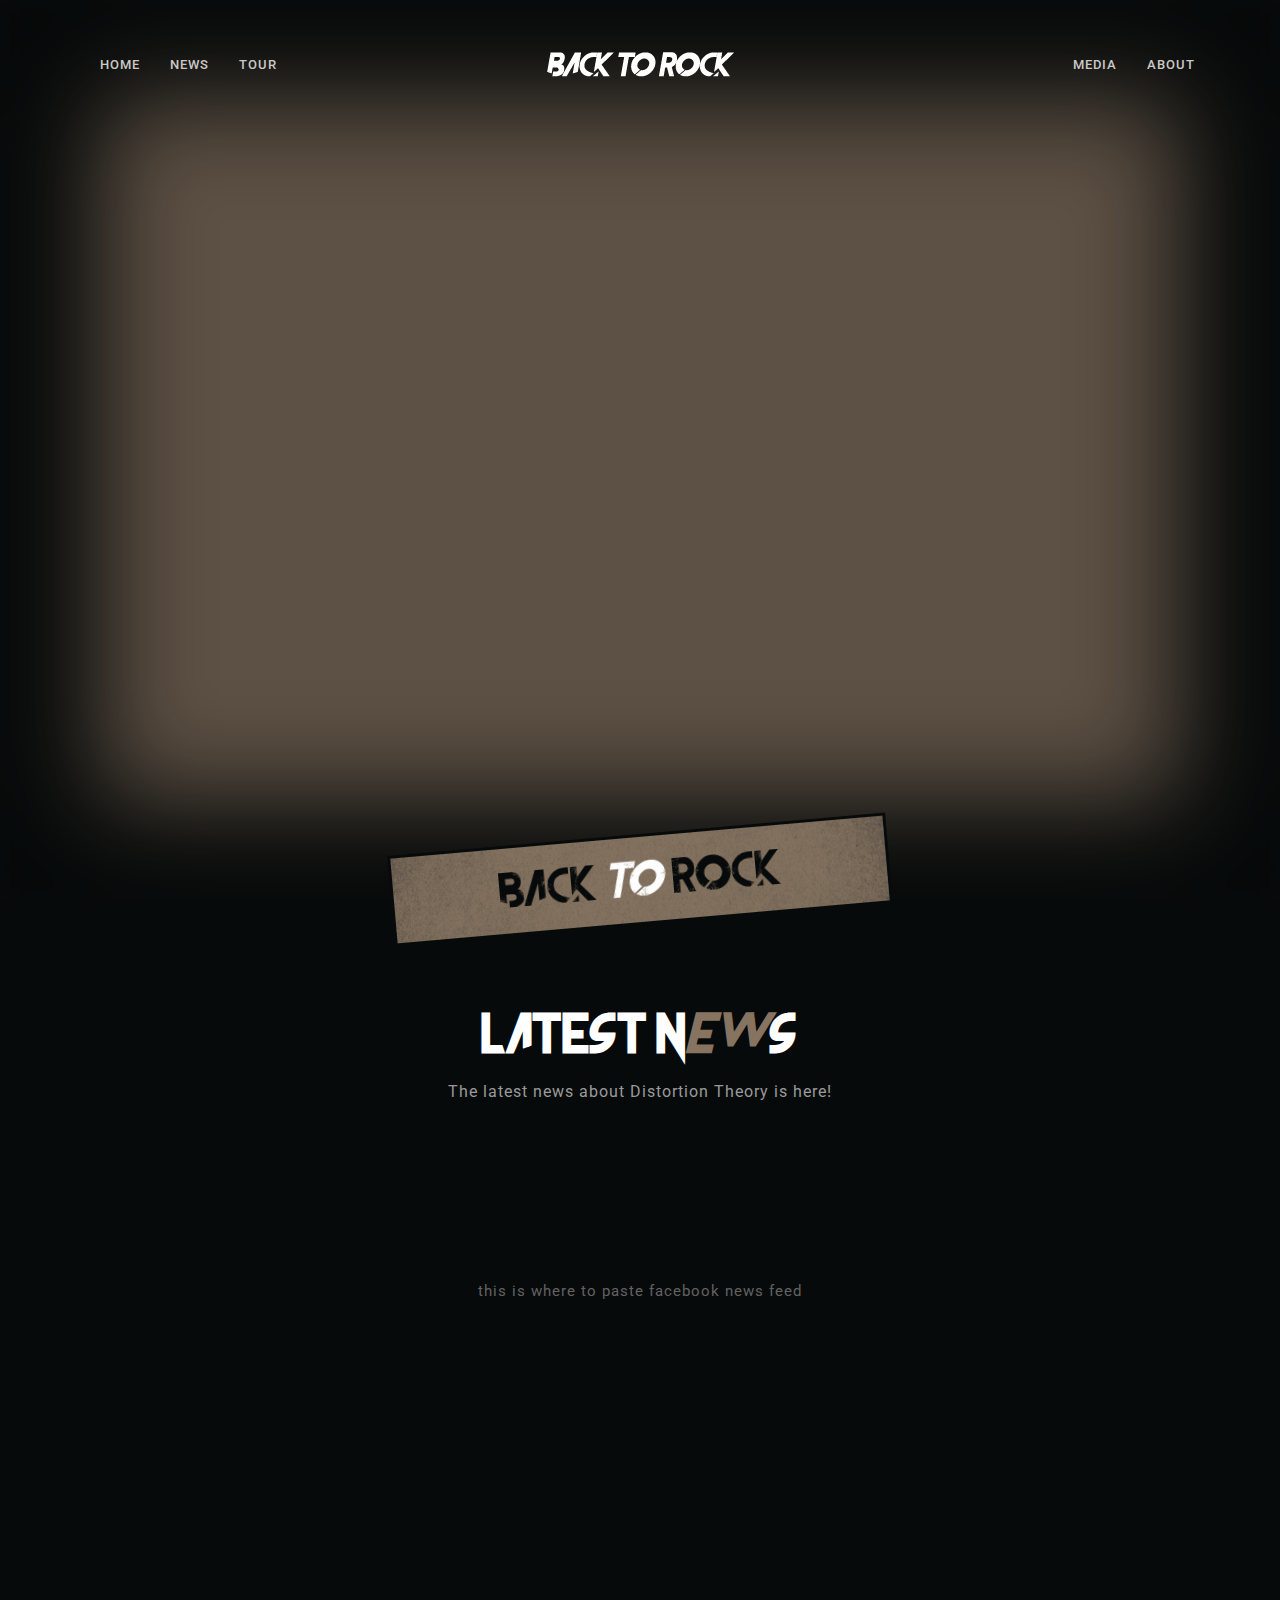
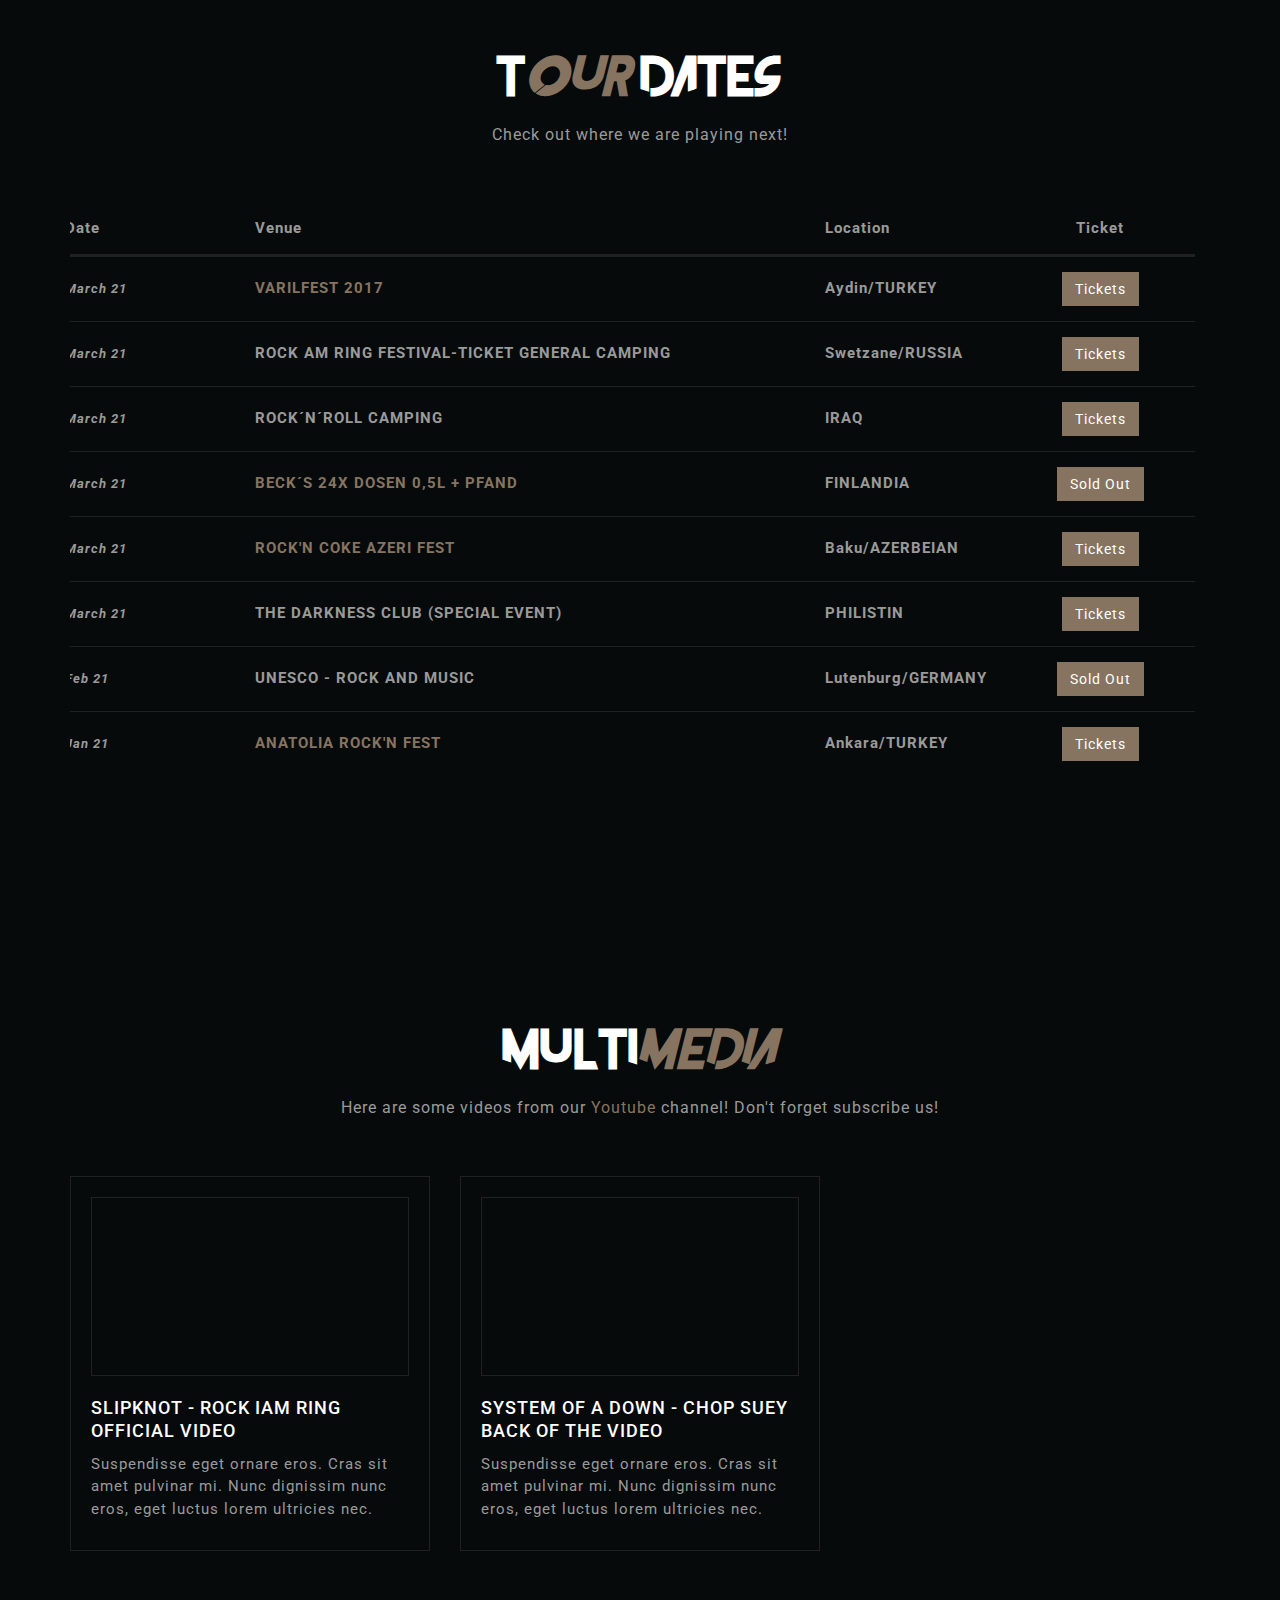
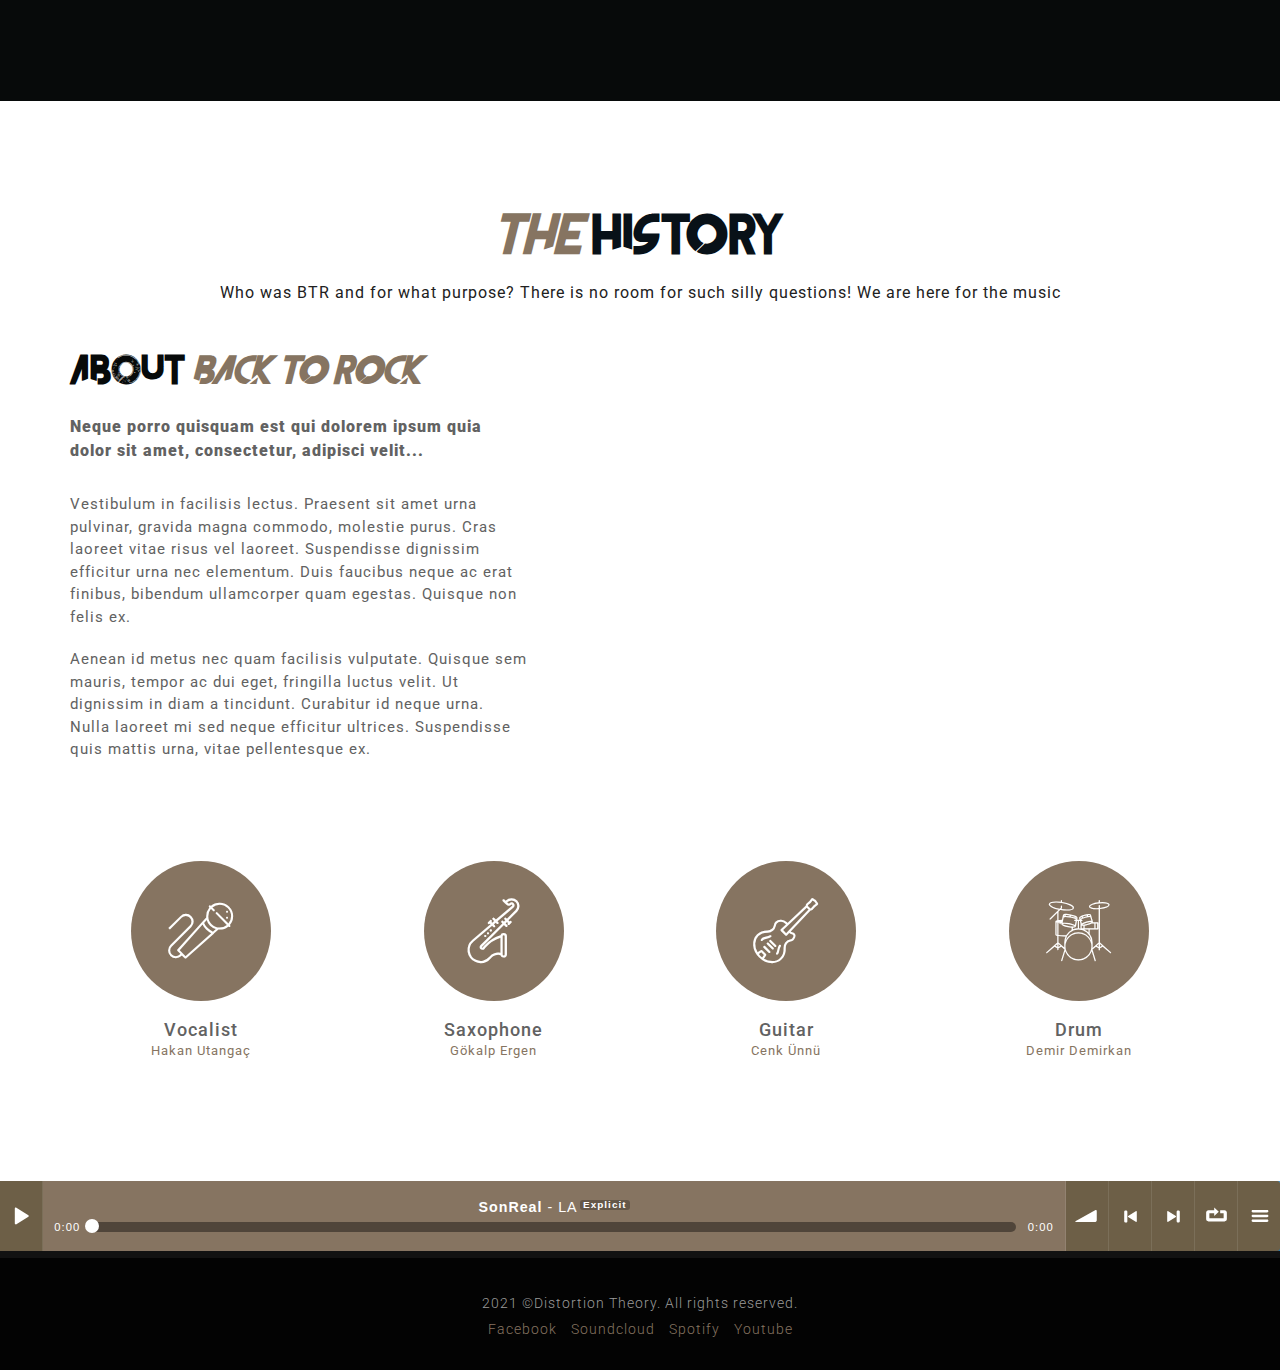
==== commit 7fbbb48a: "update footer links" ====
--- a/index.html
+++ b/index.html
@@ -11,7 +11,7 @@
     <meta name="viewport" content="width=device-width, minimum-scale=1.0, maximum-scale=1.0, user-scalable=no">
     
     <!-- Site Meta -->
-    <title>Back to Rock</title>
+    <title>Distortion Theory</title>
     <meta name="keywords" content="">
     <meta name="description" content="">
     <meta name="author" content="">
@@ -81,65 +81,119 @@
 		<div class="container">
 			<div class="section-title text-center clearfix">
 				<h2>Latest N<i>ew</i>s</h2>
-				<p>The latest BTR news is up to events in our concerts here! Welcome to the BTR world!</p>
+				<p>The latest news about Distortion Theory is here!</p>
 			</div><!-- end title -->
 
-			<div class="owl-carousel owl-theme hover06">
-				<div class="item-carousel">
+			<div class="section text-center clearfix">
+					this is where to paste facebook news feed
+			</div><!-- end row -->
+		</div><!-- end container -->
+	</section><!-- end section -->
+
+	<section id="tour" class="section">
+		<div class="container">
+			<div class="section-title text-center clearfix">
+				<h2>T<i>OUR</i> DATES</h2>
+				<p>Check out where we are playing next!</p>
+			</div><!-- end title -->
+
+			<div class="tour-table table-responsive">
+			  <table class="table row">
+			    <thead>
+			      <tr>
+			        <th class="col-md-2">Date</th>
+			        <th class="col-md-6">Venue</th>
+			        <th class="col-md-2">Location</th>
+			        <th class="col-md-2 text-center">Ticket</th>
+			      </tr>
+			    </thead>
+			    <tbody>
+			      <tr>
+			        <td class="col-md-2 tour-date">March 21</td>
+			        <td class="col-md-6"><a href="#">VARILFEST 2017</a></td>
+			        <td class="col-md-2">Aydin/TURKEY</td>
+			        <td class="col-md-2 ticket-button text-center"><a href="#" class="btn btn-primary">Tickets</a></td>
+			      </tr>
+			      <tr>
+			        <td class="col-md-2 tour-date">March 21</td>
+			        <td class="col-md-6">ROCK AM RING FESTIVAL-TICKET GENERAL CAMPING</td>
+			        <td class="col-md-2">Swetzane/RUSSIA</td>
+			        <td class="col-md-2 ticket-button text-center"><a href="#" class="btn btn-primary">Tickets</a></td>
+			      </tr>
+			      <tr>
+			        <td class="col-md-2 tour-date">March 21</td>
+			        <td class="col-md-6">ROCK´N´ROLL CAMPING</td>
+			        <td class="col-md-2">IRAQ</td>
+			        <td class="col-md-2 ticket-button text-center"><a href="#" class="btn btn-primary">Tickets</a></td>
+			      </tr>
+			      <tr>
+			        <td class="col-md-2 tour-date">March 21</td>
+			        <td class="col-md-6"><a href="#">BECK´S 24X DOSEN 0,5L + PFAND</a></td>
+			        <td class="col-md-2">FINLANDIA</td>
+			        <td class="col-md-2 ticket-button text-center"><a href="#" class="btn btn-primary">Sold Out</a></td>
+			      </tr>
+			      <tr>
+			        <td class="col-md-2 tour-date">March 21</td>
+			        <td class="col-md-6"><a href="#">ROCK'N COKE AZERI FEST</a></td>
+			        <td class="col-md-2">Baku/AZERBEIAN</td>
+			        <td class="col-md-2 ticket-button text-center"><a href="#" class="btn btn-primary">Tickets</a></td>
+			      </tr>
+			      <tr>
+			        <td class="col-md-2 tour-date">March 21</td>
+			        <td class="col-md-6">THE DARKNESS CLUB (SPECIAL EVENT)</td>
+			        <td class="col-md-2">PHILISTIN</td>
+			        <td class="col-md-2 ticket-button text-center"><a href="#" class="btn btn-primary">Tickets</a></td>
+			      </tr>
+			      <tr>
+			        <td class="col-md-2 tour-date">Feb 21</td>
+			        <td class="col-md-6">UNESCO - ROCK AND MUSIC</td>
+			        <td class="col-md-2">Lutenburg/GERMANY</td>
+			        <td class="col-md-2 ticket-button text-center"><a href="#" class="btn btn-primary">Sold Out</a></td>
+			      </tr>
+			      <tr>
+			        <td class="col-md-2 tour-date">Jan 21</td>
+			        <td class="col-md-6"><a href="#">ANATOLIA ROCK'N FEST</a></td>
+			        <td class="col-md-2">Ankara/TURKEY</td>
+			        <td class="col-md-2 ticket-button text-center"><a href="#" class="btn btn-primary">Tickets</a></td>
+			      </tr>
+			    </tbody>
+			  </table>
+			</div><!-- end tour-table -->
+		</div><!-- end container -->
+	</section><!-- end section -->
+
+	<section id="media" class="section">
+		<div class="container">
+			<div class="section-title text-center clearfix">
+				<h2>Multi<i>Media</i></h2>
+				<p>Here are some videos from our <a href="https://www.youtube.com/user/distortiontheoryband" target="_blank">Youtube</a> channel! Don't forget subscribe us! </p>
+			</div><!-- end title -->
+
+			<div class="row video-wrapper">
+				<div class="col-md-4 m30">
 					<div class="blog-box">
-						<figure class="media-element">
-							<img src="upload/blog_01.jpg" alt="" class="img-responsive">
-						</figure><!-- end media -->
+						<div class="home-video videobox clearfix">
+							<iframe class="videoframe" width="560" height="315" src="https://www.youtube.com/embed/RkLTYHOB5KM"></iframe>
+						</div><!-- end media -->
 						<div class="blog-title">
-							<h3><a href="single.html" title="">Neue ZwoHandBreit EP in Arbeit</a></h3>
+							<h3><a href="single.html" title="">Slipknot - Rock Iam Ring Official Video</a></h3>
 							<p>Suspendisse eget ornare eros. Cras sit amet pulvinar mi. Nunc dignissim nunc eros, eget luctus lorem ultricies nec. </p>
-							<a href="single.html" title="" class="readmore">Read more</a>
-							<small class="blog-date">23 Dec 2017</small>
 						</div><!-- end blog-title -->
 					</div><!-- end blog-box -->
 				</div><!-- end col -->
 
-				<div class="item-carousel">
+				<div class="col-md-4 m30">
 					<div class="blog-box">
-						<figure class="media-element">
-							<img src="upload/blog_02.jpg" alt="" class="img-responsive">
-						</figure><!-- end media -->
+						<div class="home-video videobox clearfix">
+							<iframe class="videoframe" width="560" height="315" src="https://www.youtube.com/embed/CSvFpBOe8eY"></iframe>
+						</div><!-- end media -->
 						<div class="blog-title">
-							<h3><a href="single.html" title="">Zeitreise #01 - Die Evolution</a></h3>
+							<h3><a href="single.html" title="">System of a Down - Chop Suey Back of the Video</a></h3>
 							<p>Suspendisse eget ornare eros. Cras sit amet pulvinar mi. Nunc dignissim nunc eros, eget luctus lorem ultricies nec. </p>
-							<a href="single.html" title="" class="readmore">Read more</a>
-							<small class="blog-date">23 Dec 2017</small>
 						</div><!-- end blog-title -->
 					</div><!-- end blog-box -->
 				</div><!-- end col -->
 
-				<div class="item-carousel">
-					<div class="blog-box">
-						<figure class="media-element">
-							<img src="upload/blog_03.jpg" alt="" class="img-responsive">
-						</figure><!-- end media -->
-						<div class="blog-title">
-							<h3><a href="single.html" title="">Neuer Song: Ein Funken</a></h3>
-							<p>Suspendisse eget ornare eros. Cras sit amet pulvinar mi. Nunc dignissim nunc eros, eget luctus lorem ultricies nec. </p>
-							<a href="single.html" title="" class="readmore">Read more</a>
-							<small class="blog-date">23 Dec 2017</small>
-						</div><!-- end blog-title -->
-					</div><!-- end blog-box -->
-				</div><!-- end col -->
-
-				<div class="item-carousel">
-					<div class="blog-box">
-						<figure class="media-element">
-							<img src="upload/blog_03.jpg" alt="" class="img-responsive">
-						</figure><!-- end media -->
-						<div class="blog-title">
-							<h3><a href="single.html" title="">Neuer Song: Ein Funken Hoffnung</a></h3>
-							<p>Suspendisse eget ornare eros. Cras sit amet pulvinar mi. Nunc dignissim nunc eros, eget luctus lorem ultricies nec. </p>
-							<a href="single.html" title="" class="readmore">Read more</a>
-							<small class="blog-date">23 Dec 2017</small>
-						</div><!-- end blog-title -->
-					</div><!-- end blog-box -->
-				</div><!-- end col -->
 			</div><!-- end row -->
 		</div><!-- end container -->
 	</section><!-- end section -->
@@ -215,484 +269,6 @@
 						<h4>Drum</h4>
 						<small>Demir Demirkan </small>
 					</div><!-- end teambox -->
-				</div><!-- end col -->
-			</div><!-- end row -->
-		</div><!-- end container -->
-	</section><!-- end section -->
-
-	<section id="tour" class="section">
-		<div class="container">
-			<div class="section-title text-center clearfix">
-				<h2>T<i>OUR</i> DATES</h2>
-				<p>A complete list of festivals and concerts to be held soon! You can buy the latest concert tickets here!</p>
-			</div><!-- end title -->
-
-			<div class="tour-table table-responsive">
-			  <table class="table row">
-			    <thead>
-			      <tr>
-			        <th class="col-md-2">Date</th>
-			        <th class="col-md-6">Venue</th>
-			        <th class="col-md-2">Location</th>
-			        <th class="col-md-2 text-center">Ticket</th>
-			      </tr>
-			    </thead>
-			    <tbody>
-			      <tr>
-			        <td class="col-md-2 tour-date">March 21</td>
-			        <td class="col-md-6"><a href="#">VARILFEST 2017</a></td>
-			        <td class="col-md-2">Aydin/TURKEY</td>
-			        <td class="col-md-2 ticket-button text-center"><a href="#" class="btn btn-primary">Tickets</a></td>
-			      </tr>
-			      <tr>
-			        <td class="col-md-2 tour-date">March 21</td>
-			        <td class="col-md-6">ROCK AM RING FESTIVAL-TICKET GENERAL CAMPING</td>
-			        <td class="col-md-2">Swetzane/RUSSIA</td>
-			        <td class="col-md-2 ticket-button text-center"><a href="#" class="btn btn-primary">Tickets</a></td>
-			      </tr>
-			      <tr>
-			        <td class="col-md-2 tour-date">March 21</td>
-			        <td class="col-md-6">ROCK´N´ROLL CAMPING</td>
-			        <td class="col-md-2">IRAQ</td>
-			        <td class="col-md-2 ticket-button text-center"><a href="#" class="btn btn-primary">Tickets</a></td>
-			      </tr>
-			      <tr>
-			        <td class="col-md-2 tour-date">March 21</td>
-			        <td class="col-md-6"><a href="#">BECK´S 24X DOSEN 0,5L + PFAND</a></td>
-			        <td class="col-md-2">FINLANDIA</td>
-			        <td class="col-md-2 ticket-button text-center"><a href="#" class="btn btn-primary">Sold Out</a></td>
-			      </tr>
-			      <tr>
-			        <td class="col-md-2 tour-date">March 21</td>
-			        <td class="col-md-6"><a href="#">ROCK'N COKE AZERI FEST</a></td>
-			        <td class="col-md-2">Baku/AZERBEIAN</td>
-			        <td class="col-md-2 ticket-button text-center"><a href="#" class="btn btn-primary">Tickets</a></td>
-			      </tr>
-			      <tr>
-			        <td class="col-md-2 tour-date">March 21</td>
-			        <td class="col-md-6">THE DARKNESS CLUB (SPECIAL EVENT)</td>
-			        <td class="col-md-2">PHILISTIN</td>
-			        <td class="col-md-2 ticket-button text-center"><a href="#" class="btn btn-primary">Tickets</a></td>
-			      </tr>
-			      <tr>
-			        <td class="col-md-2 tour-date">Feb 21</td>
-			        <td class="col-md-6">UNESCO - ROCK AND MUSIC</td>
-			        <td class="col-md-2">Lutenburg/GERMANY</td>
-			        <td class="col-md-2 ticket-button text-center"><a href="#" class="btn btn-primary">Sold Out</a></td>
-			      </tr>
-			      <tr>
-			        <td class="col-md-2 tour-date">Jan 21</td>
-			        <td class="col-md-6"><a href="#">ANATOLIA ROCK'N FEST</a></td>
-			        <td class="col-md-2">Ankara/TURKEY</td>
-			        <td class="col-md-2 ticket-button text-center"><a href="#" class="btn btn-primary">Tickets</a></td>
-			      </tr>
-			    </tbody>
-			  </table>
-			</div><!-- end tour-table -->
-
-			<div class="section-button text-center">
-				<a href="#" class="btn btn-primary btn-lg">UP-COMING EVENTS</a>
-			</div>
-		</div><!-- end container -->
-	</section><!-- end section -->
-
-	<section id="albums" class="section wb">
-		<div class="container">
-			<div class="section-title text-center clearfix">
-				<h2>Album<i>'s</i></h2>
-				<p>Single and all music albums we released between 2001 and 2015!</p>
-			</div><!-- end title -->
-
-			<div class="row albume-wrapper">
-				<div class="col-md-4 col-sm-6 m30">
-					<div class="grid__item">
-						<a class="grid__link" href="#album-1">
-							<div class="img-wrap img-wrap--grid">
-								<svg class="lp lp--grid"></svg>
-								<img class="img img--grid" src="upload/album_06.jpg" alt="album1" />
-							</div>
-							<span class="year">2015</span>
-							<h2 class="artist">Back to Rock</h2>
-							<h3 class="title">Royal Blood</h3>
-						</a>
-					</div>
-				</div><!-- end col -->
-
-				<div class="col-md-4 col-sm-6 m30">
-					<div class="grid__item">
-						<a class="grid__link" href="#album-1">
-							<div class="img-wrap img-wrap--grid">
-								<svg class="lp lp--grid"></svg>
-								<img class="img img--grid" src="upload/album_05.jpg" alt="album1" />
-							</div>
-							<span class="year">2013</span>
-							<h2 class="artist">Back to Rock</h2>
-							<h3 class="title">Vertical</h3>
-						</a>
-					</div>
-				</div><!-- end col -->
-
-				<div class="col-md-4 col-sm-6 m30">
-					<div class="grid__item">
-						<a class="grid__link" href="#album-1">
-							<div class="img-wrap img-wrap--grid">
-								<svg class="lp lp--grid"></svg>
-								<img class="img img--grid" src="upload/album_04.jpg" alt="album1" />
-							</div>
-							<span class="year">2011</span>
-							<h2 class="artist">Back to Rock</h2>
-							<h3 class="title">Led Zeppelin</h3>
-						</a>
-					</div>
-				</div><!-- end col -->
-
-				<div class="col-md-4 col-sm-6 m30">
-					<div class="grid__item">
-						<a class="grid__link" href="#album-1">
-							<div class="img-wrap img-wrap--grid">
-								<svg class="lp lp--grid"></svg>
-								<img class="img img--grid" src="upload/album_01.jpg" alt="album1" />
-							</div>
-							<span class="year">2007</span>
-							<h2 class="artist">Back to Rock</h2>
-							<h3 class="title">One of the Devil</h3>
-						</a>
-					</div>
-				</div><!-- end col -->
-
-				<div class="col-md-4 col-sm-6 m30">
-					<div class="grid__item">
-						<a class="grid__link" href="#album-1">
-							<div class="img-wrap img-wrap--grid">
-								<svg class="lp lp--grid"></svg>
-								<img class="img img--grid" src="upload/album_02.jpg" alt="album1" />
-							</div>
-							<span class="year">2005</span>
-							<h2 class="artist">Back to Rock</h2>
-							<h3 class="title">The Jam Album</h3>
-						</a>
-					</div>
-				</div><!-- end col -->
-
-				<div class="col-md-4 col-sm-6 m30">
-					<div class="grid__item">
-						<a class="grid__link" href="#album-1">
-							<div class="img-wrap img-wrap--grid">
-								<svg class="lp lp--grid"></svg>
-								<img class="img img--grid" src="upload/album_03.jpg" alt="album1" />
-							</div>
-							<span class="year">2001</span>
-							<h2 class="artist">Back to Rock</h2>
-							<h3 class="title">Single: Dark & Blues</h3>
-						</a>
-					</div>
-				</div><!-- end col -->
-			</div><!-- end row -->
-
-			<div class="section-button text-center">
-				<a href="#" class="btn btn-primary btn-lg">VIEW ON ITUNES</a>
-			</div>
-		</div><!-- end container -->
-	</section><!-- end section -->
-
-	<section id="media" class="section">
-		<div class="container">
-			<div class="section-title text-center clearfix">
-				<h2>Multi<i>Media</i></h2>
-				<p>Our latest videos, audios on our official <a href="#">Youtube</a> channel! Don't forget subscribe us!</p>
-			</div><!-- end title -->
-
-			<div class="row video-wrapper">
-				<div class="col-md-4 m30">
-					<div class="blog-box">
-						<div class="home-video videobox clearfix">
-							<iframe class="videoframe" width="560" height="315" src="https://www.youtube.com/embed/RkLTYHOB5KM"></iframe>
-						</div><!-- end media -->
-						<div class="blog-title">
-							<h3><a href="single.html" title="">Slipknot - Rock Iam Ring Official Video</a></h3>
-							<p>Suspendisse eget ornare eros. Cras sit amet pulvinar mi. Nunc dignissim nunc eros, eget luctus lorem ultricies nec. </p>
-							<a href="single.html" title="" class="btn btn-primary btn-block clearfix">
-								<span class="pull-left">121 Views</span>
-								<span class="pull-right">Watch Now</span>
-							</a>
-						</div><!-- end blog-title -->
-					</div><!-- end blog-box -->
-				</div><!-- end col -->
-
-				<div class="col-md-4 m30">
-					<div class="blog-box">
-						<div class="home-video videobox clearfix">
-							<iframe class="videoframe" width="560" height="315" src="https://www.youtube.com/embed/CSvFpBOe8eY"></iframe>
-						</div><!-- end media -->
-						<div class="blog-title">
-							<h3><a href="single.html" title="">System of a Down - Chop Suey Back of the Video</a></h3>
-							<p>Suspendisse eget ornare eros. Cras sit amet pulvinar mi. Nunc dignissim nunc eros, eget luctus lorem ultricies nec. </p>
-							<a href="single.html" title="" class="btn btn-primary btn-block clearfix">
-								<span class="pull-left">3331 Views</span>
-								<span class="pull-right">Watch Now</span>
-							</a>
-						</div><!-- end blog-title -->
-					</div><!-- end blog-box -->
-				</div><!-- end col -->
-
-				<div class="col-md-4 m30">
-					<div class="blog-box">
-						<div class="home-video videobox clearfix">
-							<iframe class="videoframe" width="560" height="315" src="https://www.youtube.com/embed/SBjQ9tuuTJQ"></iframe>
-						</div><!-- end media -->
-						<div class="blog-title">
-							<h3><a href="single.html" title="">Foo Fighters - The Pretender - Original Video</a></h3>
-							<p>Suspendisse eget ornare eros. Cras sit amet pulvinar mi. Nunc dignissim nunc eros, eget luctus lorem ultricies nec. </p>
-							<a href="single.html" title="" class="btn btn-primary btn-block clearfix">
-								<span class="pull-left">522 Views</span>
-								<span class="pull-right">Watch Now</span>
-							</a>
-						</div><!-- end blog-title -->
-					</div><!-- end blog-box -->
-				</div><!-- end col -->
-
-				<div class="col-md-4">
-					<div class="blog-box">
-						<div class="home-video videobox clearfix">
-							<iframe class="videoframe" width="560" height="315" src="https://www.youtube.com/embed/6ek2P7kKA04"></iframe>
-						</div><!-- end media -->
-						<div class="blog-title">
-							<h3><a href="single.html" title="">SWEDEN ROCK FESTIVAL 2016 Official</a></h3>
-							<p>Suspendisse eget ornare eros. Cras sit amet pulvinar mi. Nunc dignissim nunc eros, eget luctus lorem ultricies nec. </p>
-							<a href="single.html" title="" class="btn btn-primary btn-block clearfix">
-								<span class="pull-left">311 Views</span>
-								<span class="pull-right">Watch Now</span>
-							</a>
-						</div><!-- end blog-title -->
-					</div><!-- end blog-box -->
-				</div><!-- end col -->
-
-				<div class="col-md-4">
-					<div class="blog-box">
-						<div class="home-video videobox clearfix">
-							<iframe class="videoframe" width="560" height="315" src="https://www.youtube.com/embed/e3UITlsHg4k"></iframe>
-						</div><!-- end media -->
-						<div class="blog-title">
-							<h3><a href="single.html" title="">Athena - serseri mayın (live rock'n coke 2011)</a></h3>
-							<p>Suspendisse eget ornare eros. Cras sit amet pulvinar mi. Nunc dignissim nunc eros, eget luctus lorem ultricies nec. </p>
-							<a href="single.html" title="" class="btn btn-primary btn-block clearfix">
-								<span class="pull-left">553 Views</span>
-								<span class="pull-right">Watch Now</span>
-							</a>
-						</div><!-- end blog-title -->
-					</div><!-- end blog-box -->
-				</div><!-- end col -->
-
-				<div class="col-md-4">
-					<div class="blog-box">
-						<div class="home-video videobox clearfix">
-							<iframe class="videoframe" width="560" height="315" src="https://www.youtube.com/embed/Vut5SZRa0mU"></iframe>
-						</div><!-- end media -->
-						<div class="blog-title">
-							<h3><a href="single.html" title="">Hayko Cepkin - yalnız kalsın Rock'n Coke</a></h3>
-							<p>Suspendisse eget ornare eros. Cras sit amet pulvinar mi. Nunc dignissim nunc eros, eget luctus lorem ultricies nec. </p>
-							<a href="single.html" title="" class="btn btn-primary btn-block clearfix">
-								<span class="pull-left">1221 Views</span>
-								<span class="pull-right">Watch Now</span>
-							</a>
-						</div><!-- end blog-title -->
-					</div><!-- end blog-box -->
-				</div><!-- end col -->
-			</div><!-- end row -->
-		</div><!-- end container -->
-	</section><!-- end section -->
-
-	<section id="store" class="section wb">
-		<div class="container">
-			<div class="section-title text-center clearfix">
-				<h2><i>Our</i> STORE</h2>
-				<p>Listed below our awesome store items! We design custom t-shirt's for our awesome fans!</p>
-			</div><!-- end title -->
-
-			<div class="row text-center">
-				<div class="col-md-3">
-					<div class="shop-box">
-						<div class="media-element">
-							<img src="upload/shop_01.png" alt="" class="img-responsive">
-						</div><!-- end media -->
-
-						<hr>
-
-						<div class="shop-meta">
-							<h3><a href="#">T-Shirt Offical Logo</a></h3>
-							<div class="clearfix">
-								<small class="pull-left">$21.00</small>
-								<small class="pull-right"><a href="#" class="btn btn-primary btn-sm">Add to Cart</a></small>
-							</div>
-						</div><!-- end shop-meta -->
-					</div><!-- end shop-box -->
-				</div><!-- end col -->
-
-				<div class="col-md-3">
-					<div class="shop-box">
-						<div class="media-element">
-							<img src="upload/shop_02.png" alt="" class="img-responsive">
-						</div><!-- end media -->
-
-						<hr>
-
-						<div class="shop-meta">
-							<h3><a href="#">T-Shirt Guitar</a></h3>
-							<div class="clearfix">
-								<small class="pull-left">$21.00</small>
-								<small class="pull-right"><a href="#" class="btn btn-primary btn-sm">Add to Cart</a></small>
-							</div>
-						</div><!-- end shop-meta -->
-					</div><!-- end shop-box -->
-				</div><!-- end col -->
-
-				<div class="col-md-3">
-					<div class="shop-box">
-						<div class="media-element">
-							<img src="upload/shop_03.png" alt="" class="img-responsive">
-						</div><!-- end media -->
-
-						<hr>
-
-						<div class="shop-meta">
-							<h3><a href="#">T-Shirt Skull</a></h3>
-							<div class="clearfix">
-								<small class="pull-left">$21.00</small>
-								<small class="pull-right"><a href="#" class="btn btn-primary btn-sm">Add to Cart</a></small>
-							</div>
-						</div><!-- end shop-meta -->
-					</div><!-- end shop-box -->
-				</div><!-- end col -->
-
-				<div class="col-md-3">
-					<div class="shop-box">
-						<div class="media-element">
-							<img src="upload/shop_04.png" alt="" class="img-responsive">
-						</div><!-- end media -->
-
-						<hr>
-
-						<div class="shop-meta">
-							<h3><a href="#">T-Shirt Rip Logo</a></h3>
-							<div class="clearfix">
-								<small class="pull-left">$21.00</small>
-								<small class="pull-right"><a href="#" class="btn btn-primary btn-sm">Add to Cart</a></small>
-							</div>
-						</div><!-- end shop-meta -->
-					</div><!-- end shop-box -->
-				</div><!-- end col -->
-			</div><!-- end row -->
-
-			<div class="section-button text-center">
-				<a href="#" class="btn btn-primary btn-lg">VIEW ON AMAZON STORE</a>
-			</div>
-		</div><!-- end container -->
-	</section><!-- end section -->
-
-	<section id="follow" class="section">
-		<div class="container">
-			<div class="section-title text-center clearfix">
-				<h2>Follow <i>BTR</i></h2>
-				<p>Follow Back to Rock on your social media profiles and get updates / tickets for free!</p>
-			</div><!-- end title -->
-
-			<div class="row">
-				<div class="col-md-6">
-					<div class="insta-widget clearfix">
-						<div class="widget-title clearfix">
-							<div class="pull-left">
-								<span>410<br> <i>Posts</i></span>
-								<span>230K<br> <i>Followers</i></span>
-							</div>
-
-							<div class="pull-right">
-					      		<a class="pull-right btn btn-social btn-instagram"><i class="fa fa-instagram"></i> Follow BTR</a>
-					      	</div>
-						</div><!-- end widget-title -->
-
-						<ul class="hover10">
-							<li>
-								<figure class="media-element figure">
-									<a href="#"><img src="upload/insta_01.jpg" alt="" class="img-responsive"></a>
-								</figure><!-- end media -->
-							</li>
-							<li>
-								<figure class="media-element">
-									<a href="#"><img src="upload/insta_02.jpg" alt="" class="img-responsive"></a>
-								</figure><!-- end media -->
-							</li>
-							<li>
-								<figure class="media-element">
-									<a href="#"><img src="upload/insta_03.jpg" alt="" class="img-responsive"></a>
-								</figure><!-- end media -->
-							</li>
-							<li>
-								<figure class="media-element">
-									<a href="#"><img src="upload/insta_04.jpg" alt="" class="img-responsive"></a>
-								</figure><!-- end media -->
-							</li>
-							<li>
-								<figure class="media-element">
-									<a href="#"><img src="upload/insta_05.jpg" alt="" class="img-responsive"></a>
-								</figure><!-- end media -->
-							</li>
-							<li>
-								<figure class="media-element">
-									<a href="#"><img src="upload/insta_06.jpg" alt="" class="img-responsive"></a>
-								</figure><!-- end media -->
-							</li>
-							<li>
-								<figure class="media-element">
-									<a href="#"><img src="upload/insta_07.jpg" alt="" class="img-responsive"></a>
-								</figure><!-- end media -->
-							</li>
-							<li>
-								<figure class="media-element">
-									<a href="#"><img src="upload/insta_08.jpg" alt="" class="img-responsive"></a>
-								</figure><!-- end media -->
-							</li>
-							<li>
-								<figure class="media-element">
-									<a href="#"><img src="upload/insta_09.jpg" alt="" class="img-responsive"></a>
-								</figure><!-- end media -->
-							</li>
-						</ul>
-					</div><!-- end instawidget -->
-				</div><!-- end col -->
-
-				<div class="col-md-6">
-					<div class="insta-widget twitter-widget clearfix">
-						<div class="widget-title clearfix">
-							<div class="pull-left">
-								<span>759<br> <i>Tweets</i></span>
-								<span>332<br> <i>Following</i></span>
-								<span>400K<br> <i>Followers</i></span>
-							</div>
-
-							<div class="pull-right">
-					      		<a class="pull-right btn btn-social btn-twitter"><i class="fa fa-twitter"></i> Follow BTR</a>
-					      	</div>
-						</div><!-- end widget-title -->
-
-						<div class="tweet-widget">
-							<div class="tweet-text">
-								<img src="upload/twitter_01.jpeg" alt="" class="alignleft"> 
-								<p>RT <a href="#">@rockandcoke</a> The Back to Rock group in Rock'n Coke festivale!</p>
-							</div>
-							<div class="tweet-text">
-								<img src="upload/insta_02.jpg" alt="" class="alignleft"> 
-								<p>Pellentesque condimentum augue facilisis lacus consectetur porttitor. <a href="#">http://twitter.com/pic/ssd......</a></p>
-							</div>
-							<div class="tweet-text">
-								<img src="upload/insta_03.jpg" alt="" class="alignleft"> 
-								<p><a href="#">@martines</a> Thanks for support us! We are coming Turkey next week and we are very excited!</p>
-							</div>
-							<div class="tweet-text">
-								<img src="upload/insta_04.jpg" alt="" class="alignleft"> 
-								<p>RT <a href="#">@rocknews</a> The Back to Rock group in Rock'n Coke festivale!</p>
-							</div>
-						</div><!-- end tweet-widget -->
-					</div><!-- end instawidget -->
 				</div><!-- end col -->
 			</div><!-- end row -->
 		</div><!-- end container -->
@@ -809,11 +385,12 @@
             <div class="container">
                 <div class="row">
                     <div class="col-sm-12 text-center">
-                        <p>2010 - 2017 &copy;Back to Rock Music Group INC. All rights reserved.</p>
+                        <p>2021 &copy;Distortion Theory. All rights reserved.</p>
                         <ul class="list-inline">
-                            <li><a href="#">Facebook</a></li>
-                            <li><a href="#">Twitter</a></li>
-                            <li><a href="#">Google+</a></li>
+                            <li><a href="https://www.facebook.com/distortiontheory" target="_blank">Facebook</a></li>
+                            <li><a href="https://soundcloud.com/distortiontheory" target="_blank">Soundcloud</a></li>
+                            <li><a href="https://open.spotify.com/artist/1WPvUOSByMnL7qktYCW1Cl?si=WWeKbbXsRnW8llO2cvL-Wg" target="_blank">Spotify</a></li>
+							<li><a href="https://www.youtube.com/user/distortiontheoryband" target="_blank">Youtube</a></li>
                         </ul>
                     </div><!-- end col -->
                 </div><!-- end row -->
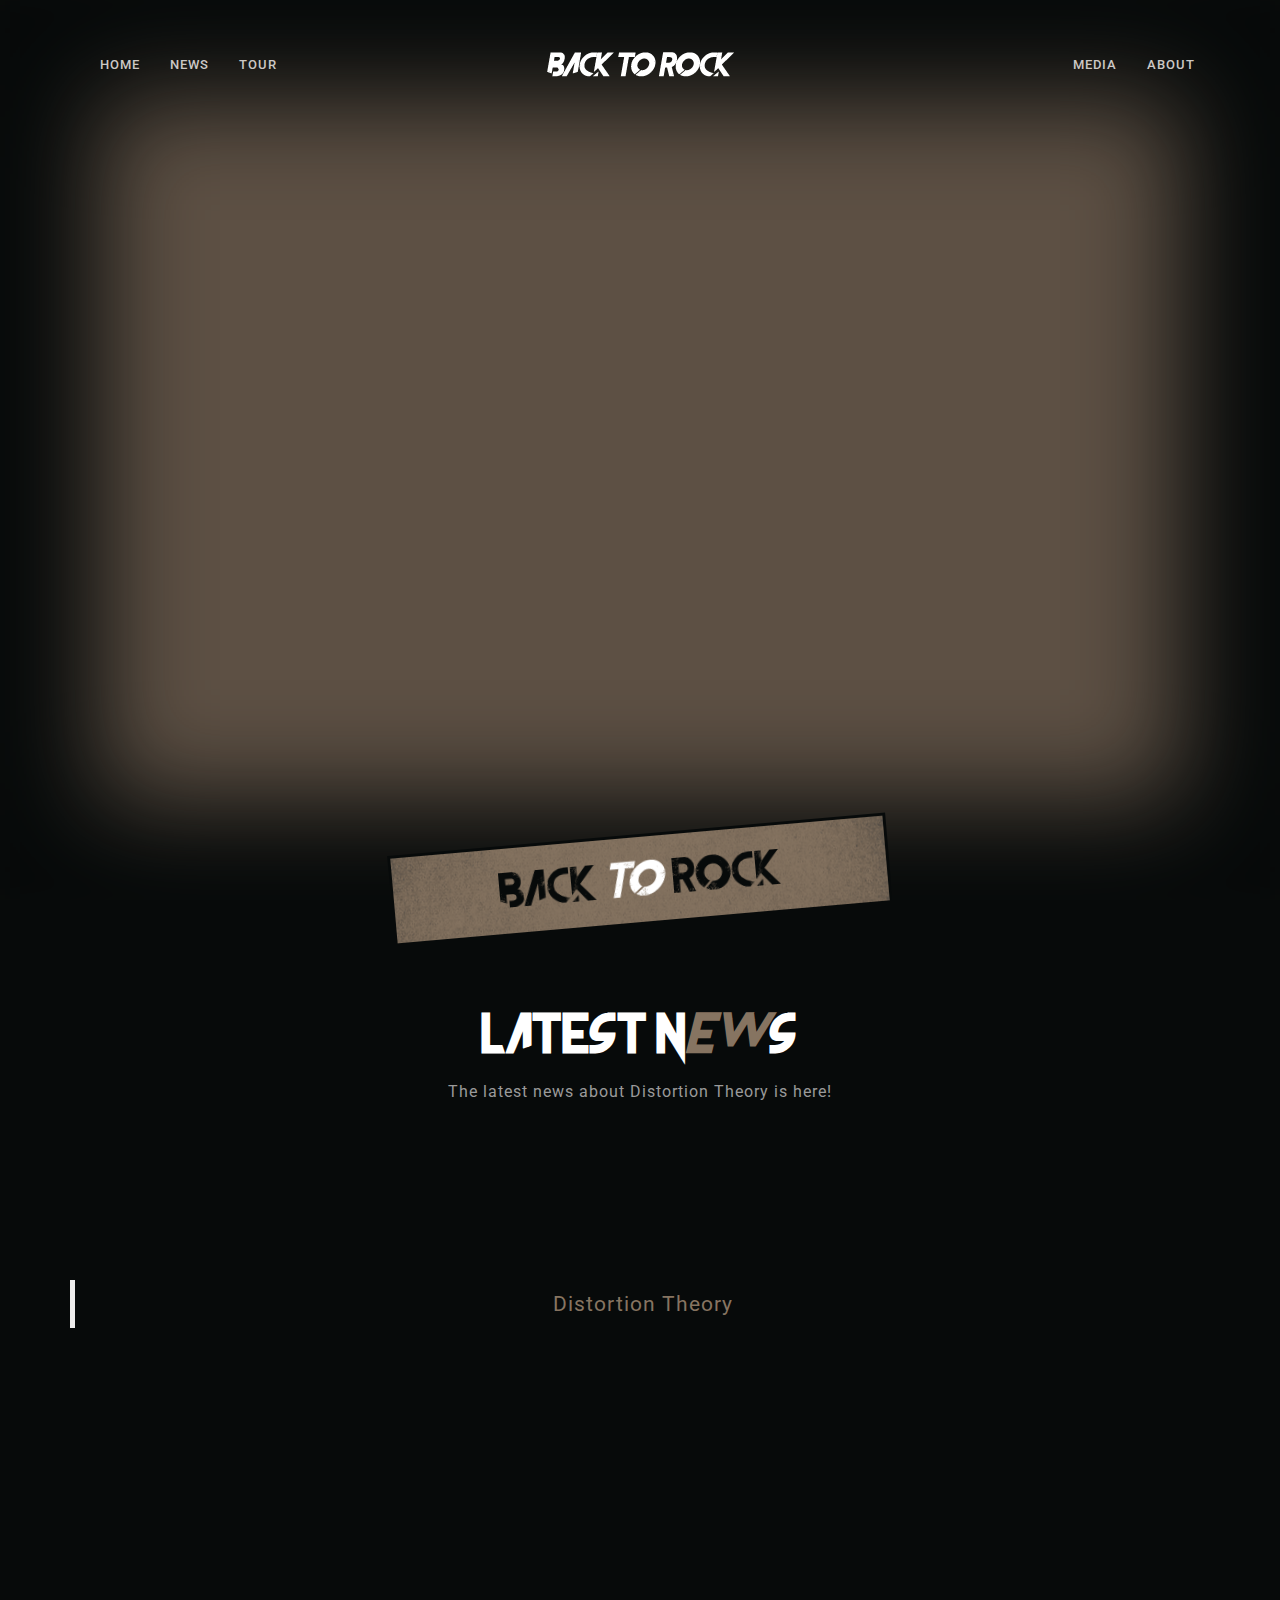
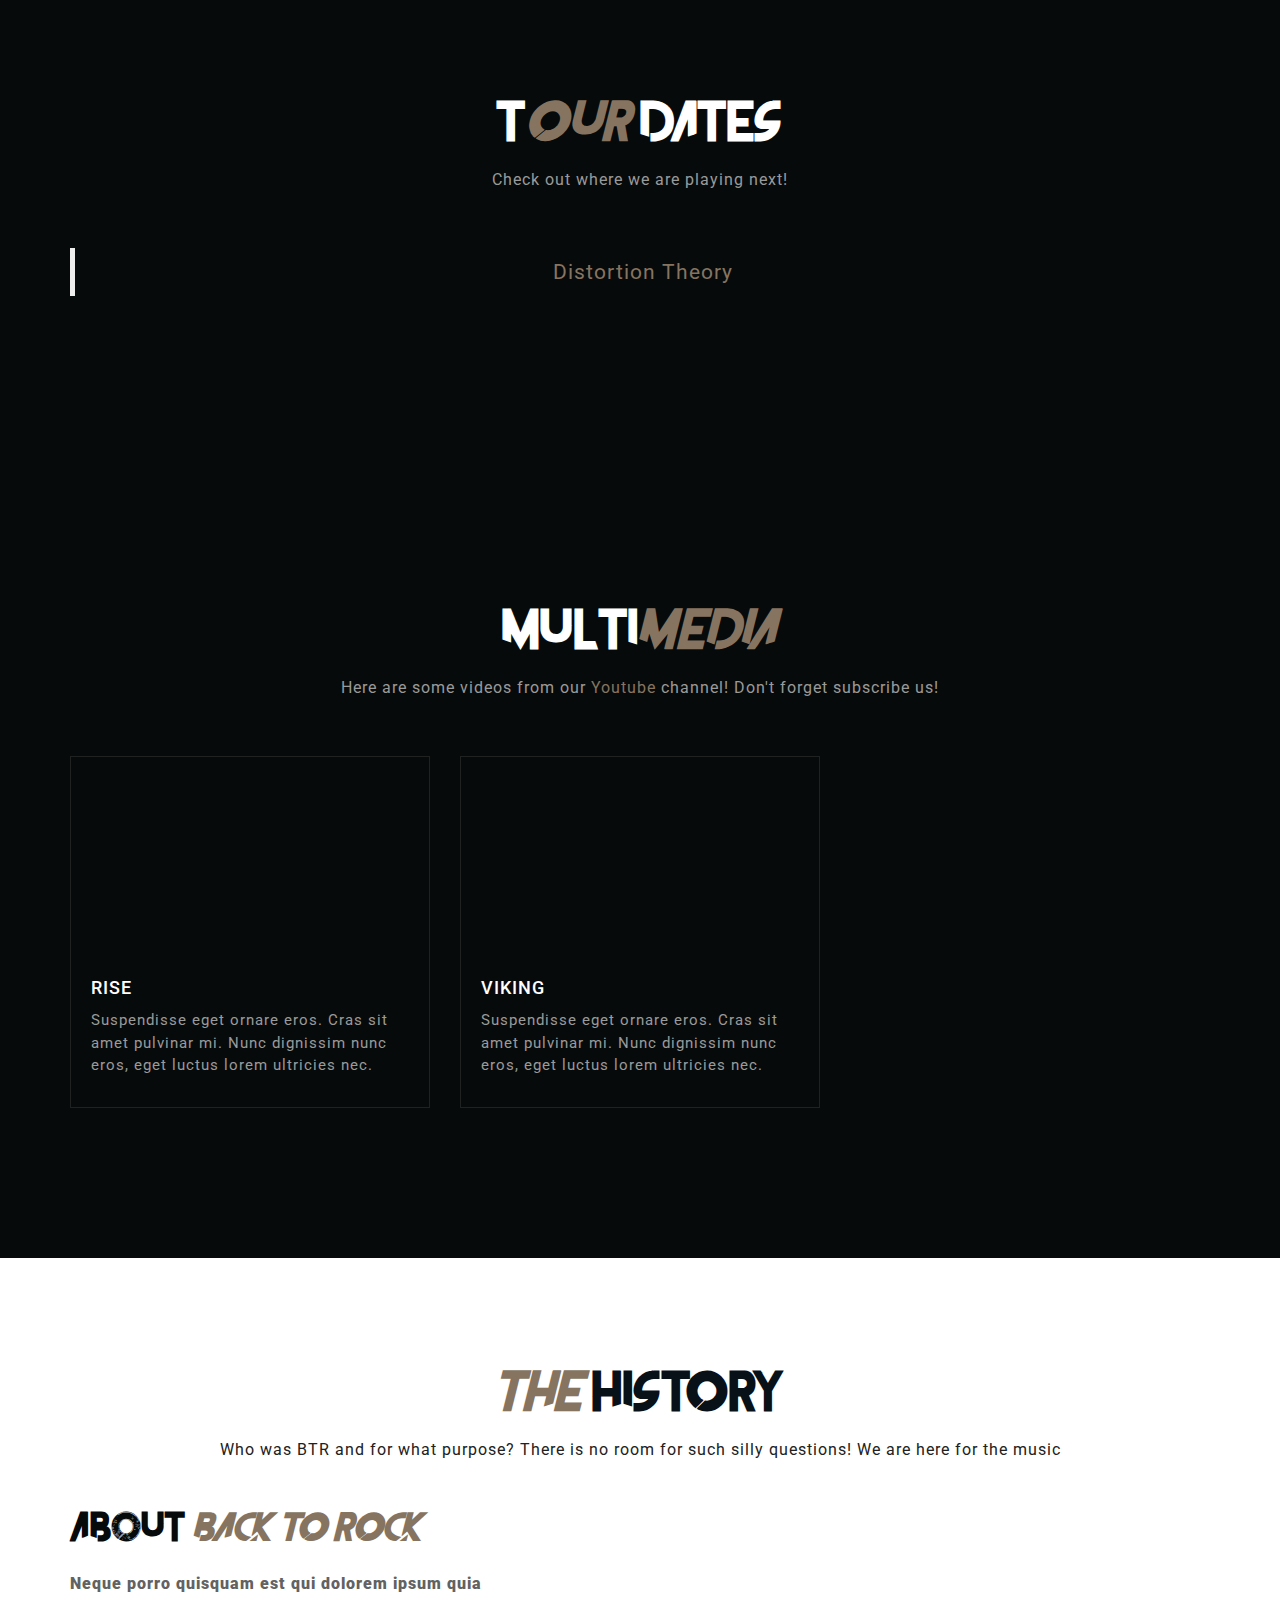
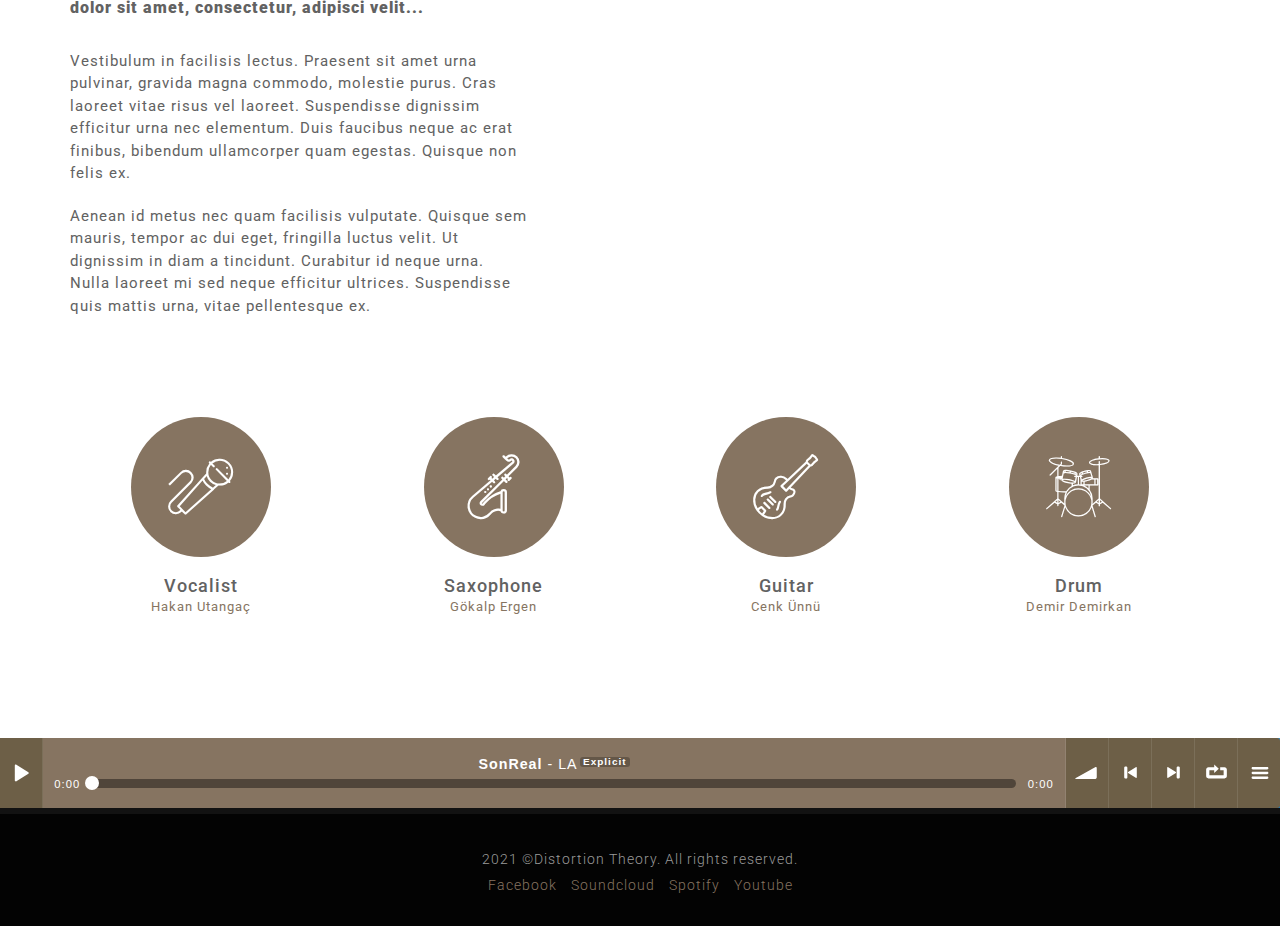
==== commit 9a42014f: "update youtube videos" ====
--- a/index.html
+++ b/index.html
@@ -39,7 +39,10 @@
 
 </head>
 <body>
-
+	<!-- facebook sdk -->
+	<div id="fb-root"></div>
+	<script async defer crossorigin="anonymous" src="https://connect.facebook.net/en_US/sdk.js#xfbml=1&version=v12.0&appId=526709024334868&autoLogAppEvents=1" nonce="AlNkK5tn"></script>
+	
 	<header class="header first-header">
 		<div class="container">
 			<nav class="navbar navbar-default">
@@ -85,7 +88,7 @@
 			</div><!-- end title -->
 
 			<div class="section text-center clearfix">
-					this is where to paste facebook news feed
+				<div class="fb-page" data-href="https://www.facebook.com/distortiontheory/" data-tabs="timeline" data-width="800" data-height="" data-small-header="true" data-adapt-container-width="true" data-hide-cover="true" data-show-facepile="true"><blockquote cite="https://www.facebook.com/distortiontheory/" class="fb-xfbml-parse-ignore"><a href="https://www.facebook.com/distortiontheory/">Distortion Theory</a></blockquote></div>
 			</div><!-- end row -->
 		</div><!-- end container -->
 	</section><!-- end section -->
@@ -97,67 +100,8 @@
 				<p>Check out where we are playing next!</p>
 			</div><!-- end title -->
 
-			<div class="tour-table table-responsive">
-			  <table class="table row">
-			    <thead>
-			      <tr>
-			        <th class="col-md-2">Date</th>
-			        <th class="col-md-6">Venue</th>
-			        <th class="col-md-2">Location</th>
-			        <th class="col-md-2 text-center">Ticket</th>
-			      </tr>
-			    </thead>
-			    <tbody>
-			      <tr>
-			        <td class="col-md-2 tour-date">March 21</td>
-			        <td class="col-md-6"><a href="#">VARILFEST 2017</a></td>
-			        <td class="col-md-2">Aydin/TURKEY</td>
-			        <td class="col-md-2 ticket-button text-center"><a href="#" class="btn btn-primary">Tickets</a></td>
-			      </tr>
-			      <tr>
-			        <td class="col-md-2 tour-date">March 21</td>
-			        <td class="col-md-6">ROCK AM RING FESTIVAL-TICKET GENERAL CAMPING</td>
-			        <td class="col-md-2">Swetzane/RUSSIA</td>
-			        <td class="col-md-2 ticket-button text-center"><a href="#" class="btn btn-primary">Tickets</a></td>
-			      </tr>
-			      <tr>
-			        <td class="col-md-2 tour-date">March 21</td>
-			        <td class="col-md-6">ROCK´N´ROLL CAMPING</td>
-			        <td class="col-md-2">IRAQ</td>
-			        <td class="col-md-2 ticket-button text-center"><a href="#" class="btn btn-primary">Tickets</a></td>
-			      </tr>
-			      <tr>
-			        <td class="col-md-2 tour-date">March 21</td>
-			        <td class="col-md-6"><a href="#">BECK´S 24X DOSEN 0,5L + PFAND</a></td>
-			        <td class="col-md-2">FINLANDIA</td>
-			        <td class="col-md-2 ticket-button text-center"><a href="#" class="btn btn-primary">Sold Out</a></td>
-			      </tr>
-			      <tr>
-			        <td class="col-md-2 tour-date">March 21</td>
-			        <td class="col-md-6"><a href="#">ROCK'N COKE AZERI FEST</a></td>
-			        <td class="col-md-2">Baku/AZERBEIAN</td>
-			        <td class="col-md-2 ticket-button text-center"><a href="#" class="btn btn-primary">Tickets</a></td>
-			      </tr>
-			      <tr>
-			        <td class="col-md-2 tour-date">March 21</td>
-			        <td class="col-md-6">THE DARKNESS CLUB (SPECIAL EVENT)</td>
-			        <td class="col-md-2">PHILISTIN</td>
-			        <td class="col-md-2 ticket-button text-center"><a href="#" class="btn btn-primary">Tickets</a></td>
-			      </tr>
-			      <tr>
-			        <td class="col-md-2 tour-date">Feb 21</td>
-			        <td class="col-md-6">UNESCO - ROCK AND MUSIC</td>
-			        <td class="col-md-2">Lutenburg/GERMANY</td>
-			        <td class="col-md-2 ticket-button text-center"><a href="#" class="btn btn-primary">Sold Out</a></td>
-			      </tr>
-			      <tr>
-			        <td class="col-md-2 tour-date">Jan 21</td>
-			        <td class="col-md-6"><a href="#">ANATOLIA ROCK'N FEST</a></td>
-			        <td class="col-md-2">Ankara/TURKEY</td>
-			        <td class="col-md-2 ticket-button text-center"><a href="#" class="btn btn-primary">Tickets</a></td>
-			      </tr>
-			    </tbody>
-			  </table>
+			<div class="section-title text-center clearfix">
+				<div class="fb-page" data-href="https://www.facebook.com/distortiontheory/" data-tabs="events" data-width="800" data-height="" data-small-header="true" data-adapt-container-width="true" data-hide-cover="true" data-show-facepile="true"><blockquote cite="https://www.facebook.com/distortiontheory/" class="fb-xfbml-parse-ignore"><a href="https://www.facebook.com/distortiontheory/">Distortion Theory</a></blockquote></div>
 			</div><!-- end tour-table -->
 		</div><!-- end container -->
 	</section><!-- end section -->
@@ -173,10 +117,10 @@
 				<div class="col-md-4 m30">
 					<div class="blog-box">
 						<div class="home-video videobox clearfix">
-							<iframe class="videoframe" width="560" height="315" src="https://www.youtube.com/embed/RkLTYHOB5KM"></iframe>
+							<iframe width="560" height="315" src="https://www.youtube.com/embed/bM5dMSnVcks" title="YouTube video player" frameborder="0" allow="accelerometer; autoplay; clipboard-write; encrypted-media; gyroscope; picture-in-picture" allowfullscreen></iframe>							
 						</div><!-- end media -->
 						<div class="blog-title">
-							<h3><a href="single.html" title="">Slipknot - Rock Iam Ring Official Video</a></h3>
+							<h3><a title="">Rise</a></h3>
 							<p>Suspendisse eget ornare eros. Cras sit amet pulvinar mi. Nunc dignissim nunc eros, eget luctus lorem ultricies nec. </p>
 						</div><!-- end blog-title -->
 					</div><!-- end blog-box -->
@@ -185,10 +129,10 @@
 				<div class="col-md-4 m30">
 					<div class="blog-box">
 						<div class="home-video videobox clearfix">
-							<iframe class="videoframe" width="560" height="315" src="https://www.youtube.com/embed/CSvFpBOe8eY"></iframe>
+							<iframe width="560" height="315" src="https://www.youtube.com/embed/wQ-fg0twc8E" title="YouTube video player" frameborder="0" allow="accelerometer; autoplay; clipboard-write; encrypted-media; gyroscope; picture-in-picture" allowfullscreen></iframe>
 						</div><!-- end media -->
 						<div class="blog-title">
-							<h3><a href="single.html" title="">System of a Down - Chop Suey Back of the Video</a></h3>
+							<h3><a title="">Viking</a></h3>
 							<p>Suspendisse eget ornare eros. Cras sit amet pulvinar mi. Nunc dignissim nunc eros, eget luctus lorem ultricies nec. </p>
 						</div><!-- end blog-title -->
 					</div><!-- end blog-box -->
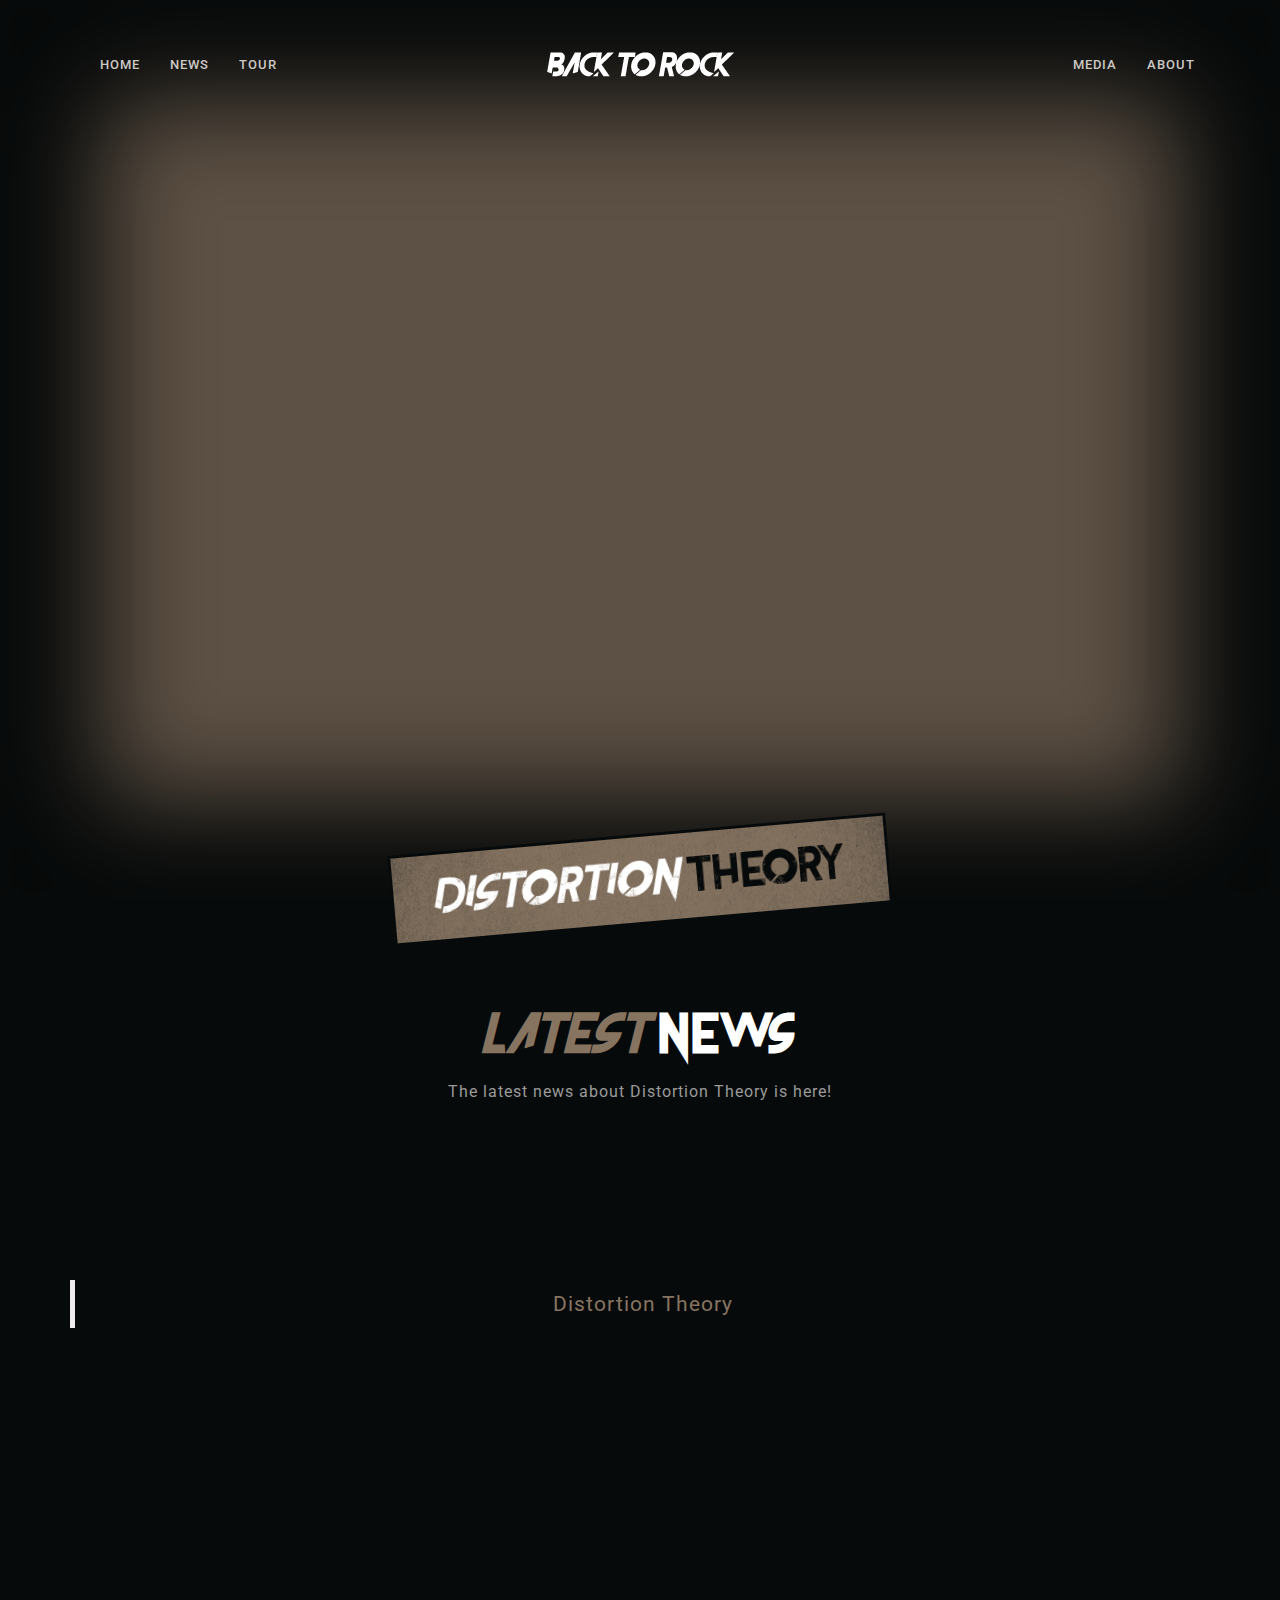
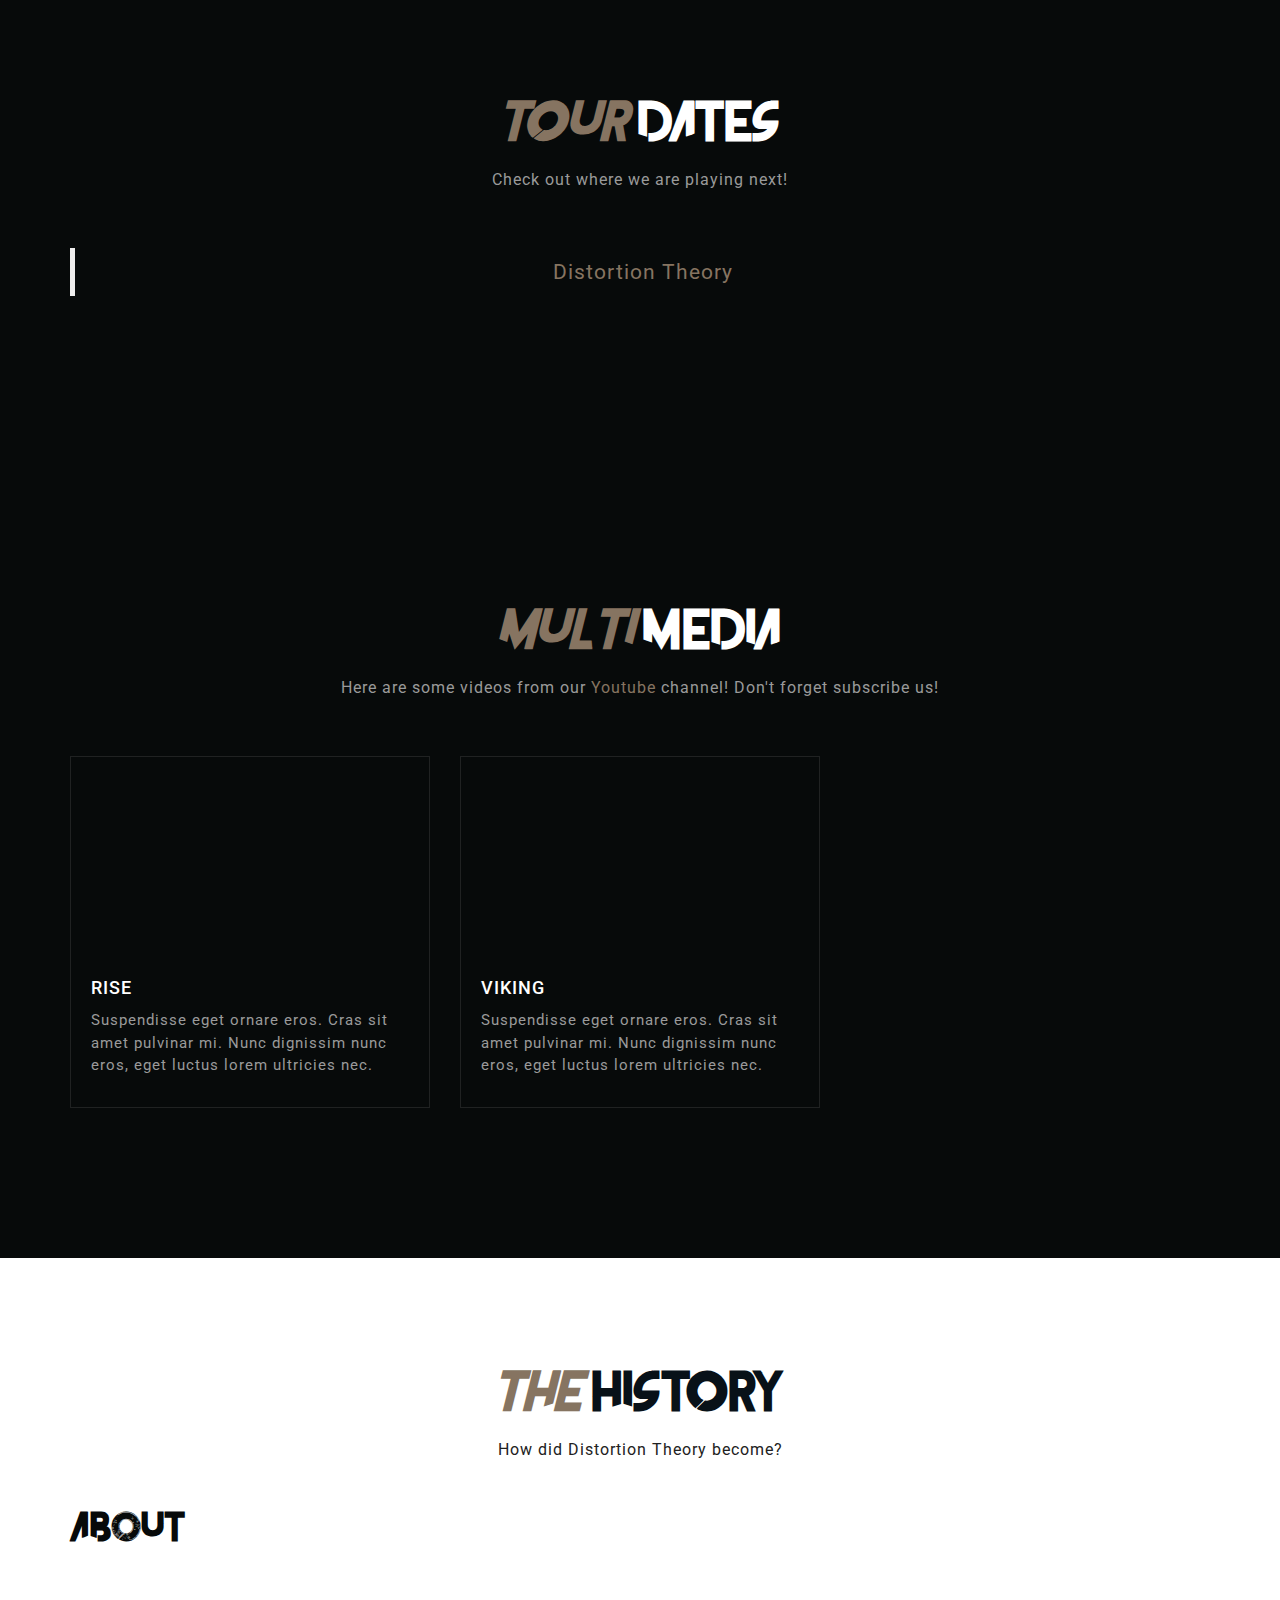
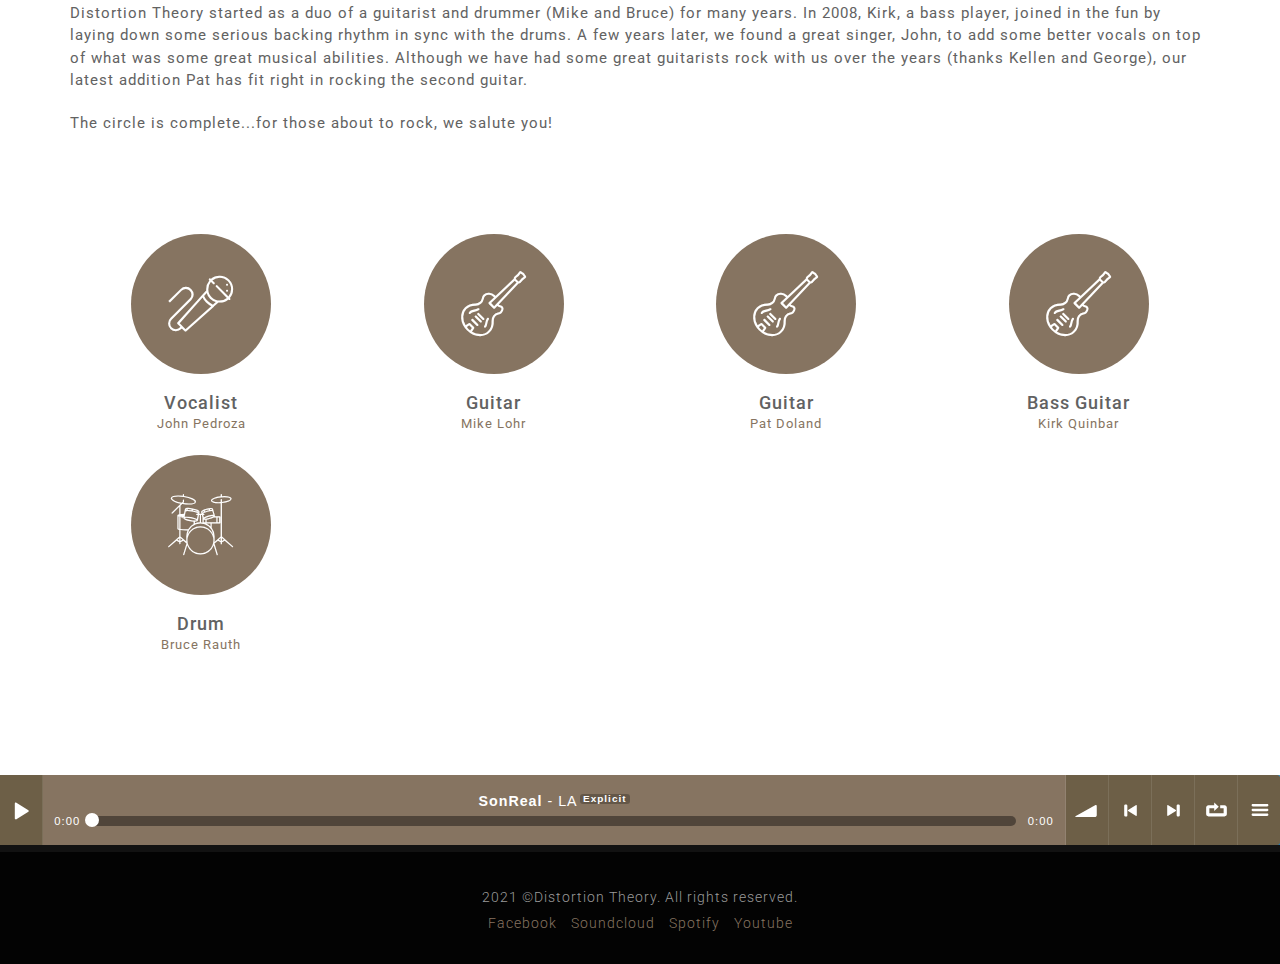
==== commit 2014e6d3: "update about section" ====
--- a/index.html
+++ b/index.html
@@ -76,14 +76,14 @@
 	<section id="home" class="parallax section first-section" data-stellar-background-ratio="0.9" style="background-image:url('images/background.jpg');">
 		<div class="index-image-overlay"></div>
 		<div class="customtitle">
-			<h2>Back <i>to</i> Rock</h2>
+			<h2><i>Distortion</i> Theory</h2>
 		</div>
 	</section><!-- end section -->	
 
 	<section id="news" class="section">
 		<div class="container">
 			<div class="section-title text-center clearfix">
-				<h2>Latest N<i>ew</i>s</h2>
+				<h2><i>Latest</i> News</h2>
 				<p>The latest news about Distortion Theory is here!</p>
 			</div><!-- end title -->
 
@@ -96,7 +96,7 @@
 	<section id="tour" class="section">
 		<div class="container">
 			<div class="section-title text-center clearfix">
-				<h2>T<i>OUR</i> DATES</h2>
+				<h2><i>TOUR</i> DATES</h2>
 				<p>Check out where we are playing next!</p>
 			</div><!-- end title -->
 
@@ -109,7 +109,7 @@
 	<section id="media" class="section">
 		<div class="container">
 			<div class="section-title text-center clearfix">
-				<h2>Multi<i>Media</i></h2>
+				<h2><i>Multi</i> Media</h2>
 				<p>Here are some videos from our <a href="https://www.youtube.com/user/distortiontheoryband" target="_blank">Youtube</a> channel! Don't forget subscribe us! </p>
 			</div><!-- end title -->
 
@@ -120,7 +120,7 @@
 							<iframe width="560" height="315" src="https://www.youtube.com/embed/bM5dMSnVcks" title="YouTube video player" frameborder="0" allow="accelerometer; autoplay; clipboard-write; encrypted-media; gyroscope; picture-in-picture" allowfullscreen></iframe>							
 						</div><!-- end media -->
 						<div class="blog-title">
-							<h3><a title="">Rise</a></h3>
+							<h3><a href="https://www.youtube.com/user/distortiontheoryband" target="_blank" title="">Rise</a></h3>
 							<p>Suspendisse eget ornare eros. Cras sit amet pulvinar mi. Nunc dignissim nunc eros, eget luctus lorem ultricies nec. </p>
 						</div><!-- end blog-title -->
 					</div><!-- end blog-box -->
@@ -132,7 +132,7 @@
 							<iframe width="560" height="315" src="https://www.youtube.com/embed/wQ-fg0twc8E" title="YouTube video player" frameborder="0" allow="accelerometer; autoplay; clipboard-write; encrypted-media; gyroscope; picture-in-picture" allowfullscreen></iframe>
 						</div><!-- end media -->
 						<div class="blog-title">
-							<h3><a title="">Viking</a></h3>
+							<h3><a href="https://www.youtube.com/user/distortiontheoryband" target="_blank" title="">Viking</a></h3>
 							<p>Suspendisse eget ornare eros. Cras sit amet pulvinar mi. Nunc dignissim nunc eros, eget luctus lorem ultricies nec. </p>
 						</div><!-- end blog-title -->
 					</div><!-- end blog-box -->
@@ -146,26 +146,25 @@
 		<div class="container">
 			<div class="section-title text-center clearfix">
 				<h2><i>The</i> History</h2>
-				<p>Who was BTR and for what purpose? There is no room for such silly questions! We are here for the music</p>
+				<p>How did Distortion Theory become?</p>
 			</div><!-- end title -->
 
 			<div class="row">
-				<div class="col-md-5">
+				<div class="col-md-12">
 					<div class="section-small-title clearfix">
-						<h2>About <i>Back to Rock</i></h2>
-						<p>Neque porro quisquam est qui dolorem ipsum quia dolor sit amet, consectetur, adipisci velit...</p>
+						<h2>About</h2>
 					</div><!-- end title -->
 
-					<p> Vestibulum in facilisis lectus. Praesent sit amet urna pulvinar, gravida magna commodo, molestie purus. Cras laoreet vitae risus vel laoreet. Suspendisse dignissim efficitur urna nec elementum. Duis faucibus neque ac erat finibus, bibendum ullamcorper quam egestas. Quisque non felis ex.</p>
-
-					<p>Aenean id metus nec quam facilisis vulputate. Quisque sem mauris, tempor ac dui eget, fringilla luctus velit. Ut dignissim in diam a tincidunt. Curabitur id neque urna. Nulla laoreet mi sed neque efficitur ultrices. Suspendisse quis mattis urna, vitae pellentesque ex. </p>
-				</div><!-- end col -->
-
-				<div class="col-md-7">
-					<div class="home-video">
-						<iframe class="videoframe" width="560" height="315" src="https://www.youtube.com/embed/o_l4Ab5FRwM"></iframe>
-					</div><!-- end video -->
-				</div><!-- end col -->
+					<p>
+						Distortion Theory started as a duo of a guitarist and drummer (Mike and Bruce) for many years. 
+						In 2008, Kirk, a bass player, joined in the fun by laying down some serious backing rhythm in sync with the drums.
+						A few years later, we found a great singer, John, to add some better vocals on top of what was some great musical abilities.
+						Although we have had some great guitarists rock with us over the years (thanks Kellen and George), our latest addition Pat has fit right in rocking the second guitar.
+					</p>
+
+					<P> The circle is complete...for those about to rock, we salute you!</p>
+				</div><!-- end col -->
+
 			</div><!-- end row -->
 
 			<hr class="invis">
@@ -174,44 +173,50 @@
 				<div class="col-md-3">
 					<div class="teambox clearfix">
 						<div class="member">
-							<img src="upload/member_01.jpg" alt="" class="alignleft">
 							<i class="flaticon-karaoke"></i>
 						</div>
 						<h4>Vocalist</h4>
-						<small>Hakan Utangaç</small>
-					</div><!-- end teambox -->
-				</div><!-- end col -->
-
-				<div class="col-md-3">
-					<div class="teambox clearfix">
-						<div class="member">
-							<img src="upload/member_02.jpg" alt="" class="alignleft">
-							<i class="flaticon-saxophone"></i>
-						</div>
-						<h4>Saxophone</h4>
-						<small>Gökalp Ergen</small>
-					</div><!-- end teambox -->
-				</div><!-- end col -->
-
-				<div class="col-md-3">
-					<div class="teambox clearfix">
-						<div class="member">
-							<img src="upload/member_03.jpg" alt="" class="alignleft">
+						<small>John Pedroza</small>
+					</div><!-- end teambox -->
+				</div><!-- end col -->
+
+				<div class="col-md-3">
+					<div class="teambox clearfix">
+						<div class="member">
 							<i class="flaticon-electric-guitar"></i>
 						</div>
 						<h4>Guitar</h4>
-						<small>Cenk Ünnü</small>
-					</div><!-- end teambox -->
-				</div><!-- end col -->
-
-				<div class="col-md-3">
-					<div class="teambox clearfix">
-						<div class="member">
-							<img src="upload/member_04.jpg" alt="" class="alignleft">
+						<small>Mike Lohr</small>
+					</div><!-- end teambox -->
+				</div><!-- end col -->
+
+				<div class="col-md-3">
+					<div class="teambox clearfix">
+						<div class="member">
+							<i class="flaticon-electric-guitar"></i>
+						</div>
+						<h4>Guitar</h4>
+						<small>Pat Doland</small>
+					</div><!-- end teambox -->
+				</div><!-- end col -->
+
+				<div class="col-md-3">
+					<div class="teambox clearfix">
+						<div class="member">
+							<i class="flaticon-electric-guitar"></i>
+						</div>
+						<h4>Bass Guitar</h4>
+						<small>Kirk Quinbar</small>
+					</div><!-- end teambox -->
+				</div><!-- end col -->
+
+				<div class="col-md-3">
+					<div class="teambox clearfix">
+						<div class="member">
 							<i class="flaticon-drum-set"></i>
 						</div>
 						<h4>Drum</h4>
-						<small>Demir Demirkan </small>
+						<small>Bruce Rauth</small>
 					</div><!-- end teambox -->
 				</div><!-- end col -->
 			</div><!-- end row -->
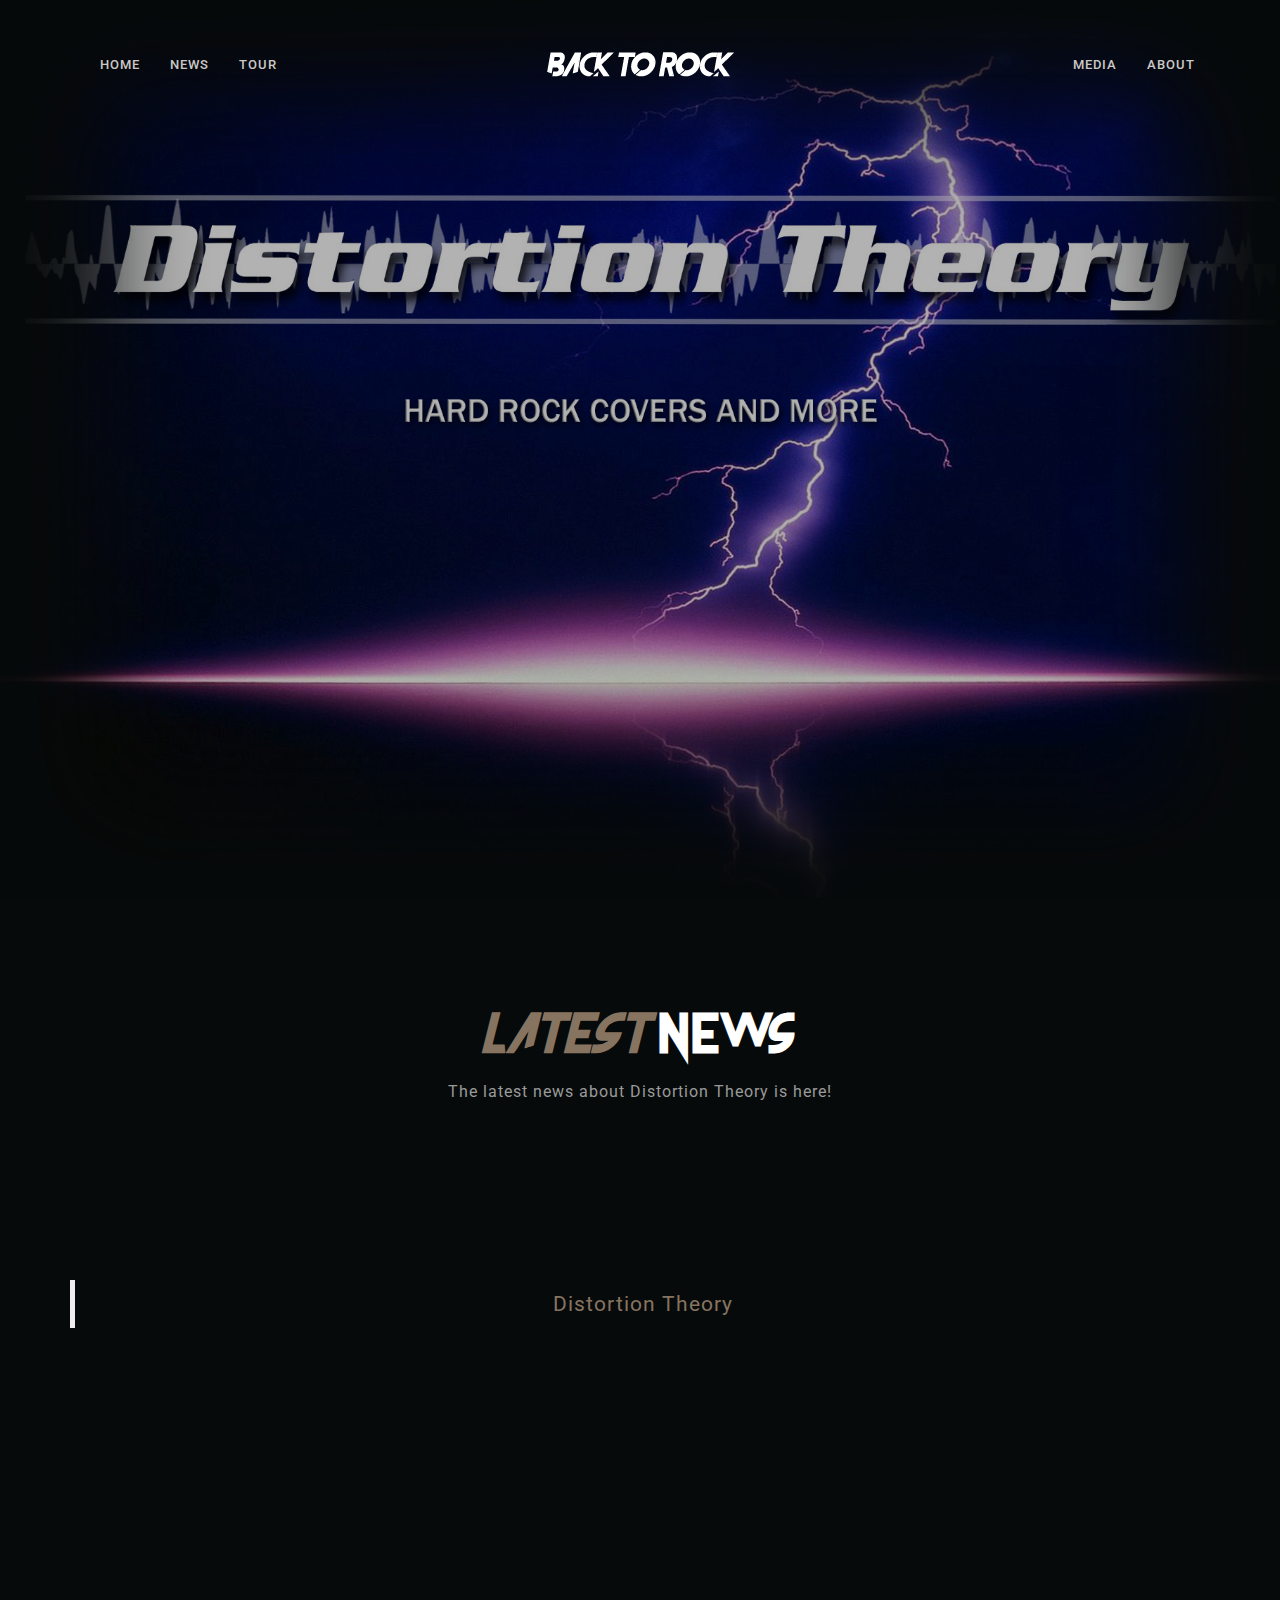
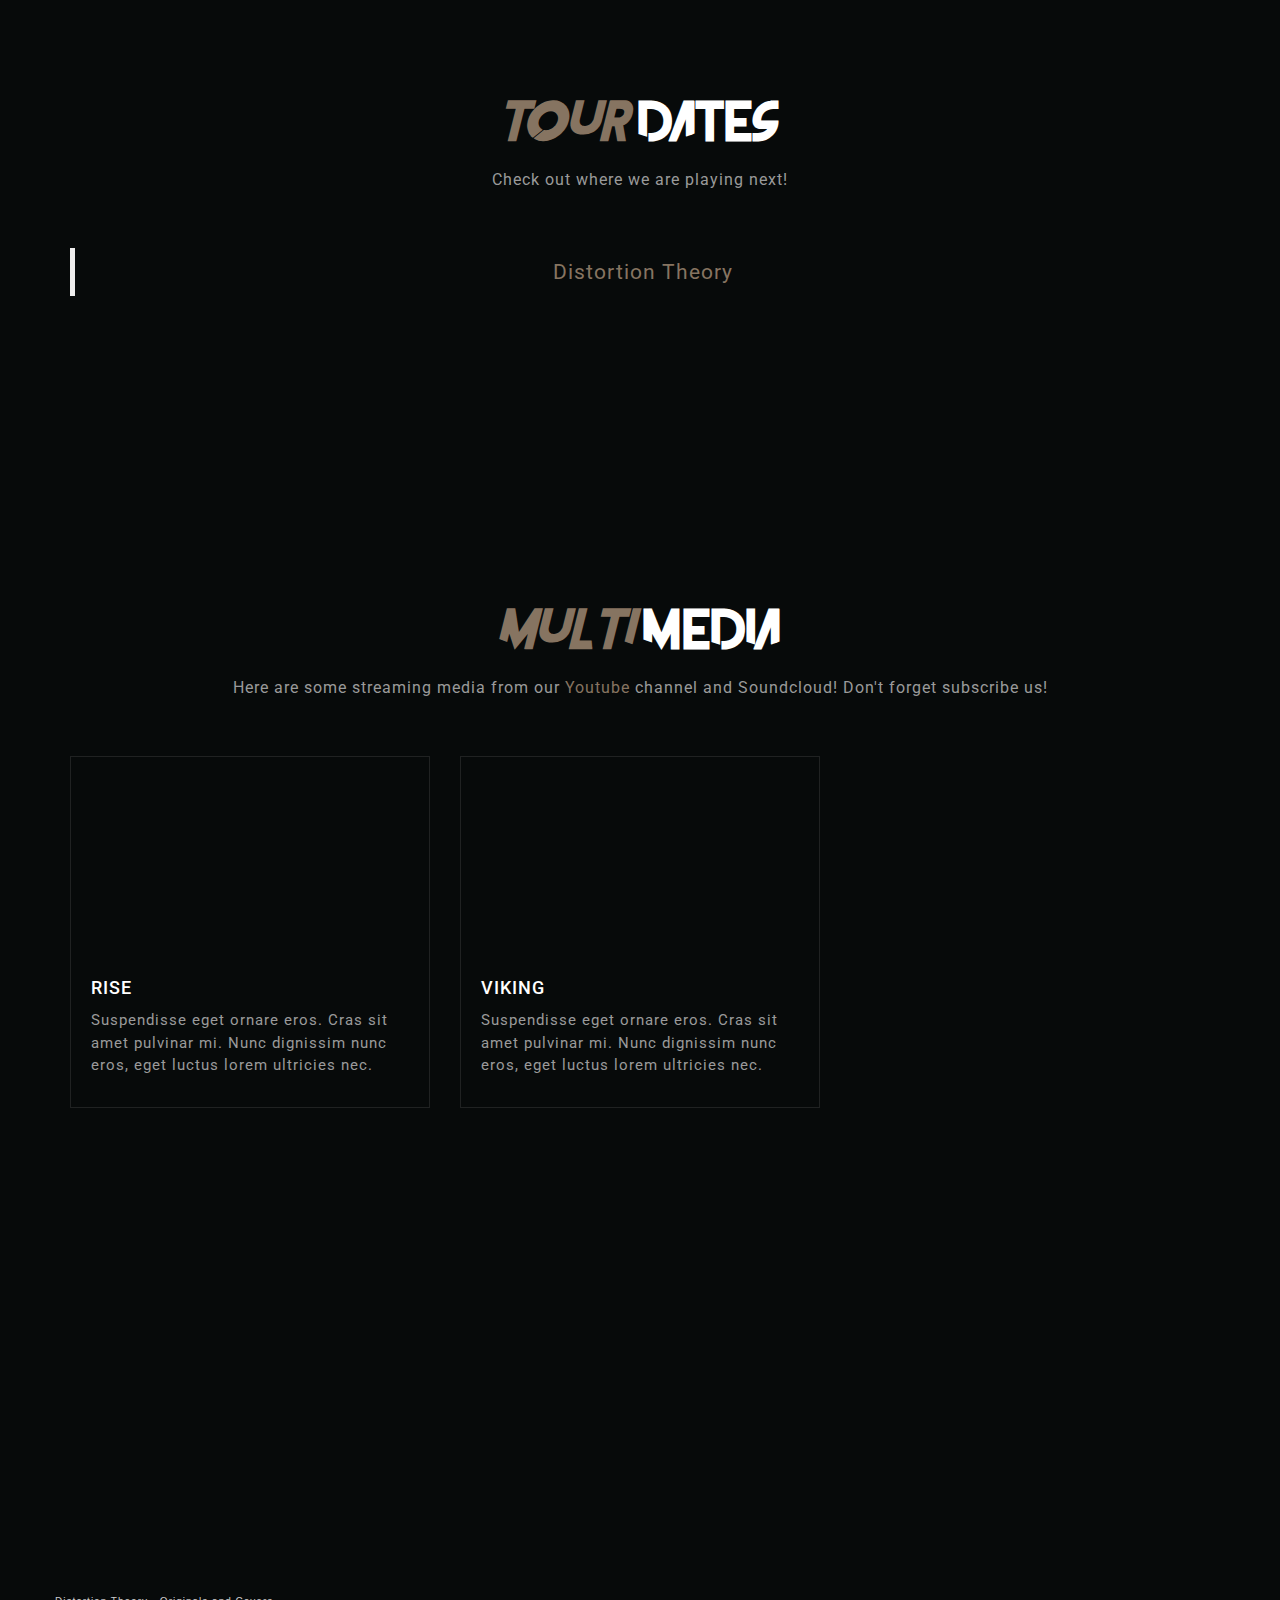
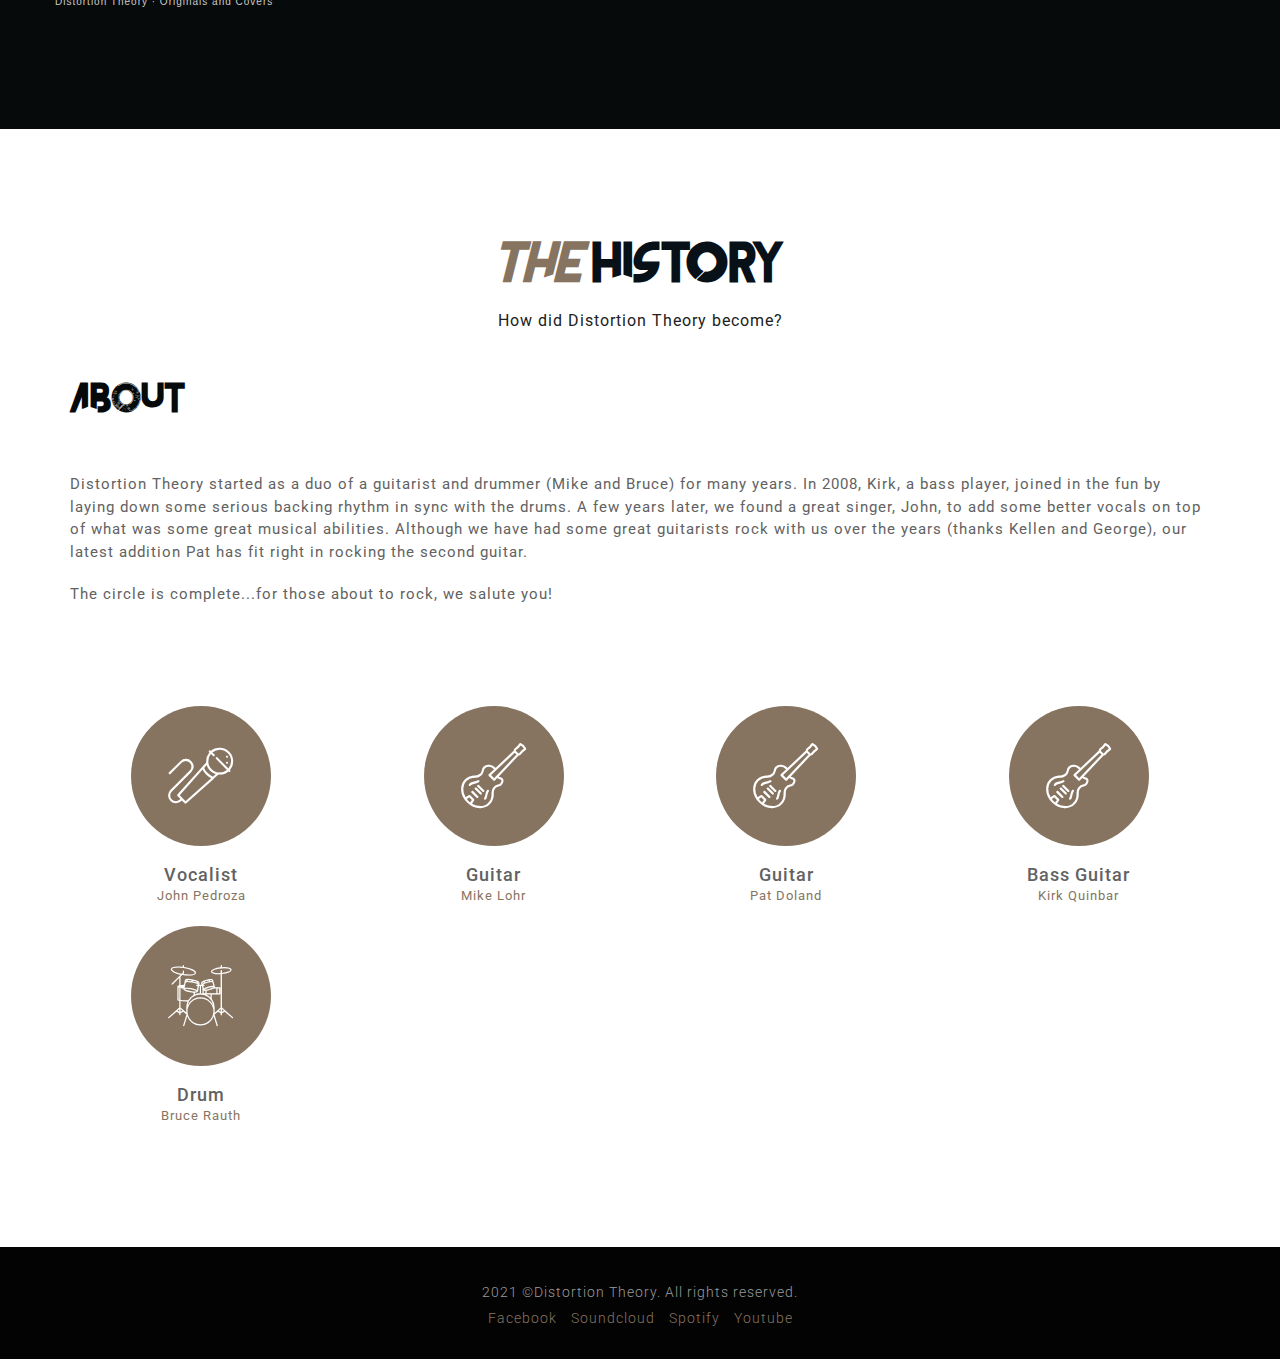
==== commit 3ef9fa1a: "remove audio player and add soundcloud player" ====
--- a/index.html
+++ b/index.html
@@ -12,9 +12,9 @@
     
     <!-- Site Meta -->
     <title>Distortion Theory</title>
-    <meta name="keywords" content="">
-    <meta name="description" content="">
-    <meta name="author" content="">
+    <meta name="keywords" content="distortion theory, band, rock band, cover band, milwaukee band, music, hard rock, local milwaukee, hard rock band">
+    <meta name="description" content="The official Distortion Theory website">
+    <meta name="author" content="Distortion Theory">
     
     <!-- Site Icons -->
     <link rel="shortcut icon" href="images/favicon.ico" type="image/x-icon" />
@@ -22,9 +22,6 @@
 
 	<!-- Google Fonts -->
 	<link href="https://fonts.googleapis.com/css?family=Roboto:300,400,400i,500,700,900" rel="stylesheet"> 
-
-	<!-- Audio Player -->
-	<link rel="stylesheet" href="css/bar-ui.css" />
 
 	<!-- Custom & Default Styles -->
 	<link rel="stylesheet" href="css/font-awesome.min.css">
@@ -73,11 +70,8 @@
 		</div><!-- ebd container -->
 	</header><!-- end header -->
 
-	<section id="home" class="parallax section first-section" data-stellar-background-ratio="0.9" style="background-image:url('images/background.jpg');">
+	<section id="home" class="parallax section first-section" data-stellar-background-ratio="0.9" style="background-image:url('images/website_background_2021.jpg');">
 		<div class="index-image-overlay"></div>
-		<div class="customtitle">
-			<h2><i>Distortion</i> Theory</h2>
-		</div>
 	</section><!-- end section -->	
 
 	<section id="news" class="section">
@@ -110,7 +104,7 @@
 		<div class="container">
 			<div class="section-title text-center clearfix">
 				<h2><i>Multi</i> Media</h2>
-				<p>Here are some videos from our <a href="https://www.youtube.com/user/distortiontheoryband" target="_blank">Youtube</a> channel! Don't forget subscribe us! </p>
+				<p>Here are some streaming media from our <a href="https://www.youtube.com/user/distortiontheoryband" target="_blank">Youtube</a> channel and Soundcloud! Don't forget subscribe us! </p>
 			</div><!-- end title -->
 
 			<div class="row video-wrapper">
@@ -139,6 +133,11 @@
 				</div><!-- end col -->
 
 			</div><!-- end row -->
+
+			<div class="row video-wrapper">
+				<iframe width="100%" height="450" scrolling="no" frameborder="no" allow="autoplay" src="https://w.soundcloud.com/player/?url=https%3A//api.soundcloud.com/playlists/1341573922&color=%230066cc&auto_play=false&hide_related=false&show_comments=true&show_user=true&show_reposts=false&show_teaser=true"></iframe><div style="font-size: 10px; color: #cccccc;line-break: anywhere;word-break: normal;overflow: hidden;white-space: nowrap;text-overflow: ellipsis; font-family: Interstate,Lucida Grande,Lucida Sans Unicode,Lucida Sans,Garuda,Verdana,Tahoma,sans-serif;font-weight: 100;"><a href="https://soundcloud.com/distortiontheory" title="Distortion Theory" target="_blank" style="color: #cccccc; text-decoration: none;">Distortion Theory</a> · <a href="https://soundcloud.com/distortiontheory/sets/originals-and-covers" title="Originals and Covers" target="_blank" style="color: #cccccc; text-decoration: none;">Originals and Covers</a></div>
+			</div>
+			
 		</div><!-- end container -->
 	</section><!-- end section -->
 
@@ -222,112 +221,6 @@
 			</div><!-- end row -->
 		</div><!-- end container -->
 	</section><!-- end section -->
-
-	<!-- fixed, bottom-aligned, full-width player -->
-	<div class="sm2-bar-ui full-width fixed audioplayer">
-	    <div class="bd sm2-main-controls">
-	        <div class="sm2-inline-texture"></div>
-	        <div class="sm2-inline-gradient"></div>
-	        <div class="sm2-inline-element sm2-button-element">
-	            <div class="sm2-button-bd">
-	                <a href="#play" class="sm2-inline-button play-pause">Play / pause</a>
-	            </div>
-	        </div>
-
-	        <div class="sm2-inline-element sm2-inline-status">
-	            <div class="sm2-playlist">
-	                <div class="sm2-playlist-target">
-	                    <!-- playlist <ul> + <li> markup will be injected here -->
-	                    <!-- if you want default / non-JS content, you can put that here. -->
-	                    <noscript>
-	                        <p>JavaScript is required.</p>
-	                    </noscript>
-	                </div>
-	            </div>
-
-	            <div class="sm2-progress">
-	                <div class="sm2-row">
-	                    <div class="sm2-inline-time">0:00</div>
-	                    <div class="sm2-progress-bd">
-	                        <div class="sm2-progress-track">
-	                            <div class="sm2-progress-bar"></div>
-	                            <div class="sm2-progress-ball">
-	                                <div class="icon-overlay"></div>
-	                            </div>
-	                        </div>
-	                    </div>
-	                    <div class="sm2-inline-duration">0:00</div>
-	                </div>
-	            </div>
-	        </div>
-
-	        <div class="sm2-inline-element sm2-button-element sm2-volume">
-	            <div class="sm2-button-bd">
-	                <span class="sm2-inline-button sm2-volume-control volume-shade"></span>
-	                <a href="#volume" class="sm2-inline-button sm2-volume-control">volume</a>
-	            </div>
-	        </div>
-
-	        <div class="sm2-inline-element sm2-button-element">
-	            <div class="sm2-button-bd">
-	                <a href="#prev" title="Previous" class="sm2-inline-button previous">&lt; previous</a>
-	            </div>
-	        </div>
-
-	        <div class="sm2-inline-element sm2-button-element">
-	            <div class="sm2-button-bd">
-	                <a href="#next" title="Next" class="sm2-inline-button next">&gt; next</a>
-	            </div>
-	        </div>
-
-	        <div class="sm2-inline-element sm2-button-element">
-	            <div class="sm2-button-bd">
-	                <a href="#repeat" title="Repeat playlist" class="sm2-inline-button repeat">&infin; repeat</a>
-	            </div>
-	        </div>
-
-	        <div class="sm2-inline-element sm2-button-element sm2-menu">
-	            <div class="sm2-button-bd">
-	                <a href="#menu" class="sm2-inline-button menu">menu</a>
-	            </div>
-	        </div>
-	    </div>
-
-	    <div class="bd sm2-playlist-drawer sm2-element">
-	        <div class="sm2-inline-texture">
-	            <div class="sm2-box-shadow"></div>
-	        </div>
-	        <!-- playlist content is mirrored here -->
-	        <div class="sm2-playlist-wrapper">
-	            <ul class="sm2-playlist-bd">
-					<!-- item with "download" link -->
-					<li>
-					    <div class="sm2-row">
-					        <div class="sm2-col sm2-wide">
-					            <a href="http://freshly-ground.com/data/audio/sm2/SonReal%20-%20LA%20%28Prod%20Chin%20Injetti%29.mp3"><b>SonReal</b> - LA<span class="label">Explicit</span></a>
-					        </div>
-					        <div class="sm2-col">
-					            <a href="http://freshly-ground.com/data/audio/sm2/SonReal%20-%20LA%20%28Prod%20Chin%20Injetti%29.mp3" target="_blank" title="Download &quot;LA&quot;" class="sm2-icon sm2-music sm2-exclude">Download this track</a>
-					        </div>
-					    </div>
-					</li>
-
-					<!-- standard one-line items -->
-					<li><a href="http://freshly-ground.com/data/audio/sm2/SonReal%20-%20People%20Asking.mp3"><b>SonReal</b> - People Asking <span class="label">Explicit</span></a></li>
-					<li><a href="http://freshly-ground.com/data/audio/sm2/SonReal%20-%20Already%20There%20Remix%20ft.%20Rich%20Kidd%2C%20Saukrates.mp3"><b>SonReal</b> - Already There Remix ft. Rich Kidd, Saukrates <span class="label">Explicit</span></a></li>
-					<li><a href="http://freshly-ground.com/data/audio/sm2/The%20Fugitives%20-%20Graffiti%20Sex.mp3"><b>The Fugitives</b> - Graffiti Sex</a></li>
-					<li><a href="http://freshly-ground.com/data/audio/sm2/Adrian%20Glynn%20-%20Seven%20Or%20Eight%20Days.mp3"><b>Adrian Glynn</b> - Seven Or Eight Days</a></li>
-					<li><a href="http://freshly-ground.com/data/audio/sm2/SonReal%20-%20I%20Tried.mp3"><b>SonReal</b> - I Tried</a></li>
-					<li><a href="http://freshly-ground.com/data/audio/sm2/gong-192kbps.mp3">32" Gong Sounds (rubber + standard mallets)</a></li>
-					<li><a href="http://freshly-ground.com/data/audio/mpc/20060826%20-%20Armstrong.mp3">Armstrong Beat</a></li>
-					<li><a href="http://freshly-ground.com/data/audio/mpc/20090119%20-%20Untitled%20Groove.mp3">Untitled Groove</a></li>
-					<li><a href="http://freshly-ground.com/data/audio/sm2/birds-in-kauai-128kbps-aac-lc.mp4">Birds In Kaua'i (AAC)</a></li>
-					<li><a href="http://freshly-ground.com/data/audio/sm2/20130320%20-%20Po%27ipu%20Beach%20Waves.ogg">Po'ipu Beach Waves (OGG)</a></li>
-					<li><a href="http://freshly-ground.com/data/audio/sm2/bottle-pop.wav">A corked beer bottle (WAV)</a></li>
-	            </ul>
-	        </div>
-	    </div>
-	</div>
 
 	<section class="footer section lb nobpad">
         <div class="copyrights">
@@ -356,9 +249,5 @@
 	<script src="js/scroll.js"></script>	
 	<script src="js/custom.js"></script>
 
-	<!-- Audio Player -->
-	<script type="text/javascript" src="js/soundmanager2.js"></script>
-	<script type="text/javascript" src="js/bar-ui.js"></script>
-
 </body>
 </html>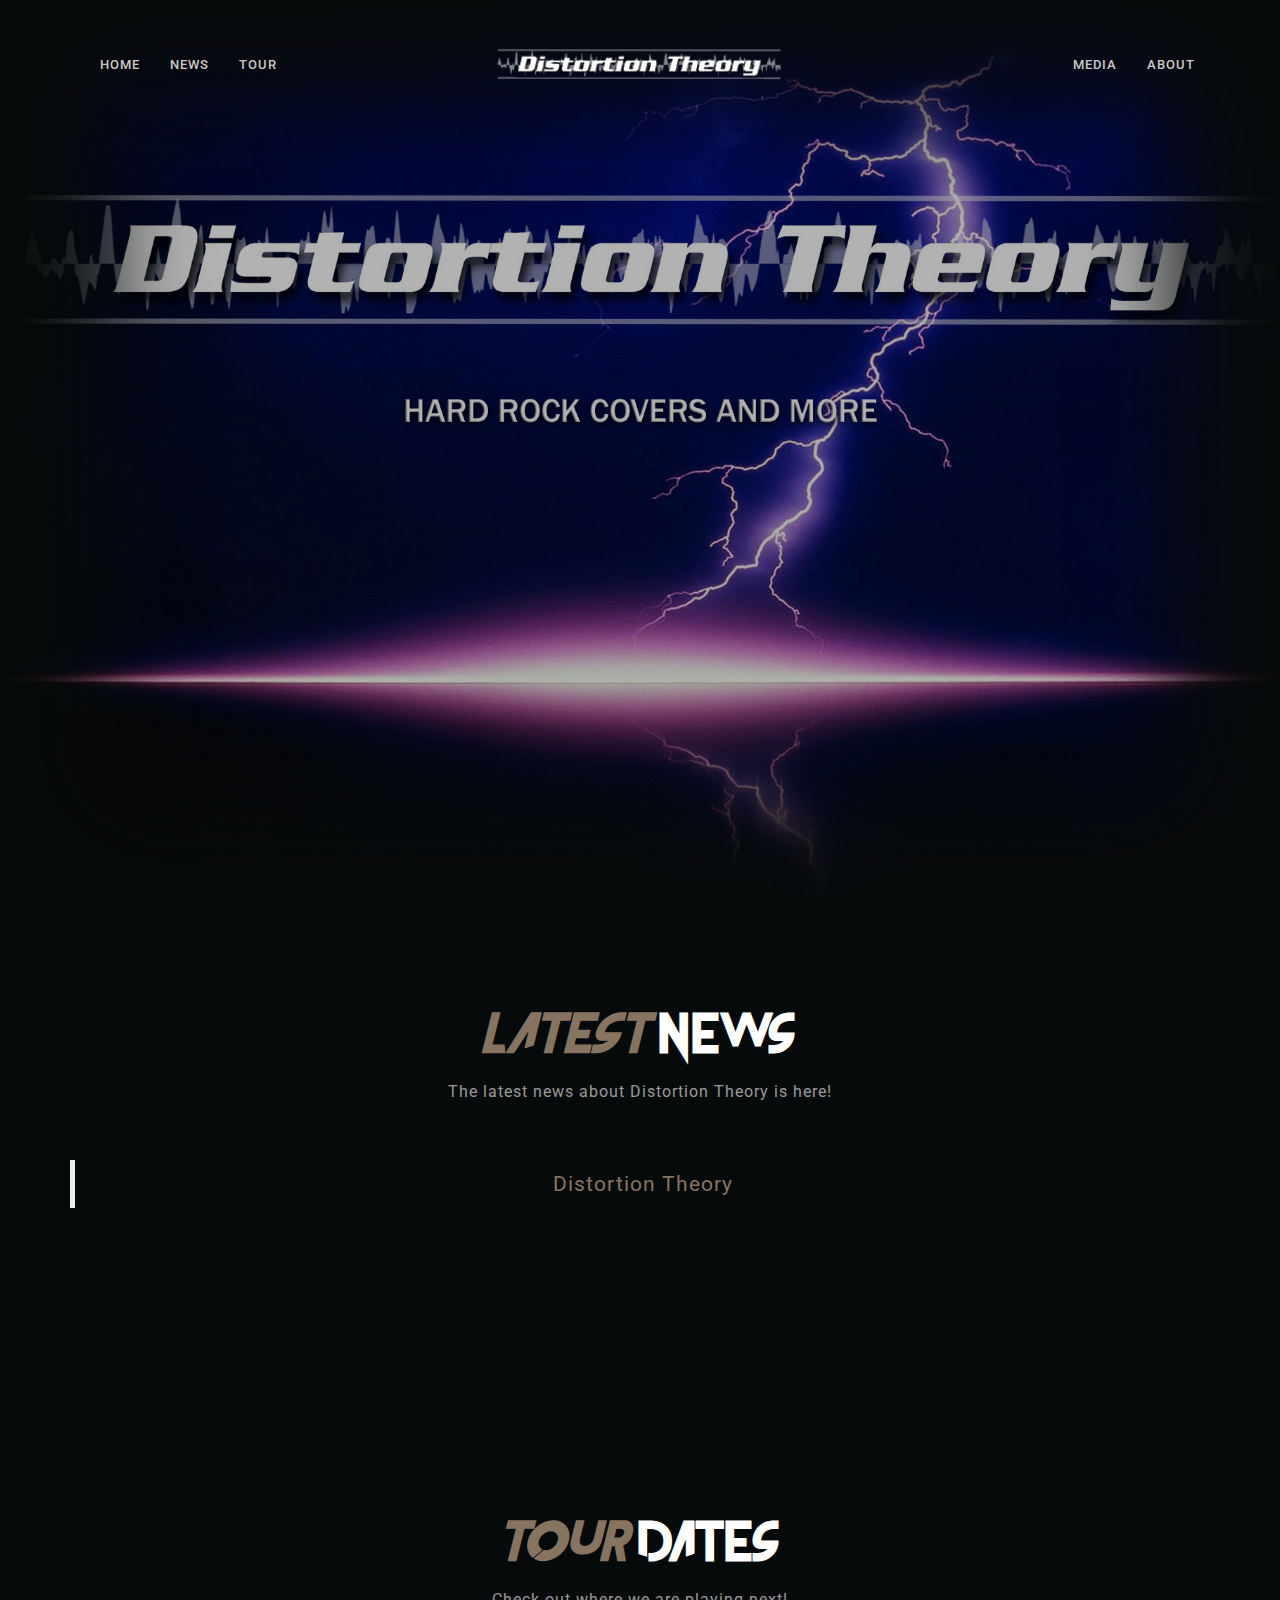
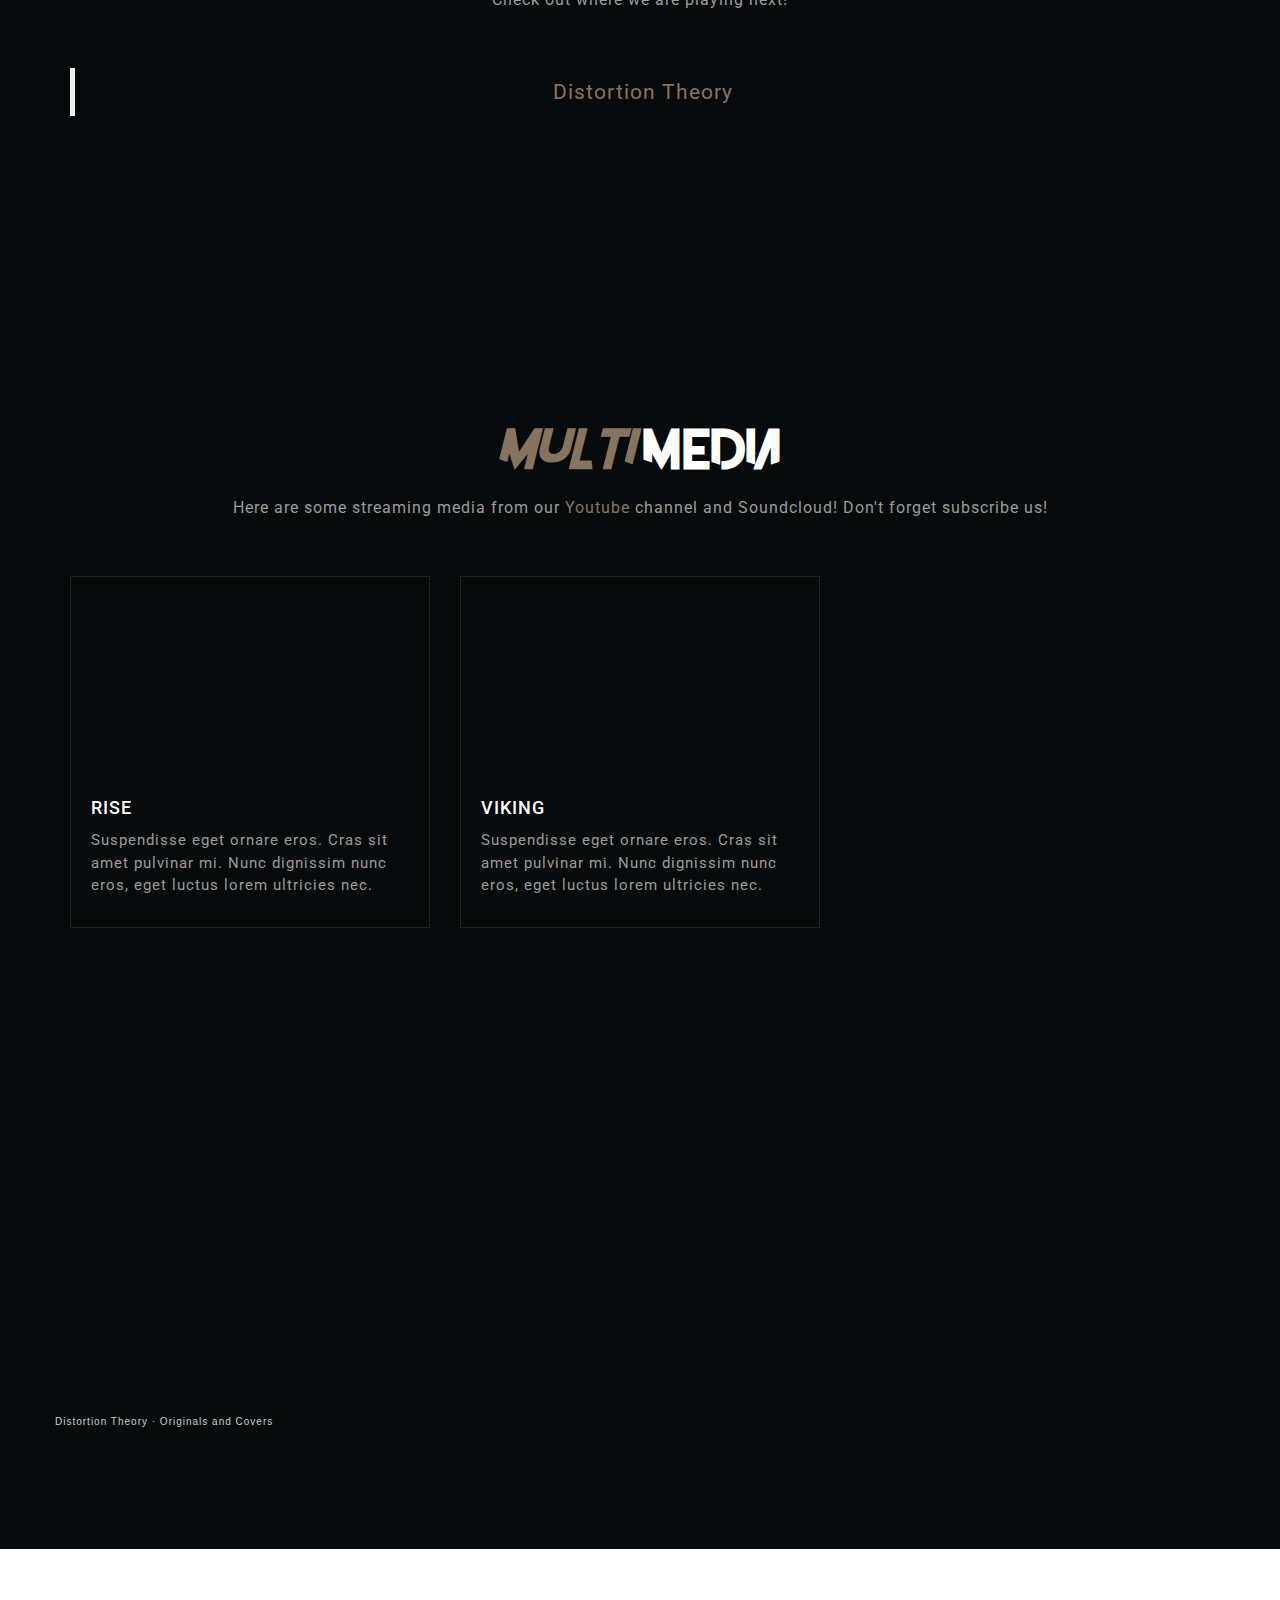
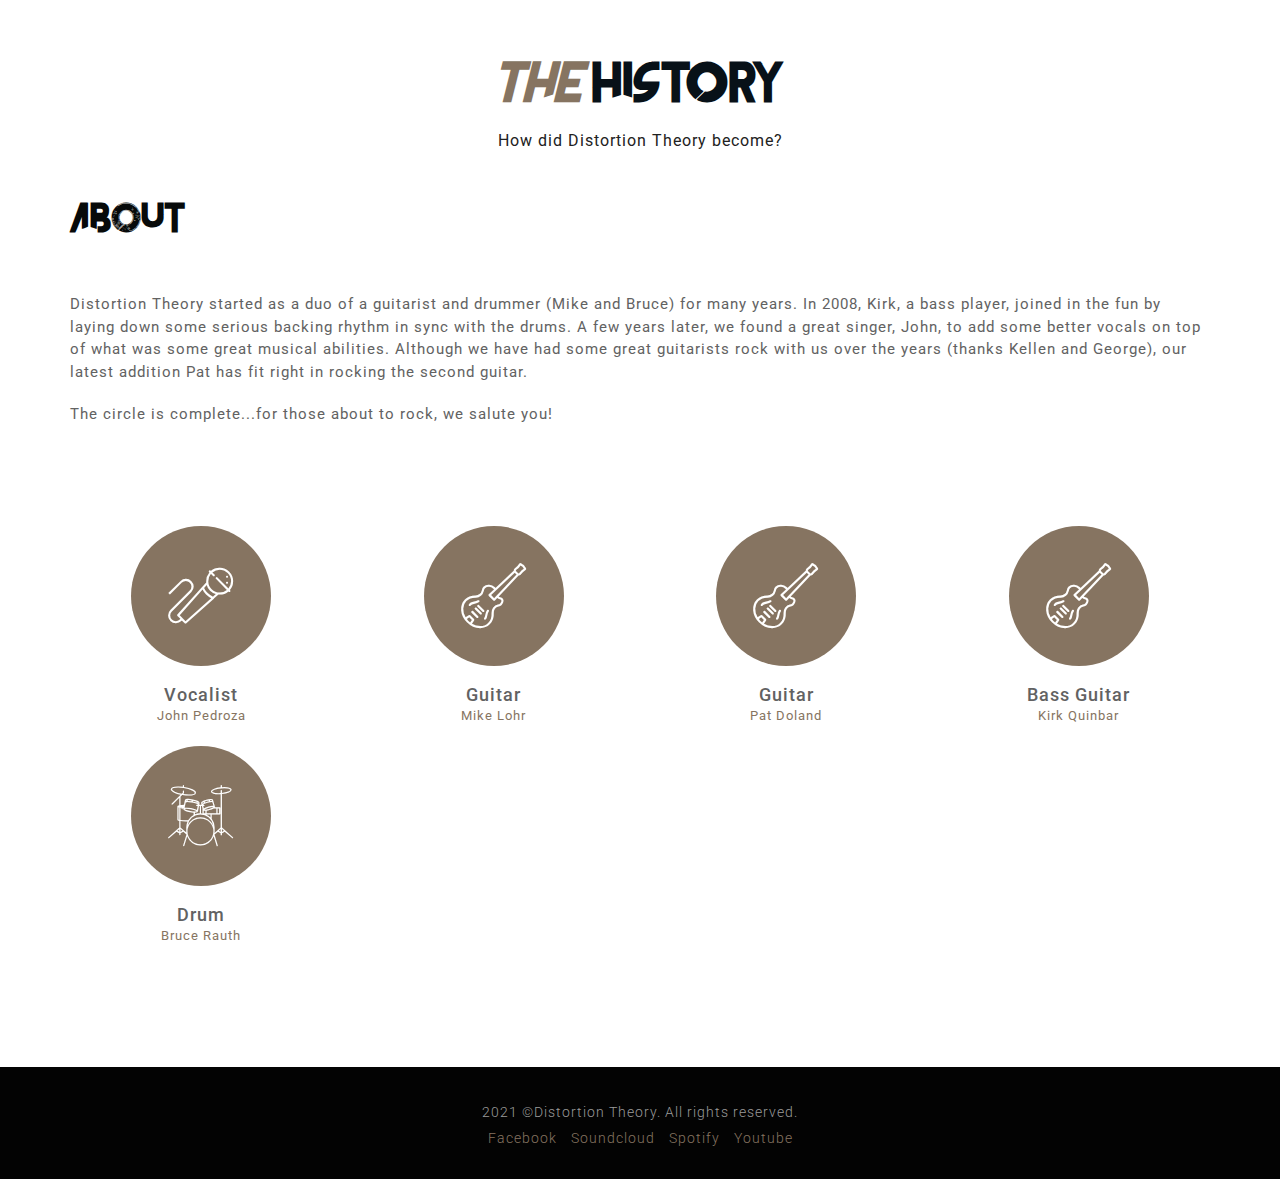
==== commit 5187b701: "add new logo" ====
--- a/index.html
+++ b/index.html
@@ -53,7 +53,7 @@
 			        </button>
 
 			    </div>
-			    <a class="navbar-brand" href="index.html"><img src="images/logo.png" alt=""></a>
+			    <a class="navbar-brand" href="index.html"><img src="images/logo_2021.png" alt=""></a>
 			    <!-- Collect the nav links, forms, and other content for toggling -->
 			    <div class="collapse navbar-collapse" id="navbar-collapse-1">
 			        <ul class="nav navbar-nav navbar-left">
@@ -81,7 +81,7 @@
 				<p>The latest news about Distortion Theory is here!</p>
 			</div><!-- end title -->
 
-			<div class="section text-center clearfix">
+			<div class="section-title text-center clearfix">
 				<div class="fb-page" data-href="https://www.facebook.com/distortiontheory/" data-tabs="timeline" data-width="800" data-height="" data-small-header="true" data-adapt-container-width="true" data-hide-cover="true" data-show-facepile="true"><blockquote cite="https://www.facebook.com/distortiontheory/" class="fb-xfbml-parse-ignore"><a href="https://www.facebook.com/distortiontheory/">Distortion Theory</a></blockquote></div>
 			</div><!-- end row -->
 		</div><!-- end container -->
